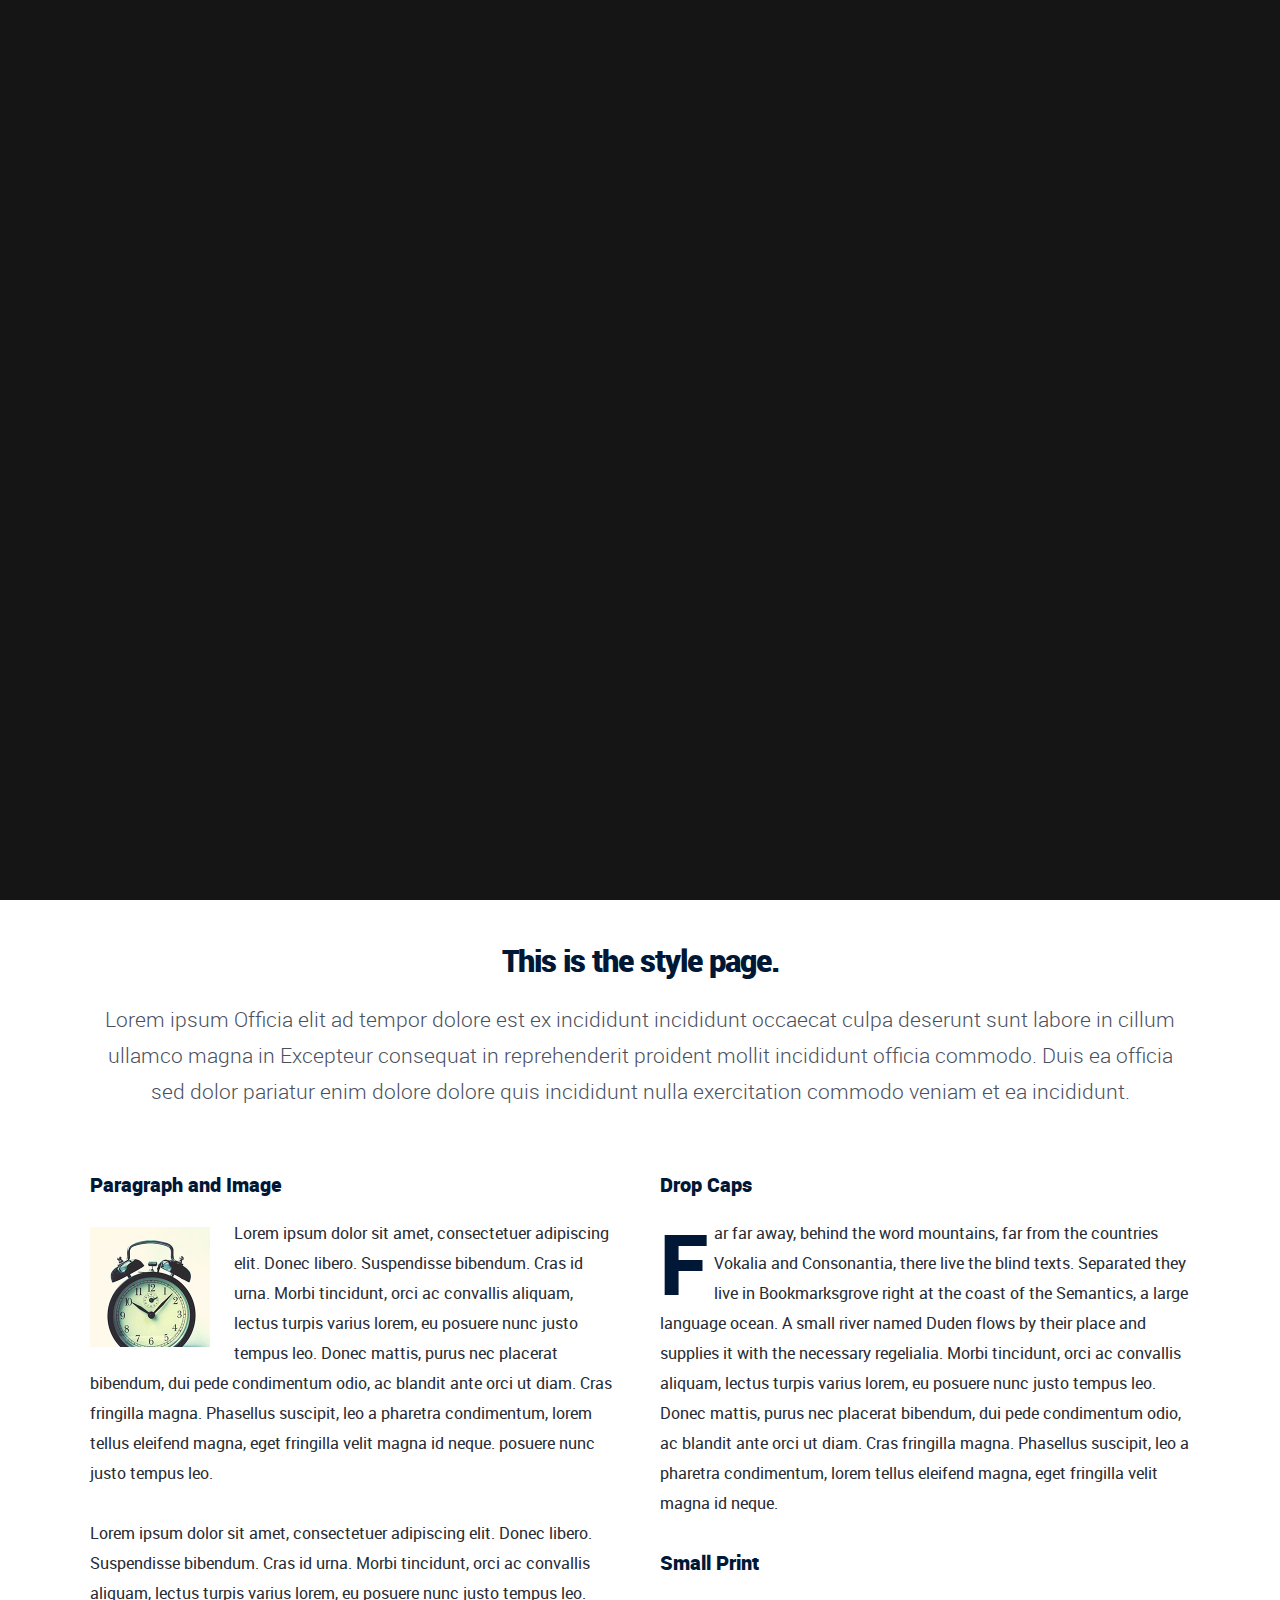
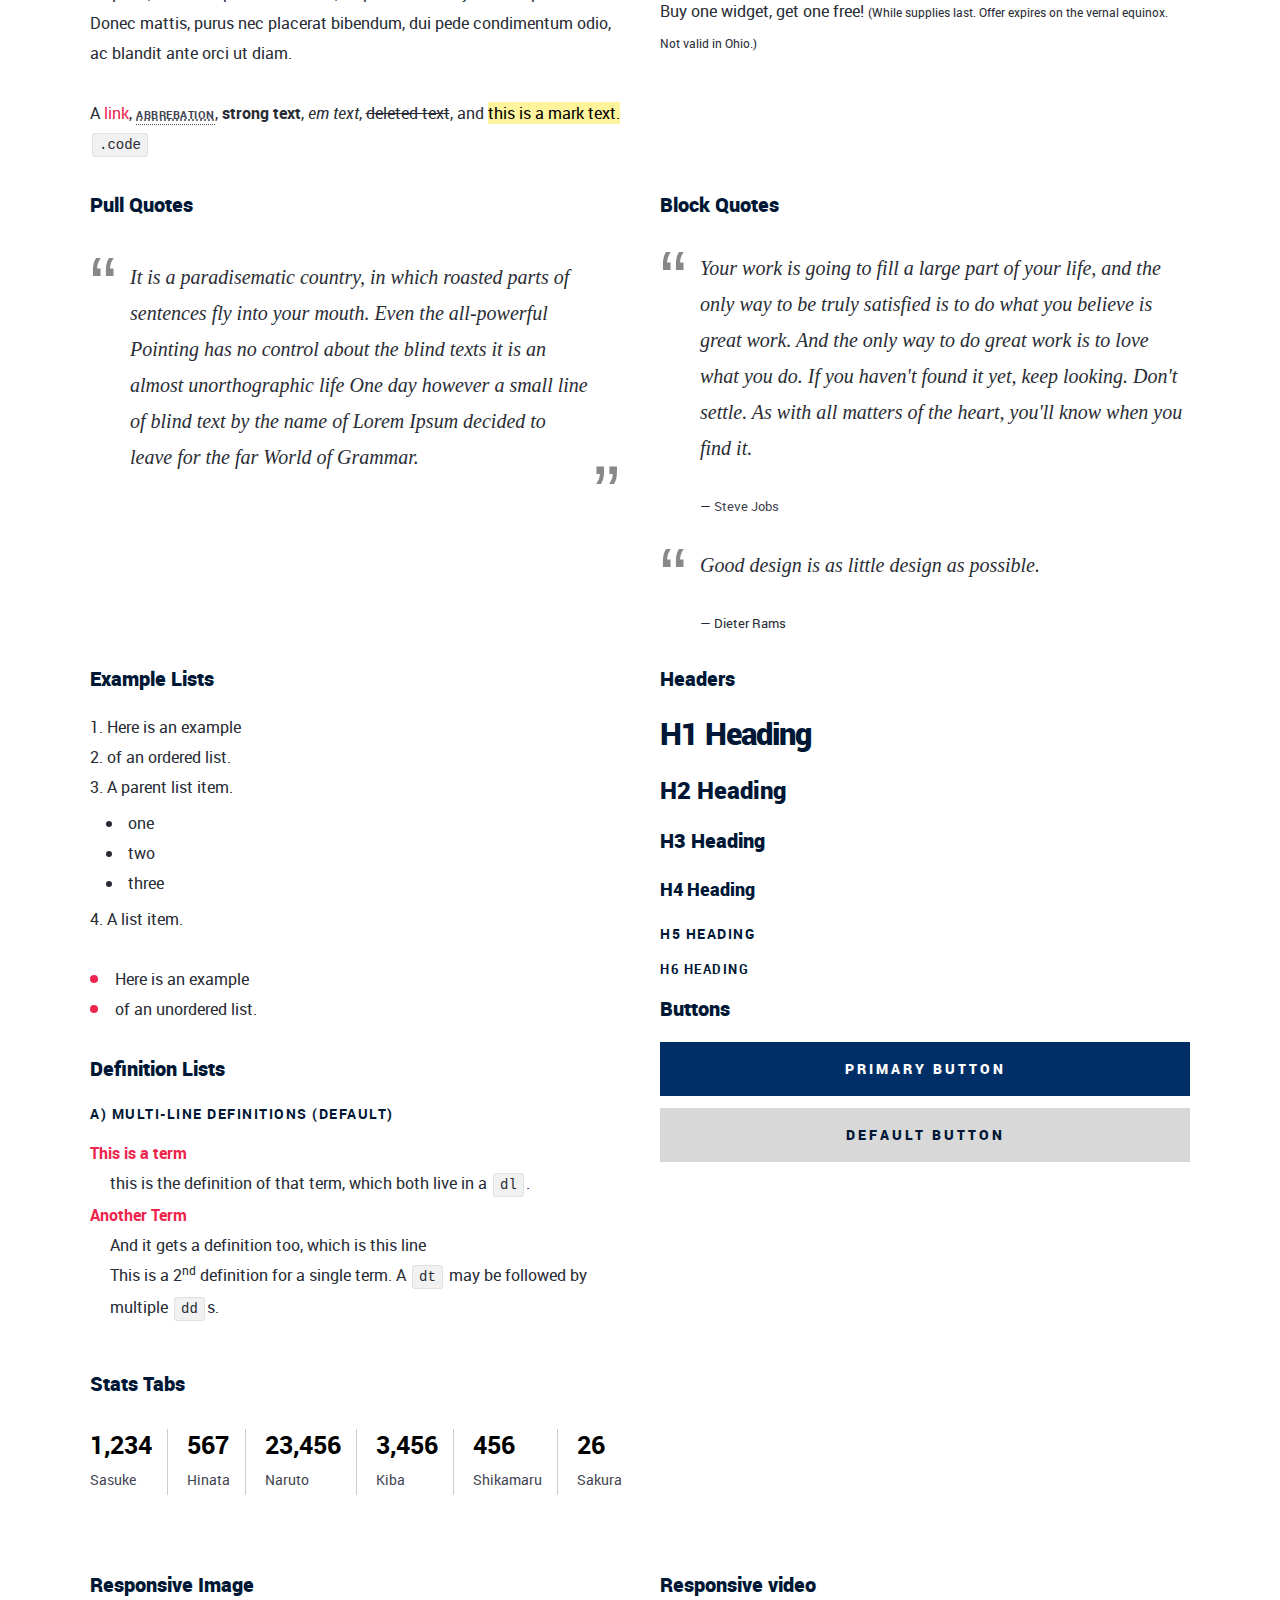
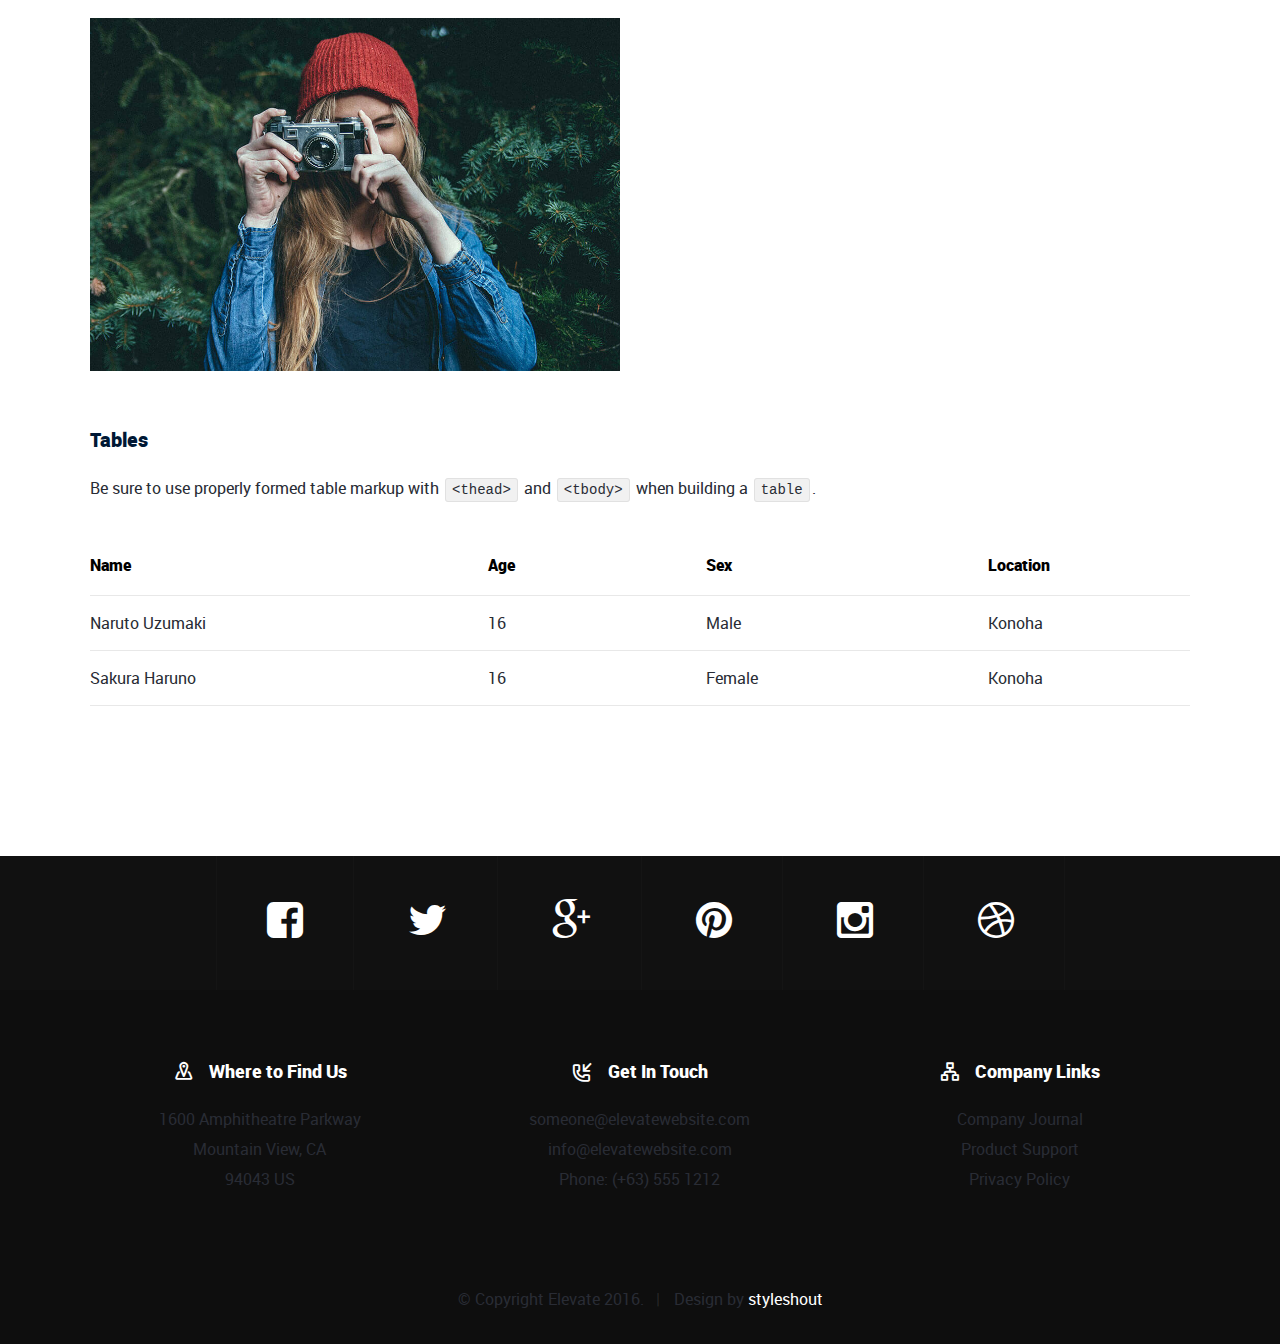
==== styles.html @ 8d59bd5b "Add files via upload" ====
<!DOCTYPE html>
<!--[if IE 8 ]><html class="no-js oldie ie8" lang="en"> <![endif]-->
<!--[if IE 9 ]><html class="no-js oldie ie9" lang="en"> <![endif]-->
<!--[if (gte IE 9)|!(IE)]><!--><html class="no-js" lang="en"> <!--<![endif]-->
<head>

   <!--- basic page needs
   ================================================== -->
   <meta charset="utf-8">
	<title>Elevate - Styles</title>
	<meta name="description" content="">  
	<meta name="author" content="">

   <!-- mobile specific metas
   ================================================== -->
	<meta name="viewport" content="width=device-width, initial-scale=1, maximum-scale=1">

 	<!-- CSS
   ================================================== -->
   <link rel="stylesheet" href="css/base.css"> 
   <link rel="stylesheet" href="css/vendor.css"> 
   <link rel="stylesheet" href="css/main.css"> 

   <style type="text/css" media="screen">
   	#styles { 
   		background: white;
   		padding-top: 12rem;
   		padding-bottom: 12rem;
   	}      	
   </style>    

   <!-- script
   ================================================== -->
	<script src="js/modernizr.js"></script>
	<script src="js/pace.min.js"></script>

   <!-- favicons
	================================================== -->
	<link rel="icon" type="image/png" href="favicon.png">

</head>

<body id="top">
	
	<!-- header 
   ================================================== -->
   <header class="main-header">
   	
   	<div class="logo">
	      <a href="index.html">Elevate</a>
	   </div> 

	   <a class="menu-toggle" href="#"><span>Menu</span></a>   	

   </header>

   <!-- main navigation 
   ================================================== -->
   <nav id="menu-nav-wrap">

   	<h3>Navigation</h3>   	
		<ul class="nav-list">
			<li><a href="index.html#intro" title="">Home</a></li>
			<li><a href="index.html#features" title="">Features</a></li>
			<li><a href="index.html#infos" title="">Product Info</a></li>
			<li><a href="index.html#stats" title="">Stats</a></li>
			<li><a href="index.html#pricing" title="">Pricing</a></li>					
			<li><a href="index.html#testimonials" title="">Testimonials</a></li>	
			<li><a href="index.html#download" title="">Download</a></li>	
			<li><a href="index.html#subscribe" title="">Newsletter</a></li>
			<li><a class="smoothscroll" href="#styles" title="">Elements</a></li>			
		</ul>

		<h3>We Recommend Dreamhost</h3>  
		<p class="sponsor-text">
			Looking for an awesome and reliable webhosting? Try <a href="http://www.dreamhost.com/r.cgi?287326|STYLESHOUT">DreamHost</a>.
			Get <span>$50 off</span> when you sign up with the promocode <span>styleshout</span>. 
			<!-- Simply type	the promocode in the box labeled “Promo Code” when placing your order. -->
		</p>

		<div class="action">
			<a class="button" href="http://www.dreamhost.com/r.cgi?287326|STYLESHOUT">Sign Up Now</a>
		</div>

	</nav> <!-- /menu-nav-wrap -->


	<!-- main content wrap
   ================================================== -->
   <div id="main-content-wrap">


		<!-- main content wrap
   	================================================== -->
   	<section id="intro">

		   <!-- <div class="shadow-overlay"></div> -->
		   
		   <div class="row intro-content">
		   	<div class="col-twelve">

		   		<h3 class="animate-intro">Introducing Elevate</h3>
			  		
					<h1 class="animate-intro">
						The perfect template to
						present your awesome product.
					</h1>	
					
					<div class="buttons">
						<a class="button stroke smoothscroll animate-intro" href="#features" title="">Features</a>
						<a class="button stroke smoothscroll animate-intro" href="#download" title="">Download</a>
					</div>					

					<img src="images/app-screenshot-big.jpg" alt="" class="animate-intro">   			

			  	</div> <!-- /twelve --> 		   			
		   </div> <!-- /row -->   

		</section> <!-- /intro -->


		<!-- styles
   	================================================== -->
   	<section id="styles">

   		<div class="row add-bottom text-center">

   			<div class="col-twelve tab-full">

   				<h1>This is the style page.</h1>

   				<p class="lead">Lorem ipsum Officia elit ad tempor dolore est ex incididunt incididunt occaecat culpa deserunt sunt labore in cillum ullamco magna in Excepteur consequat in reprehenderit proident mollit incididunt officia commodo.
   				Duis ea officia sed dolor pariatur enim dolore dolore quis incididunt nulla exercitation commodo veniam et ea incididunt.</p>   			

   			</div>

     		</div>

     		<div class="row">

     			<div class="col-six tab-full">

		      	<h3>Paragraph and Image</h3>

			      <p><a href="#"><img width="120" height="120" class="pull-left" alt="sample-image" src="images/sample-image.jpg"></a>
			  		Lorem ipsum dolor sit amet, consectetuer adipiscing elit. Donec libero. Suspendisse bibendum.
			  		Cras id urna. Morbi tincidunt, orci ac convallis aliquam, lectus turpis varius lorem, eu
			  		posuere nunc justo tempus leo. Donec mattis, purus nec placerat bibendum, dui pede condimentum
			  		odio, ac blandit ante orci ut diam. Cras fringilla magna. Phasellus suscipit, leo a pharetra
			  		condimentum, lorem tellus eleifend magna, eget fringilla velit magna id neque.
			  		posuere nunc justo tempus leo. </p>

			  		<p>
			  		Lorem ipsum dolor sit amet, consectetuer adipiscing elit. Donec libero. Suspendisse bibendum.
			  		Cras id urna. Morbi tincidunt, orci ac convallis aliquam, lectus turpis varius lorem, eu
			  		posuere nunc justo tempus leo. Donec mattis, purus nec placerat bibendum, dui pede condimentum
			  		odio, ac blandit ante orci ut diam.	
	 			   </p>

	            <p>A <a href="#">link</a>,
	  			   <abbr title="this really isn't a very good description">abbrebation</abbr>,
	  			   <strong>strong text</strong>,
	            <em>em text</em>,
	  			   <del>deleted text</del>, and
	            <mark>this is a mark text.</mark>
	            <code>.code</code>
	          	</p>

	         </div>

	         <div class="col-six tab-full">

	            <h3>Drop Caps</h3>

		         <p class="drop-cap">Far far away, behind the word mountains, far from the countries Vokalia and Consonantia,
		         there live the blind texts. Separated they live in Bookmarksgrove right at the coast of the
		         Semantics, a large language ocean. A small river named Duden flows by their place and supplies it with the necessary regelialia. Morbi tincidunt, orci ac convallis aliquam, lectus turpis varius lorem, eu	posuere nunc justo tempus leo. Donec mattis, purus nec placerat bibendum, dui pede condimentum odio, ac blandit ante orci ut diam. Cras fringilla magna. Phasellus suscipit, leo a pharetra condimentum, lorem tellus eleifend magna, eget fringilla velit magna id neque.
			  		</p>

			      <h3>Small Print</h3>

			      <p>Buy one widget, get one free!
			  		<small>(While supplies last. Offer expires on the vernal equinox. Not valid in Ohio.)</small>
			  		</p>

			   </div>	         

			</div> <!-- /row -->

			<div class="row">

			  	<div class="col-six tab-full">

			      <h3>Pull Quotes</h3>

			      <aside class="pull-quote">
					   <blockquote>
						   <p>It is a paradisematic country, in which roasted parts of
			            sentences fly into your mouth. Even the all-powerful Pointing has no control about the blind
			            texts it is an almost unorthographic life One day however a small line of blind text by the name
			            of Lorem Ipsum decided to leave for the far World of Grammar.</p>
						</blockquote>
					</aside>

			   </div>

			   <div class="col-six tab-full">

			      <h3>Block Quotes</h3>

			      <blockquote cite="http://where-i-got-my-info-from.com">
					   <p>Your work is going to fill a large part of your life, and the only way to be truly satisfied is
			         to do what you believe is great work. And the only way to do great work is to love what you do.
			         If you haven't found it yet, keep looking. Don't settle. As with all matters of the heart, you'll know when you find it.
			         </p>
			
						<cite>
						   <a href="#">Steve Jobs</a>
						</cite>
				   </blockquote>

			      <blockquote>
			         <p>Good design is as little design as possible.</p>
			         <cite>Dieter Rams</cite>
			      </blockquote>

			   </div>

			</div> <!-- /row -->

			<div class="row half-bottom">

			 	<div class="col-six tab-full">

			      <h3>Example Lists</h3>

			      <ol>
					   <li>Here is an example</li>
					   <li>of an ordered list.</li>
					   <li>A parent list item.
					   	<ul>
					   		<li>one</li>
					   		<li>two</li>
					   		<li>three</li>
					   	</ul>
					   </li>
					   <li>A list item.</li>
				   </ol>

			      <ul class="disc">
					   <li>Here is an example</li>
					   <li>of an unordered list.</li>
				   </ul>	

				   <h3>Definition Lists</h3>	            

			      <h5>a) Multi-line Definitions (default)</h5>

			      <dl>
					   <dt><strong>This is a term</strong></dt>
					      <dd>this is the definition of that term, which both live in a <code>dl</code>.</dd>
					   <dt><strong>Another Term</strong></dt>
					      <dd>And it gets a definition too, which is this line</dd>
					      <dd>This is a 2<sup>nd</sup> definition for a single term. A <code>dt</code> may be followed by multiple <code>dd</code>s.</dd>
				   </dl>

			   </div>

			   <div class="col-six tab-full">		                  

			      <h3>Headers</h3>

			      <h1>H1 Heading</h1>
			      <h2>H2 Heading</h2>
			      <h3>H3 Heading</h3>
			      <h4>H4 Heading</h4>
			      <h5>H5 Heading</h5>
			      <h6>H6 Heading</h6>

			      <h3>Buttons</h3>

			    	<p>
			     		<a class="button button-primary full-width" href="#">Primary Button</a>
			     		<a class="button full-width" href="#">Default Button</a>
			     	</p>

			   </div>

			</div> <!-- /row -->

			<div class="row half-bottom">

			   <div class="col-twelve">

			    	<h3>Stats Tabs</h3>

			      <ul class="stats-tabs">
					   <li><a href="#">1,234 <em>Sasuke</em></a></li>
					   <li><a href="#">567 <em>Hinata</em></a></li>
					   <li><a href="#">23,456 <em>Naruto</em></a></li>
					   <li><a href="#">3,456 <em>Kiba</em></a></li>
					   <li><a href="#">456 <em>Shikamaru</em></a></li>
					   <li><a href="#">26 <em>Sakura</em></a></li>
					</ul>	      		

			   </div>	      	

			</div> <!-- /row -->

			<div class="row half-bottom">

	      	<div class="col-six tab-full">

	      		<h3>Responsive Image</h3>

	      		<p><img src="images/shutterbug.jpg"></p>

	      	</div>

	      	<div class="col-six tab-full">

	      		<h3>Responsive video</h3>

	      		<div class="fluid-video-wrapper">
	                  <iframe src="http://player.vimeo.com/video/14592941?title=0&amp;byline=0&amp;portrait=0&amp;color=F64B39" width="500" height="281" frameborder="0" webkitallowfullscreen mozallowfullscreen allowfullscreen></iframe> 
	            </div>

	      	</div>
	      	
	      </div>

	      <div class="row">

	      	<div class="col-twelve">

	      		<h3>Tables</h3>
	      		<p>Be sure to use properly formed table markup with <code>&lt;thead&gt;</code> and <code>&lt;tbody&gt;</code> when building a <code>table</code>.</p>

	      		<div class="table-responsive">

	      			<table>
						  <thead>
						    <tr>
						      <th>Name</th>
						      <th>Age</th>
						      <th>Sex</th>
						      <th>Location</th>					    
						    </tr>
						  </thead>
						  <tbody>
						    <tr>
						      <td>Naruto Uzumaki</td>
						      <td>16</td>
						      <td>Male</td>
						      <td>Konoha</td>					    
						    </tr>
						    <tr>
						      <td>Sakura Haruno</td>
						      <td>16</td>
						      <td>Female</td>
						      <td>Konoha</td>			    
						    </tr>
						  </tbody>
						</table>

	      		</div>     		

	      	</div>
	      	
	      </div> <!--row -->
   	
   	</section>		
   
   </div> <!-- /main-content-wrap -->


   <!-- footer
	================================================== -->
	<footer id="main-footer">

   	<div class="footer-social-wrap">  
   		<div class="row">
					
	         <ul class="footer-social-list">
	            <li><a href="#">
	             	<i class="fa fa-facebook-square"></i>
	            </a></li>
	            <li><a href="#">
	              	<i class="fa fa-twitter"></i>
	            </a></li>
              <li><a href="#">
	              	<i class="fa fa-google-plus"></i>
	            </a></li>
	            <li><a href="#">
	              	<i class="fa fa-pinterest"></i>
	            </a></li>
	            <li><a href="#">
	              	<i class="fa fa-instagram"></i>
	            </a></li>
	            <li><a href="#">
	              	<i class="fa fa-dribbble"></i>
	            </a></li>
	         </ul>
		         
			</div> 
   	</div> <!-- /footer-social-wrap -->

	   <div class="footer-info-wrap">

	   	<div class="row footer-info">

		  		<div class="col-four tab-full">
		  			<h4><i class="icon-location-map-1"></i> Where to Find Us</h4>

		  			<p>
		         1600 Amphitheatre Parkway<br>
		         Mountain View, CA<br>
		         94043 US
		         </p>
		  		</div>

		   	<div class="col-four tab-full collapse">
	   			<h4><i class="icon-phone-incoming"></i> Get In Touch</h4>

	   			<p>someone@elevatewebsite.com<br>
				   	info@elevatewebsite.com <br>
				   	Phone: (+63) 555 1212			     
				   </p>
	   		</div>

	   		<div class="col-four tab-full">
	   			<h4><i class="icon-organization-hierarchy-3"></i> Company Links</h4>

				   <ul class="footer-link-list">
				   	<li><a href="#">Company Journal</a></li>
				   	<li><a href="#">Product Support</a></li>
				   	<li><a href="#">Privacy Policy</a></li>
				   </ul>
	   		</div>
		   		
		  	</div>
	   </div> <!-- /footer-info-wrap -->
	   	
	   <div class="footer-bottom"> 

	   	<div class="copyright">
		     	<span>© Copyright Elevate 2016.</span> 
		     	<span>Design by <a href="http://www.styleshout.com/">styleshout</a></span>	         	
		   </div>  		
   	</div>
	   	
   </footer>   

   <div id="go-top">
		<a class="smoothscroll" title="Back to Top" href="#top"><i class="fa fa-long-arrow-up"></i></a>
	</div>

   <!-- preloader
   ================================================== -->
   <div id="preloader"> 
    	<div id="loader"></div>
   </div> 

   <!-- Java Script
   ================================================== --> 
   <script src="js/jquery-2.1.3.min.js"></script>
   <script src="js/plugins.js"></script>
   <script src="js/main.js"></script>

</body>

</html>
---- css/base.css ----
/* =================================================================== 
 *
 *  Elevate v1.0 Base Stylesheet
 *  url: www.styleshout.com
 *  07-04-2016
 *  ------------------------------------------------------------------
 *
 *  TOC:
 *  01. reset 
 *  02. basic/base setup styles
 *  03. grid
 *  04. block grids
 *  05. MISC
 *
 * =================================================================== */


/* ===================================================================
 * 01. reset - normalize.css v3.0.2 | MIT License | git.io/normalize
 *
 * ------------------------------------------------------------------- */
html {
	font-family: sans-serif;
	-ms-text-size-adjust: 100%;
	-webkit-text-size-adjust: 100%;
}

body {
	margin: 0;
}

article,
aside,
details,
figcaption,
figure,
footer,
header,
hgroup,
main,
menu,
nav,
section,
summary {
	display: block;
}

audio,
canvas,
progress,
video {
	display: inline-block;
	vertical-align: baseline;
}

audio:not([controls]) {
	display: none;
	height: 0;
}

[hidden],
template {
	display: none;
}

a {
	background: transparent;
}

a:active,
a:hover {
	outline: 0;
}

abbr[title] {
	border-bottom: 1px dotted;
}

b,
strong {
	font-weight: bold;
}

dfn {
	font-style: italic;
}

h1 {
	font-size: 2em;
	margin: 0.67em 0;
}

mark {
	background: #ff0;
	color: #000;
}

small {
	font-size: 80%;
}

sub,
sup {
	font-size: 75%;
	line-height: 0;
	position: relative;
	vertical-align: baseline;
}

sup {
	top: -0.5em;
}

sub {
	bottom: -0.25em;
}

img {
	border: 0;
}

svg:not(:root) {
	overflow: hidden;
}

figure {
	margin: 1em 40px;
}

hr {
	-moz-box-sizing: content-box;
	box-sizing: content-box;
	height: 0;
}

pre {
	overflow: auto;
}

code,
kbd,
pre,
samp {
	font-family: monospace, monospace;
	font-size: 1em;
}

button,
input,
optgroup,
select,
textarea {
	color: inherit;
	font: inherit;
	margin: 0;
}

button {
	overflow: visible;
}

button,
select {
	text-transform: none;
}

button,
html input[type="button"],
input[type="reset"],
input[type="submit"] {
	-webkit-appearance: button;
	cursor: pointer;
}

button[disabled],
html input[disabled] {
	cursor: default;
}

button::-moz-focus-inner,
input::-moz-focus-inner {
	border: 0;
	padding: 0;
}

input {
	line-height: normal;
}

input[type="checkbox"],
input[type="radio"] {
	box-sizing: border-box;
	padding: 0;
}

input[type="number"]::-webkit-inner-spin-button,
input[type="number"]::-webkit-outer-spin-button {
	height: auto;
}

input[type="search"] {
	-webkit-appearance: textfield;
	-moz-box-sizing: content-box;
	-webkit-box-sizing: content-box;
	box-sizing: content-box;
}

input[type="search"]::-webkit-search-cancel-button,
input[type="search"]::-webkit-search-decoration {
	-webkit-appearance: none;
}

fieldset {
	border: 1px solid #c0c0c0;
	margin: 0 2px;
	padding: 0.35em 0.625em 0.75em;
}

legend {
	border: 0;
	padding: 0;
}

textarea {
	overflow: auto;
}

optgroup {
	font-weight: bold;
}

table {
	border-collapse: collapse;
	border-spacing: 0;
}

td,
th {
	padding: 0;
}


/* ===================================================================
 * 02. basic/base setup styles - (_basic.scss)
 *
 * ------------------------------------------------------------------- */
html {
	font-size: 62.5%;
	box-sizing: border-box;
}

*,
*::before,
*::after {
	box-sizing: inherit;
}

body {
	font-weight: normal;
	line-height: 1;
	text-rendering: optimizeLegibility;
	word-wrap: break-word;
	-webkit-overflow-scrolling: touch;
	-webkit-text-size-adjust: none;
}

body,
input,
button {
	-moz-osx-font-smoothing: grayscale;
	-webkit-font-smoothing: antialiased;
}

/* -------------------------------------------------------------------
 * Media - (_basic.scss)
 * ------------------------------------------------------------------- */
img,
video {
	max-width: 100%;
	height: auto;
}


/* -------------------------------------------------------------------
 * Typography resets - (_basic.scss)
 * ------------------------------------------------------------------- */
div, dl, dt, dd, ul, ol, li, h1, h2, h3, h4, h5, h6, pre, form, p, blockquote, th, td {
	margin: 0;
	padding: 0;
}

h1, h2, h3, h4, h5, h6 {
	-webkit-font-variant-ligatures: common-ligatures;
	-moz-font-variant-ligatures: common-ligatures;
	font-variant-ligatures: common-ligatures;
	text-rendering: optimizeLegibility;
}

em,
i {
	font-style: italic;
	line-height: inherit;
}

strong,
b {
	font-weight: bold;
	line-height: inherit;
}

small {
	font-size: 60%;
	line-height: inherit;
}

ol,
ul {
	list-style: none;
}

li {
	display: block;
}

/* ------------------------------------------------------------------- 
 * links - (_basic.scss)
 * ------------------------------------------------------------------- */
a {
	text-decoration: none;
	line-height: inherit;
}

a img {
	border: none;
}

/* ------------------------------------------------------------------- 
 * inputs - (_basic.scss)
 * ------------------------------------------------------------------- */
fieldset {
	margin: 0;
	padding: 0;
}

input[type="email"],
input[type="number"],
input[type="search"],
input[type="text"],
input[type="tel"],
input[type="url"],
input[type="password"],
textarea {
	-webkit-appearance: none;
	-moz-appearance: none;
	-ms-appearance: none;
	-o-appearance: none;
	appearance: none;
}


/* ===================================================================
 * 03. grid - (_grid.scss)
 *
 * ------------------------------------------------------------------- */
.row {
	width: 94%;
	max-width: 1140px;
	margin: 0 auto;
}

.row:before,
.row:after {
	content: "";
	display: table;
}

.row:after {
	clear: both;
}

.row .row {
	width: auto;
	max-width: none;
	margin-left: -20px;
	margin-right: -20px;
}

[class*="col-"],
.bgrid {
	float: left;
}

[class*="col-"] + [class*="col-"].end {
	float: right;
}

[class*="col-"] {
	padding: 0 20px;
}

.col-one {
	width: 8.33333%;
}

.col-two,
.col-1-6 {
	width: 16.66667%;
}

.col-three,
.col-1-4 {
	width: 25%;
}

.col-four,
.col-1-3 {
	width: 33.33333%;
}

.col-five {
	width: 41.66667%;
}

.col-six,
.col-1-2 {
	width: 50%;
}

.col-seven {
	width: 58.33333%;
}

.col-eight,
.col-2-3 {
	width: 66.66667%;
}

.col-nine,
.col-3-4 {
	width: 75%;
}

.col-ten,
.col-5-6 {
	width: 83.33333%;
}

.col-eleven {
	width: 91.66667%;
}

.col-twelve,
.col-full {
	width: 100%;
}

/* ---------------------------------------------------------------
 * small screens - (_grid.scss)
 * --------------------------------------------------------------- */
@media screen and (max-width:1024px) {
	.row .row {
		margin-left: -18px;
		margin-right: -18px;
	}

	[class*="col-"] {
		padding: 0 18px;
	}

}

/* ---------------------------------------------------------------
 * tablets - (_grid.scss)
 * --------------------------------------------------------------- */
@media screen and (max-width:768px) {
	.row {
		width: auto;
		padding-left: 30px;
		padding-right: 30px;
	}

	.row .row {
		padding-left: 0;
		padding-right: 0;
		margin-left: -15px;
		margin-right: -15px;
	}

	[class*="col-"] {
		padding: 0 15px;
	}

	.tab-1-4 {
		width: 25%;
	}

	.tab-1-3 {
		width: 33.33333%;
	}

	.tab-1-2 {
		width: 50%;
	}

	.tab-2-3 {
		width: 66.66667%;
	}

	.tab-3-4 {
		width: 75%;
	}

	.tab-full {
		width: 100%;
	}

}

/* --------------------------------------------------------------- 
 * large mobile devices - (_grid.scss)
 * --------------------------------------------------------------- */
@media screen and (max-width:600px) {
	.row {
		padding-left: 25px;
		padding-right: 25px;
	}

	.row .row {
		margin-left: -10px;
		margin-right: -10px;
	}

	[class*="col-"] {
		padding: 0 10px;
	}

	.mob-1-4 {
		width: 25%;
	}

	.mob-1-2 {
		width: 50%;
	}

	.mob-3-4 {
		width: 75%;
	}

	.mob-full {
		width: 100%;
	}

}

/* ---------------------------------------------------------------
 * small mobile devices - (_grid.scss)
 * --------------------------------------------------------------- */
@media screen and (max-width:400px) {
	.row .row {
		padding-left: 0;
		padding-right: 0;
		margin-left: 0;
		margin-right: 0;
	}

	[class*="col-"] {
		width: 100% !important;
		float: none !important;
		clear: both !important;
		margin-left: 0;
		margin-right: 0;
		padding: 0;
	}

	[class*="col-"] + [class*="col-"].end {
		float: none;
	}

}


/* ===================================================================
 * 04. block grids - (_grid.scss)
 *
 * ------------------------------------------------------------------- */
[class*="block-"]:before,
[class*="block-"]:after {
	content: "";
	display: table;
}

[class*="block-"]:after {
	clear: both;
}

.block-1-6 .bgrid {
	width: 16.66667%;
}

.block-1-4 .bgrid {
	width: 25%;
}

.block-1-3 .bgrid {
	width: 33.33333%;
}

.block-1-2 .bgrid {
	width: 50%;
}

/**
 * Clearing for block grid columns. Allow columns with 
 * different heights to align properly.
 */
.block-1-6 .bgrid:nth-child(6n+1),
.block-1-4 .bgrid:nth-child(4n+1),
.block-1-3 .bgrid:nth-child(3n+1),
.block-1-2 .bgrid:nth-child(2n+1) {
	clear: both;
}

/* ---------------------------------------------------------------
 * small screens - (_grid.scss)
 * --------------------------------------------------------------- */
@media screen and (max-width:1024px) {
	.block-s-1-6 .bgrid {
		width: 16.66667%;
	}

	.block-s-1-4 .bgrid {
		width: 25%;
	}

	.block-s-1-3 .bgrid {
		width: 33.33333%;
	}

	.block-s-1-2 .bgrid {
		width: 50%;
	}

	.block-s-full .bgrid {
		width: 100%;
		clear: both;
	}

	[class*="block-s-"] .bgrid:nth-child(n) {
		clear: none;
	}

	.block-s-1-6 .bgrid:nth-child(6n+1),
	.block-s-1-4 .bgrid:nth-child(4n+1),
	.block-s-1-3 .bgrid:nth-child(3n+1),
	.block-s-1-2 .bgrid:nth-child(2n+1) {
		clear: both;
	}

}

/* ---------------------------------------------------------------
 * tablets - (_grid.scss)
 * --------------------------------------------------------------- */
@media screen and (max-width:768px) {
	.block-tab-1-6 .bgrid {
		width: 16.66667%;
	}

	.block-tab-1-4 .bgrid {
		width: 25%;
	}

	.block-tab-1-3 .bgrid {
		width: 33.33333%;
	}

	.block-tab-1-2 .bgrid {
		width: 50%;
	}

	.block-tab-full .bgrid {
		width: 100%;
		clear: both;
	}

	[class*="block-tab-"] .bgrid:nth-child(n) {
		clear: none;
	}

	.block-tab-1-6 .bgrid:nth-child(6n+1),
	.block-tab-1-4 .bgrid:nth-child(4n+1),
	.block-tab-1-3 .bgrid:nth-child(3n+1),
	.block-tab-1-2 .bgrid:nth-child(2n+1) {
		clear: both;
	}

}

/* ---------------------------------------------------------------
 * large mobile devices - (_grid.scss)
 * --------------------------------------------------------------- */
@media screen and (max-width:600px) {
	.block-mob-1-6 .bgrid {
		width: 16.66667%;
	}

	.block-mob-1-4 .bgrid {
		width: 25%;
	}

	.block-mob-1-3 .bgrid {
		width: 33.33333%;
	}

	.block-mob-1-2 .bgrid {
		width: 50%;
	}

	.block-mob-full .bgrid {
		width: 100%;
		clear: both;
	}

	[class*="block-mob-"] .bgrid:nth-child(n) {
		clear: none;
	}

	.block-mob-1-6 .bgrid:nth-child(6n+1),
	.block-mob-1-4 .bgrid:nth-child(4n+1),
	.block-mob-1-3 .bgrid:nth-child(3n+1),
	.block-mob-1-2 .bgrid:nth-child(2n+1) {
		clear: both;
	}

}

/* ---------------------------------------------------------------
 * stack on small mobile devices - (_grid.scss)
 * --------------------------------------------------------------- */
@media screen and (max-width:400px) {
	.stack .bgrid {
		width: 100% !important;
		float: none !important;
		clear: both !important;
		margin-left: 0;
		margin-right: 0;
	}

}


/* ===================================================================
 * 05. MISC  - (_grid.scss)
 *
 * ------------------------------------------------------------------- */

/**
 * Clearing - (http://nicolasgallagher.com/micro-clearfix-hack/
 */
.group:before,
.group:after {
	content: "";
	display: table;
}

.group:after {
	clear: both;
}

/**
 * Misc Helper Styles 
 */
.hide {
	display: none;
}

.invisible {
	visibility: hidden;
}

.antialiased {
	-webkit-font-smoothing: antialiased;
	-moz-osx-font-smoothing: grayscale;
}

.remove-bottom {
	margin-bottom: 0;
}

.half-bottom {
	margin-bottom: 1.5rem !important;
}

.add-bottom {
	margin-bottom: 3rem !important;
}

.no-border {
	border: none;
}

.full-width {
	width: 100%;
}

.text-center {
	text-align: center;
}

.text-left {
	text-align: left;
}

.text-right {
	text-align: right;
}

.pull-left {
	float: left;
}

.pull-right {
	float: right;
}

.align-center {
	margin-left: auto;
	margin-right: auto;
	text-align: center;
}
---- css/vendor.css ----
/* =================================================================== 
 *
 *  Elevate v1.0 Vendor/Third Party CSS 
 *  url: www.styleshout.com
 *  07-04-2016
 *  ------------------------------------------------------------------
 *
 *  TOC:
 *  01. jQuery FlexSlider
 *  02. Animate.css
 *
 * =================================================================== */

/**
 * 01. 
 * jQuery FlexSlider v2.5.0
 * http://www.woothemes.com/flexslider/
 *
 * Copyright 2012 WooThemes
 * Free to use under the GPLv2 and later license.
 * http://www.gnu.org/licenses/gpl-2.0.html
 *
 * Contributing author: Tyler Smith (@mbmufffin)
 * 
 * ===================================================================
 */

/* reset */
.flex-container a:hover, .flex-slider a:hover, .flex-container a:focus, .flex-slider a:focus {
	outline: none;
}
.slides, .slides > li, .flex-control-nav, .flex-direction-nav {
	margin: 0;
	padding: 0;
	list-style: none;
}
.flex-pauseplay span {
	text-transform: capitalize;
}

/* base styles */
.flexslider {
	margin: 0;
	padding: 0;
}
.flexslider .slides > li {
	display: none;
	-webkit-backface-visibility: hidden;
}
.flexslider .slides img {
	width: 100%;
	display: block;
}
.flexslider .slides:after {
	content: "\0020";
	display: block;
	clear: both;
	visibility: hidden;
	line-height: 0;
	height: 0;
}
html[xmlns] .flexslider .slides {
	display: block;
}
* html .flexslider .slides {
	height: 1%;
}
.no-js .flexslider .slides > li:first-child {
	display: block;
}

/**
 * 02.
 * Animate.css - http://daneden.me/animate
 * Licensed under the MIT license - http://opensource.org/licenses/MIT
 *
 * Copyright (c) 2015 Daniel Eden
 * ===================================================================
 */
.animated {
	-webkit-animation-duration: 1s;
	animation-duration: 1s;
	-webkit-animation-fill-mode: both;
	animation-fill-mode: both;
}
.animated.infinite {
	-webkit-animation-iteration-count: infinite;
	animation-iteration-count: infinite;
}
.animated.hinge {
	-webkit-animation-duration: 2s;
	animation-duration: 2s;
}
.animated.bounceIn, .animated.bounceOut, .animated.flipOutX, .animated.flipOutY {
	-webkit-animation-duration: .75s;
	animation-duration: .75s;
}
@-webkit-keyframes bounce {
	20%, 53%, 80%, from, to {
		-webkit-animation-timing-function: cubic-bezier(0.215, 0.61, 0.355, 1);
		animation-timing-function: cubic-bezier(0.215, 0.61, 0.355, 1);
		-webkit-transform: translate3d(0, 0, 0);
		transform: translate3d(0, 0, 0);
	}
	40%, 43% {
		-webkit-animation-timing-function: cubic-bezier(0.755, 0.05, 0.855, 0.06);
		animation-timing-function: cubic-bezier(0.755, 0.05, 0.855, 0.06);
		-webkit-transform: translate3d(0, -30px, 0);
		transform: translate3d(0, -30px, 0);
	}
	70% {
		-webkit-animation-timing-function: cubic-bezier(0.755, 0.05, 0.855, 0.06);
		animation-timing-function: cubic-bezier(0.755, 0.05, 0.855, 0.06);
		-webkit-transform: translate3d(0, -15px, 0);
		transform: translate3d(0, -15px, 0);
	}
	90% {
		-webkit-transform: translate3d(0, -4px, 0);
		transform: translate3d(0, -4px, 0);
	}
}
@keyframes bounce {
	20%, 53%, 80%, from, to {
		-webkit-animation-timing-function: cubic-bezier(0.215, 0.61, 0.355, 1);
		animation-timing-function: cubic-bezier(0.215, 0.61, 0.355, 1);
		-webkit-transform: translate3d(0, 0, 0);
		transform: translate3d(0, 0, 0);
	}
	40%, 43% {
		-webkit-animation-timing-function: cubic-bezier(0.755, 0.05, 0.855, 0.06);
		animation-timing-function: cubic-bezier(0.755, 0.05, 0.855, 0.06);
		-webkit-transform: translate3d(0, -30px, 0);
		transform: translate3d(0, -30px, 0);
	}
	70% {
		-webkit-animation-timing-function: cubic-bezier(0.755, 0.05, 0.855, 0.06);
		animation-timing-function: cubic-bezier(0.755, 0.05, 0.855, 0.06);
		-webkit-transform: translate3d(0, -15px, 0);
		transform: translate3d(0, -15px, 0);
	}
	90% {
		-webkit-transform: translate3d(0, -4px, 0);
		transform: translate3d(0, -4px, 0);
	}
}
.bounce {
	-webkit-animation-name: bounce;
	animation-name: bounce;
	-webkit-transform-origin: center bottom;
	transform-origin: center bottom;
}
@-webkit-keyframes flash {
	50%, from, to {
		opacity: 1;
	}
	25%, 75% {
		opacity: 0;
	}
}
@keyframes flash {
	50%, from, to {
		opacity: 1;
	}
	25%, 75% {
		opacity: 0;
	}
}
.flash {
	-webkit-animation-name: flash;
	animation-name: flash;
}
@-webkit-keyframes pulse {
	from {
		-webkit-transform: scale3d(1, 1, 1);
		transform: scale3d(1, 1, 1);
	}
	50% {
		-webkit-transform: scale3d(1.05, 1.05, 1.05);
		transform: scale3d(1.05, 1.05, 1.05);
	}
	to {
		-webkit-transform: scale3d(1, 1, 1);
		transform: scale3d(1, 1, 1);
	}
}
@keyframes pulse {
	from {
		-webkit-transform: scale3d(1, 1, 1);
		transform: scale3d(1, 1, 1);
	}
	50% {
		-webkit-transform: scale3d(1.05, 1.05, 1.05);
		transform: scale3d(1.05, 1.05, 1.05);
	}
	to {
		-webkit-transform: scale3d(1, 1, 1);
		transform: scale3d(1, 1, 1);
	}
}
.pulse {
	-webkit-animation-name: pulse;
	animation-name: pulse;
}
@-webkit-keyframes rubberBand {
	from {
		-webkit-transform: scale3d(1, 1, 1);
		transform: scale3d(1, 1, 1);
	}
	30% {
		-webkit-transform: scale3d(1.25, 0.75, 1);
		transform: scale3d(1.25, 0.75, 1);
	}
	40% {
		-webkit-transform: scale3d(0.75, 1.25, 1);
		transform: scale3d(0.75, 1.25, 1);
	}
	50% {
		-webkit-transform: scale3d(1.15, 0.85, 1);
		transform: scale3d(1.15, 0.85, 1);
	}
	65% {
		-webkit-transform: scale3d(0.95, 1.05, 1);
		transform: scale3d(0.95, 1.05, 1);
	}
	75% {
		-webkit-transform: scale3d(1.05, 0.95, 1);
		transform: scale3d(1.05, 0.95, 1);
	}
	to {
		-webkit-transform: scale3d(1, 1, 1);
		transform: scale3d(1, 1, 1);
	}
}
@keyframes rubberBand {
	from {
		-webkit-transform: scale3d(1, 1, 1);
		transform: scale3d(1, 1, 1);
	}
	30% {
		-webkit-transform: scale3d(1.25, 0.75, 1);
		transform: scale3d(1.25, 0.75, 1);
	}
	40% {
		-webkit-transform: scale3d(0.75, 1.25, 1);
		transform: scale3d(0.75, 1.25, 1);
	}
	50% {
		-webkit-transform: scale3d(1.15, 0.85, 1);
		transform: scale3d(1.15, 0.85, 1);
	}
	65% {
		-webkit-transform: scale3d(0.95, 1.05, 1);
		transform: scale3d(0.95, 1.05, 1);
	}
	75% {
		-webkit-transform: scale3d(1.05, 0.95, 1);
		transform: scale3d(1.05, 0.95, 1);
	}
	to {
		-webkit-transform: scale3d(1, 1, 1);
		transform: scale3d(1, 1, 1);
	}
}
.rubberBand {
	-webkit-animation-name: rubberBand;
	animation-name: rubberBand;
}
@-webkit-keyframes shake {
	from, to {
		-webkit-transform: translate3d(0, 0, 0);
		transform: translate3d(0, 0, 0);
	}
	10%, 30%, 50%, 70%, 90% {
		-webkit-transform: translate3d(-10px, 0, 0);
		transform: translate3d(-10px, 0, 0);
	}
	20%, 40%, 60%, 80% {
		-webkit-transform: translate3d(10px, 0, 0);
		transform: translate3d(10px, 0, 0);
	}
}
@keyframes shake {
	from, to {
		-webkit-transform: translate3d(0, 0, 0);
		transform: translate3d(0, 0, 0);
	}
	10%, 30%, 50%, 70%, 90% {
		-webkit-transform: translate3d(-10px, 0, 0);
		transform: translate3d(-10px, 0, 0);
	}
	20%, 40%, 60%, 80% {
		-webkit-transform: translate3d(10px, 0, 0);
		transform: translate3d(10px, 0, 0);
	}
}
.shake {
	-webkit-animation-name: shake;
	animation-name: shake;
}
@-webkit-keyframes swing {
	20% {
		-webkit-transform: rotate3d(0, 0, 1, 15deg);
		transform: rotate3d(0, 0, 1, 15deg);
	}
	40% {
		-webkit-transform: rotate3d(0, 0, 1, -10deg);
		transform: rotate3d(0, 0, 1, -10deg);
	}
	60% {
		-webkit-transform: rotate3d(0, 0, 1, 5deg);
		transform: rotate3d(0, 0, 1, 5deg);
	}
	80% {
		-webkit-transform: rotate3d(0, 0, 1, -5deg);
		transform: rotate3d(0, 0, 1, -5deg);
	}
	to {
		-webkit-transform: rotate3d(0, 0, 1, 0deg);
		transform: rotate3d(0, 0, 1, 0deg);
	}
}
@keyframes swing {
	20% {
		-webkit-transform: rotate3d(0, 0, 1, 15deg);
		transform: rotate3d(0, 0, 1, 15deg);
	}
	40% {
		-webkit-transform: rotate3d(0, 0, 1, -10deg);
		transform: rotate3d(0, 0, 1, -10deg);
	}
	60% {
		-webkit-transform: rotate3d(0, 0, 1, 5deg);
		transform: rotate3d(0, 0, 1, 5deg);
	}
	80% {
		-webkit-transform: rotate3d(0, 0, 1, -5deg);
		transform: rotate3d(0, 0, 1, -5deg);
	}
	to {
		-webkit-transform: rotate3d(0, 0, 1, 0deg);
		transform: rotate3d(0, 0, 1, 0deg);
	}
}
.swing {
	-webkit-transform-origin: top center;
	transform-origin: top center;
	-webkit-animation-name: swing;
	animation-name: swing;
}
@-webkit-keyframes tada {
	from {
		-webkit-transform: scale3d(1, 1, 1);
		transform: scale3d(1, 1, 1);
	}
	10%, 20% {
		-webkit-transform: scale3d(0.9, 0.9, 0.9) rotate3d(0, 0, 1, -3deg);
		transform: scale3d(0.9, 0.9, 0.9) rotate3d(0, 0, 1, -3deg);
	}
	30%, 50%, 70%, 90% {
		-webkit-transform: scale3d(1.1, 1.1, 1.1) rotate3d(0, 0, 1, 3deg);
		transform: scale3d(1.1, 1.1, 1.1) rotate3d(0, 0, 1, 3deg);
	}
	40%, 60%, 80% {
		-webkit-transform: scale3d(1.1, 1.1, 1.1) rotate3d(0, 0, 1, -3deg);
		transform: scale3d(1.1, 1.1, 1.1) rotate3d(0, 0, 1, -3deg);
	}
	to {
		-webkit-transform: scale3d(1, 1, 1);
		transform: scale3d(1, 1, 1);
	}
}
@keyframes tada {
	from {
		-webkit-transform: scale3d(1, 1, 1);
		transform: scale3d(1, 1, 1);
	}
	10%, 20% {
		-webkit-transform: scale3d(0.9, 0.9, 0.9) rotate3d(0, 0, 1, -3deg);
		transform: scale3d(0.9, 0.9, 0.9) rotate3d(0, 0, 1, -3deg);
	}
	30%, 50%, 70%, 90% {
		-webkit-transform: scale3d(1.1, 1.1, 1.1) rotate3d(0, 0, 1, 3deg);
		transform: scale3d(1.1, 1.1, 1.1) rotate3d(0, 0, 1, 3deg);
	}
	40%, 60%, 80% {
		-webkit-transform: scale3d(1.1, 1.1, 1.1) rotate3d(0, 0, 1, -3deg);
		transform: scale3d(1.1, 1.1, 1.1) rotate3d(0, 0, 1, -3deg);
	}
	to {
		-webkit-transform: scale3d(1, 1, 1);
		transform: scale3d(1, 1, 1);
	}
}
.tada {
	-webkit-animation-name: tada;
	animation-name: tada;
}
@-webkit-keyframes wobble {
	from {
		-webkit-transform: none;
		transform: none;
	}
	15% {
		-webkit-transform: translate3d(-25%, 0, 0) rotate3d(0, 0, 1, -5deg);
		transform: translate3d(-25%, 0, 0) rotate3d(0, 0, 1, -5deg);
	}
	30% {
		-webkit-transform: translate3d(20%, 0, 0) rotate3d(0, 0, 1, 3deg);
		transform: translate3d(20%, 0, 0) rotate3d(0, 0, 1, 3deg);
	}
	45% {
		-webkit-transform: translate3d(-15%, 0, 0) rotate3d(0, 0, 1, -3deg);
		transform: translate3d(-15%, 0, 0) rotate3d(0, 0, 1, -3deg);
	}
	60% {
		-webkit-transform: translate3d(10%, 0, 0) rotate3d(0, 0, 1, 2deg);
		transform: translate3d(10%, 0, 0) rotate3d(0, 0, 1, 2deg);
	}
	75% {
		-webkit-transform: translate3d(-5%, 0, 0) rotate3d(0, 0, 1, -1deg);
		transform: translate3d(-5%, 0, 0) rotate3d(0, 0, 1, -1deg);
	}
	to {
		-webkit-transform: none;
		transform: none;
	}
}
@keyframes wobble {
	from {
		-webkit-transform: none;
		transform: none;
	}
	15% {
		-webkit-transform: translate3d(-25%, 0, 0) rotate3d(0, 0, 1, -5deg);
		transform: translate3d(-25%, 0, 0) rotate3d(0, 0, 1, -5deg);
	}
	30% {
		-webkit-transform: translate3d(20%, 0, 0) rotate3d(0, 0, 1, 3deg);
		transform: translate3d(20%, 0, 0) rotate3d(0, 0, 1, 3deg);
	}
	45% {
		-webkit-transform: translate3d(-15%, 0, 0) rotate3d(0, 0, 1, -3deg);
		transform: translate3d(-15%, 0, 0) rotate3d(0, 0, 1, -3deg);
	}
	60% {
		-webkit-transform: translate3d(10%, 0, 0) rotate3d(0, 0, 1, 2deg);
		transform: translate3d(10%, 0, 0) rotate3d(0, 0, 1, 2deg);
	}
	75% {
		-webkit-transform: translate3d(-5%, 0, 0) rotate3d(0, 0, 1, -1deg);
		transform: translate3d(-5%, 0, 0) rotate3d(0, 0, 1, -1deg);
	}
	to {
		-webkit-transform: none;
		transform: none;
	}
}
.wobble {
	-webkit-animation-name: wobble;
	animation-name: wobble;
}
@-webkit-keyframes jello {
	11.1%, from, to {
		-webkit-transform: none;
		transform: none;
	}
	22.2% {
		-webkit-transform: skewX(-12.5deg) skewY(-12.5deg);
		transform: skewX(-12.5deg) skewY(-12.5deg);
	}
	33.3% {
		-webkit-transform: skewX(6.25deg) skewY(6.25deg);
		transform: skewX(6.25deg) skewY(6.25deg);
	}
	44.4% {
		-webkit-transform: skewX(-3.125deg) skewY(-3.125deg);
		transform: skewX(-3.125deg) skewY(-3.125deg);
	}
	55.5% {
		-webkit-transform: skewX(1.5625deg) skewY(1.5625deg);
		transform: skewX(1.5625deg) skewY(1.5625deg);
	}
	66.6% {
		-webkit-transform: skewX(-0.78125deg) skewY(-0.78125deg);
		transform: skewX(-0.78125deg) skewY(-0.78125deg);
	}
	77.7% {
		-webkit-transform: skewX(0.39063deg) skewY(0.39063deg);
		transform: skewX(0.39063deg) skewY(0.39063deg);
	}
	88.8% {
		-webkit-transform: skewX(-0.19531deg) skewY(-0.19531deg);
		transform: skewX(-0.19531deg) skewY(-0.19531deg);
	}
}
@keyframes jello {
	11.1%, from, to {
		-webkit-transform: none;
		transform: none;
	}
	22.2% {
		-webkit-transform: skewX(-12.5deg) skewY(-12.5deg);
		transform: skewX(-12.5deg) skewY(-12.5deg);
	}
	33.3% {
		-webkit-transform: skewX(6.25deg) skewY(6.25deg);
		transform: skewX(6.25deg) skewY(6.25deg);
	}
	44.4% {
		-webkit-transform: skewX(-3.125deg) skewY(-3.125deg);
		transform: skewX(-3.125deg) skewY(-3.125deg);
	}
	55.5% {
		-webkit-transform: skewX(1.5625deg) skewY(1.5625deg);
		transform: skewX(1.5625deg) skewY(1.5625deg);
	}
	66.6% {
		-webkit-transform: skewX(-0.78125deg) skewY(-0.78125deg);
		transform: skewX(-0.78125deg) skewY(-0.78125deg);
	}
	77.7% {
		-webkit-transform: skewX(0.39063deg) skewY(0.39063deg);
		transform: skewX(0.39063deg) skewY(0.39063deg);
	}
	88.8% {
		-webkit-transform: skewX(-0.19531deg) skewY(-0.19531deg);
		transform: skewX(-0.19531deg) skewY(-0.19531deg);
	}
}
.jello {
	-webkit-animation-name: jello;
	animation-name: jello;
	-webkit-transform-origin: center;
	transform-origin: center;
}
@-webkit-keyframes bounceIn {
	20%, 40%, 60%, 80%, from, to {
		-webkit-animation-timing-function: cubic-bezier(0.215, 0.61, 0.355, 1);
		animation-timing-function: cubic-bezier(0.215, 0.61, 0.355, 1);
	}
	0% {
		opacity: 0;
		-webkit-transform: scale3d(0.3, 0.3, 0.3);
		transform: scale3d(0.3, 0.3, 0.3);
	}
	20% {
		-webkit-transform: scale3d(1.1, 1.1, 1.1);
		transform: scale3d(1.1, 1.1, 1.1);
	}
	40% {
		-webkit-transform: scale3d(0.9, 0.9, 0.9);
		transform: scale3d(0.9, 0.9, 0.9);
	}
	60% {
		opacity: 1;
		-webkit-transform: scale3d(1.03, 1.03, 1.03);
		transform: scale3d(1.03, 1.03, 1.03);
	}
	80% {
		-webkit-transform: scale3d(0.97, 0.97, 0.97);
		transform: scale3d(0.97, 0.97, 0.97);
	}
	to {
		opacity: 1;
		-webkit-transform: scale3d(1, 1, 1);
		transform: scale3d(1, 1, 1);
	}
}
@keyframes bounceIn {
	20%, 40%, 60%, 80%, from, to {
		-webkit-animation-timing-function: cubic-bezier(0.215, 0.61, 0.355, 1);
		animation-timing-function: cubic-bezier(0.215, 0.61, 0.355, 1);
	}
	0% {
		opacity: 0;
		-webkit-transform: scale3d(0.3, 0.3, 0.3);
		transform: scale3d(0.3, 0.3, 0.3);
	}
	20% {
		-webkit-transform: scale3d(1.1, 1.1, 1.1);
		transform: scale3d(1.1, 1.1, 1.1);
	}
	40% {
		-webkit-transform: scale3d(0.9, 0.9, 0.9);
		transform: scale3d(0.9, 0.9, 0.9);
	}
	60% {
		opacity: 1;
		-webkit-transform: scale3d(1.03, 1.03, 1.03);
		transform: scale3d(1.03, 1.03, 1.03);
	}
	80% {
		-webkit-transform: scale3d(0.97, 0.97, 0.97);
		transform: scale3d(0.97, 0.97, 0.97);
	}
	to {
		opacity: 1;
		-webkit-transform: scale3d(1, 1, 1);
		transform: scale3d(1, 1, 1);
	}
}
.bounceIn {
	-webkit-animation-name: bounceIn;
	animation-name: bounceIn;
}
@-webkit-keyframes bounceInDown {
	60%, 75%, 90%, from, to {
		-webkit-animation-timing-function: cubic-bezier(0.215, 0.61, 0.355, 1);
		animation-timing-function: cubic-bezier(0.215, 0.61, 0.355, 1);
	}
	0% {
		opacity: 0;
		-webkit-transform: translate3d(0, -3000px, 0);
		transform: translate3d(0, -3000px, 0);
	}
	60% {
		opacity: 1;
		-webkit-transform: translate3d(0, 25px, 0);
		transform: translate3d(0, 25px, 0);
	}
	75% {
		-webkit-transform: translate3d(0, -10px, 0);
		transform: translate3d(0, -10px, 0);
	}
	90% {
		-webkit-transform: translate3d(0, 5px, 0);
		transform: translate3d(0, 5px, 0);
	}
	to {
		-webkit-transform: none;
		transform: none;
	}
}
@keyframes bounceInDown {
	60%, 75%, 90%, from, to {
		-webkit-animation-timing-function: cubic-bezier(0.215, 0.61, 0.355, 1);
		animation-timing-function: cubic-bezier(0.215, 0.61, 0.355, 1);
	}
	0% {
		opacity: 0;
		-webkit-transform: translate3d(0, -3000px, 0);
		transform: translate3d(0, -3000px, 0);
	}
	60% {
		opacity: 1;
		-webkit-transform: translate3d(0, 25px, 0);
		transform: translate3d(0, 25px, 0);
	}
	75% {
		-webkit-transform: translate3d(0, -10px, 0);
		transform: translate3d(0, -10px, 0);
	}
	90% {
		-webkit-transform: translate3d(0, 5px, 0);
		transform: translate3d(0, 5px, 0);
	}
	to {
		-webkit-transform: none;
		transform: none;
	}
}
.bounceInDown {
	-webkit-animation-name: bounceInDown;
	animation-name: bounceInDown;
}
@-webkit-keyframes bounceInLeft {
	60%, 75%, 90%, from, to {
		-webkit-animation-timing-function: cubic-bezier(0.215, 0.61, 0.355, 1);
		animation-timing-function: cubic-bezier(0.215, 0.61, 0.355, 1);
	}
	0% {
		opacity: 0;
		-webkit-transform: translate3d(-3000px, 0, 0);
		transform: translate3d(-3000px, 0, 0);
	}
	60% {
		opacity: 1;
		-webkit-transform: translate3d(25px, 0, 0);
		transform: translate3d(25px, 0, 0);
	}
	75% {
		-webkit-transform: translate3d(-10px, 0, 0);
		transform: translate3d(-10px, 0, 0);
	}
	90% {
		-webkit-transform: translate3d(5px, 0, 0);
		transform: translate3d(5px, 0, 0);
	}
	to {
		-webkit-transform: none;
		transform: none;
	}
}
@keyframes bounceInLeft {
	60%, 75%, 90%, from, to {
		-webkit-animation-timing-function: cubic-bezier(0.215, 0.61, 0.355, 1);
		animation-timing-function: cubic-bezier(0.215, 0.61, 0.355, 1);
	}
	0% {
		opacity: 0;
		-webkit-transform: translate3d(-3000px, 0, 0);
		transform: translate3d(-3000px, 0, 0);
	}
	60% {
		opacity: 1;
		-webkit-transform: translate3d(25px, 0, 0);
		transform: translate3d(25px, 0, 0);
	}
	75% {
		-webkit-transform: translate3d(-10px, 0, 0);
		transform: translate3d(-10px, 0, 0);
	}
	90% {
		-webkit-transform: translate3d(5px, 0, 0);
		transform: translate3d(5px, 0, 0);
	}
	to {
		-webkit-transform: none;
		transform: none;
	}
}
.bounceInLeft {
	-webkit-animation-name: bounceInLeft;
	animation-name: bounceInLeft;
}
@-webkit-keyframes bounceInRight {
	60%, 75%, 90%, from, to {
		-webkit-animation-timing-function: cubic-bezier(0.215, 0.61, 0.355, 1);
		animation-timing-function: cubic-bezier(0.215, 0.61, 0.355, 1);
	}
	from {
		opacity: 0;
		-webkit-transform: translate3d(3000px, 0, 0);
		transform: translate3d(3000px, 0, 0);
	}
	60% {
		opacity: 1;
		-webkit-transform: translate3d(-25px, 0, 0);
		transform: translate3d(-25px, 0, 0);
	}
	75% {
		-webkit-transform: translate3d(10px, 0, 0);
		transform: translate3d(10px, 0, 0);
	}
	90% {
		-webkit-transform: translate3d(-5px, 0, 0);
		transform: translate3d(-5px, 0, 0);
	}
	to {
		-webkit-transform: none;
		transform: none;
	}
}
@keyframes bounceInRight {
	60%, 75%, 90%, from, to {
		-webkit-animation-timing-function: cubic-bezier(0.215, 0.61, 0.355, 1);
		animation-timing-function: cubic-bezier(0.215, 0.61, 0.355, 1);
	}
	from {
		opacity: 0;
		-webkit-transform: translate3d(3000px, 0, 0);
		transform: translate3d(3000px, 0, 0);
	}
	60% {
		opacity: 1;
		-webkit-transform: translate3d(-25px, 0, 0);
		transform: translate3d(-25px, 0, 0);
	}
	75% {
		-webkit-transform: translate3d(10px, 0, 0);
		transform: translate3d(10px, 0, 0);
	}
	90% {
		-webkit-transform: translate3d(-5px, 0, 0);
		transform: translate3d(-5px, 0, 0);
	}
	to {
		-webkit-transform: none;
		transform: none;
	}
}
.bounceInRight {
	-webkit-animation-name: bounceInRight;
	animation-name: bounceInRight;
}
@-webkit-keyframes bounceInUp {
	60%, 75%, 90%, from, to {
		-webkit-animation-timing-function: cubic-bezier(0.215, 0.61, 0.355, 1);
		animation-timing-function: cubic-bezier(0.215, 0.61, 0.355, 1);
	}
	from {
		opacity: 0;
		-webkit-transform: translate3d(0, 3000px, 0);
		transform: translate3d(0, 3000px, 0);
	}
	60% {
		opacity: 1;
		-webkit-transform: translate3d(0, -20px, 0);
		transform: translate3d(0, -20px, 0);
	}
	75% {
		-webkit-transform: translate3d(0, 10px, 0);
		transform: translate3d(0, 10px, 0);
	}
	90% {
		-webkit-transform: translate3d(0, -5px, 0);
		transform: translate3d(0, -5px, 0);
	}
	to {
		-webkit-transform: translate3d(0, 0, 0);
		transform: translate3d(0, 0, 0);
	}
}
@keyframes bounceInUp {
	60%, 75%, 90%, from, to {
		-webkit-animation-timing-function: cubic-bezier(0.215, 0.61, 0.355, 1);
		animation-timing-function: cubic-bezier(0.215, 0.61, 0.355, 1);
	}
	from {
		opacity: 0;
		-webkit-transform: translate3d(0, 3000px, 0);
		transform: translate3d(0, 3000px, 0);
	}
	60% {
		opacity: 1;
		-webkit-transform: translate3d(0, -20px, 0);
		transform: translate3d(0, -20px, 0);
	}
	75% {
		-webkit-transform: translate3d(0, 10px, 0);
		transform: translate3d(0, 10px, 0);
	}
	90% {
		-webkit-transform: translate3d(0, -5px, 0);
		transform: translate3d(0, -5px, 0);
	}
	to {
		-webkit-transform: translate3d(0, 0, 0);
		transform: translate3d(0, 0, 0);
	}
}
.bounceInUp {
	-webkit-animation-name: bounceInUp;
	animation-name: bounceInUp;
}
@-webkit-keyframes bounceOut {
	20% {
		-webkit-transform: scale3d(0.9, 0.9, 0.9);
		transform: scale3d(0.9, 0.9, 0.9);
	}
	50%, 55% {
		opacity: 1;
		-webkit-transform: scale3d(1.1, 1.1, 1.1);
		transform: scale3d(1.1, 1.1, 1.1);
	}
	to {
		opacity: 0;
		-webkit-transform: scale3d(0.3, 0.3, 0.3);
		transform: scale3d(0.3, 0.3, 0.3);
	}
}
@keyframes bounceOut {
	20% {
		-webkit-transform: scale3d(0.9, 0.9, 0.9);
		transform: scale3d(0.9, 0.9, 0.9);
	}
	50%, 55% {
		opacity: 1;
		-webkit-transform: scale3d(1.1, 1.1, 1.1);
		transform: scale3d(1.1, 1.1, 1.1);
	}
	to {
		opacity: 0;
		-webkit-transform: scale3d(0.3, 0.3, 0.3);
		transform: scale3d(0.3, 0.3, 0.3);
	}
}
.bounceOut {
	-webkit-animation-name: bounceOut;
	animation-name: bounceOut;
}
@-webkit-keyframes bounceOutDown {
	20% {
		-webkit-transform: translate3d(0, 10px, 0);
		transform: translate3d(0, 10px, 0);
	}
	40%, 45% {
		opacity: 1;
		-webkit-transform: translate3d(0, -20px, 0);
		transform: translate3d(0, -20px, 0);
	}
	to {
		opacity: 0;
		-webkit-transform: translate3d(0, 2000px, 0);
		transform: translate3d(0, 2000px, 0);
	}
}
@keyframes bounceOutDown {
	20% {
		-webkit-transform: translate3d(0, 10px, 0);
		transform: translate3d(0, 10px, 0);
	}
	40%, 45% {
		opacity: 1;
		-webkit-transform: translate3d(0, -20px, 0);
		transform: translate3d(0, -20px, 0);
	}
	to {
		opacity: 0;
		-webkit-transform: translate3d(0, 2000px, 0);
		transform: translate3d(0, 2000px, 0);
	}
}
.bounceOutDown {
	-webkit-animation-name: bounceOutDown;
	animation-name: bounceOutDown;
}
@-webkit-keyframes bounceOutLeft {
	20% {
		opacity: 1;
		-webkit-transform: translate3d(20px, 0, 0);
		transform: translate3d(20px, 0, 0);
	}
	to {
		opacity: 0;
		-webkit-transform: translate3d(-2000px, 0, 0);
		transform: translate3d(-2000px, 0, 0);
	}
}
@keyframes bounceOutLeft {
	20% {
		opacity: 1;
		-webkit-transform: translate3d(20px, 0, 0);
		transform: translate3d(20px, 0, 0);
	}
	to {
		opacity: 0;
		-webkit-transform: translate3d(-2000px, 0, 0);
		transform: translate3d(-2000px, 0, 0);
	}
}
.bounceOutLeft {
	-webkit-animation-name: bounceOutLeft;
	animation-name: bounceOutLeft;
}
@-webkit-keyframes bounceOutRight {
	20% {
		opacity: 1;
		-webkit-transform: translate3d(-20px, 0, 0);
		transform: translate3d(-20px, 0, 0);
	}
	to {
		opacity: 0;
		-webkit-transform: translate3d(2000px, 0, 0);
		transform: translate3d(2000px, 0, 0);
	}
}
@keyframes bounceOutRight {
	20% {
		opacity: 1;
		-webkit-transform: translate3d(-20px, 0, 0);
		transform: translate3d(-20px, 0, 0);
	}
	to {
		opacity: 0;
		-webkit-transform: translate3d(2000px, 0, 0);
		transform: translate3d(2000px, 0, 0);
	}
}
.bounceOutRight {
	-webkit-animation-name: bounceOutRight;
	animation-name: bounceOutRight;
}
@-webkit-keyframes bounceOutUp {
	20% {
		-webkit-transform: translate3d(0, -10px, 0);
		transform: translate3d(0, -10px, 0);
	}
	40%, 45% {
		opacity: 1;
		-webkit-transform: translate3d(0, 20px, 0);
		transform: translate3d(0, 20px, 0);
	}
	to {
		opacity: 0;
		-webkit-transform: translate3d(0, -2000px, 0);
		transform: translate3d(0, -2000px, 0);
	}
}
@keyframes bounceOutUp {
	20% {
		-webkit-transform: translate3d(0, -10px, 0);
		transform: translate3d(0, -10px, 0);
	}
	40%, 45% {
		opacity: 1;
		-webkit-transform: translate3d(0, 20px, 0);
		transform: translate3d(0, 20px, 0);
	}
	to {
		opacity: 0;
		-webkit-transform: translate3d(0, -2000px, 0);
		transform: translate3d(0, -2000px, 0);
	}
}
.bounceOutUp {
	-webkit-animation-name: bounceOutUp;
	animation-name: bounceOutUp;
}
@-webkit-keyframes fadeIn {
	from {
		opacity: 0;
	}
	to {
		opacity: 1;
	}
}
@keyframes fadeIn {
	from {
		opacity: 0;
	}
	to {
		opacity: 1;
	}
}
.fadeIn {
	-webkit-animation-name: fadeIn;
	animation-name: fadeIn;
}
@-webkit-keyframes fadeInDown {
	from {
		opacity: 0;
		-webkit-transform: translate3d(0, -100%, 0);
		transform: translate3d(0, -100%, 0);
	}
	to {
		opacity: 1;
		-webkit-transform: none;
		transform: none;
	}
}
@keyframes fadeInDown {
	from {
		opacity: 0;
		-webkit-transform: translate3d(0, -100%, 0);
		transform: translate3d(0, -100%, 0);
	}
	to {
		opacity: 1;
		-webkit-transform: none;
		transform: none;
	}
}
.fadeInDown {
	-webkit-animation-name: fadeInDown;
	animation-name: fadeInDown;
}
@-webkit-keyframes fadeInDownBig {
	from {
		opacity: 0;
		-webkit-transform: translate3d(0, -2000px, 0);
		transform: translate3d(0, -2000px, 0);
	}
	to {
		opacity: 1;
		-webkit-transform: none;
		transform: none;
	}
}
@keyframes fadeInDownBig {
	from {
		opacity: 0;
		-webkit-transform: translate3d(0, -2000px, 0);
		transform: translate3d(0, -2000px, 0);
	}
	to {
		opacity: 1;
		-webkit-transform: none;
		transform: none;
	}
}
.fadeInDownBig {
	-webkit-animation-name: fadeInDownBig;
	animation-name: fadeInDownBig;
}
@-webkit-keyframes fadeInLeft {
	from {
		opacity: 0;
		-webkit-transform: translate3d(-100%, 0, 0);
		transform: translate3d(-100%, 0, 0);
	}
	to {
		opacity: 1;
		-webkit-transform: none;
		transform: none;
	}
}
@keyframes fadeInLeft {
	from {
		opacity: 0;
		-webkit-transform: translate3d(-100%, 0, 0);
		transform: translate3d(-100%, 0, 0);
	}
	to {
		opacity: 1;
		-webkit-transform: none;
		transform: none;
	}
}
.fadeInLeft {
	-webkit-animation-name: fadeInLeft;
	animation-name: fadeInLeft;
}
@-webkit-keyframes fadeInLeftBig {
	from {
		opacity: 0;
		-webkit-transform: translate3d(-2000px, 0, 0);
		transform: translate3d(-2000px, 0, 0);
	}
	to {
		opacity: 1;
		-webkit-transform: none;
		transform: none;
	}
}
@keyframes fadeInLeftBig {
	from {
		opacity: 0;
		-webkit-transform: translate3d(-2000px, 0, 0);
		transform: translate3d(-2000px, 0, 0);
	}
	to {
		opacity: 1;
		-webkit-transform: none;
		transform: none;
	}
}
.fadeInLeftBig {
	-webkit-animation-name: fadeInLeftBig;
	animation-name: fadeInLeftBig;
}
@-webkit-keyframes fadeInRight {
	from {
		opacity: 0;
		-webkit-transform: translate3d(100%, 0, 0);
		transform: translate3d(100%, 0, 0);
	}
	to {
		opacity: 1;
		-webkit-transform: none;
		transform: none;
	}
}
@keyframes fadeInRight {
	from {
		opacity: 0;
		-webkit-transform: translate3d(100%, 0, 0);
		transform: translate3d(100%, 0, 0);
	}
	to {
		opacity: 1;
		-webkit-transform: none;
		transform: none;
	}
}
.fadeInRight {
	-webkit-animation-name: fadeInRight;
	animation-name: fadeInRight;
}
@-webkit-keyframes fadeInRightBig {
	from {
		opacity: 0;
		-webkit-transform: translate3d(2000px, 0, 0);
		transform: translate3d(2000px, 0, 0);
	}
	to {
		opacity: 1;
		-webkit-transform: none;
		transform: none;
	}
}
@keyframes fadeInRightBig {
	from {
		opacity: 0;
		-webkit-transform: translate3d(2000px, 0, 0);
		transform: translate3d(2000px, 0, 0);
	}
	to {
		opacity: 1;
		-webkit-transform: none;
		transform: none;
	}
}
.fadeInRightBig {
	-webkit-animation-name: fadeInRightBig;
	animation-name: fadeInRightBig;
}
@-webkit-keyframes fadeInUp {
	from {
		opacity: 0;
		-webkit-transform: translate3d(0, 100%, 0);
		transform: translate3d(0, 100%, 0);
	}
	to {
		opacity: 1;
		-webkit-transform: none;
		transform: none;
	}
}
@keyframes fadeInUp {
	from {
		opacity: 0;
		-webkit-transform: translate3d(0, 100%, 0);
		transform: translate3d(0, 100%, 0);
	}
	to {
		opacity: 1;
		-webkit-transform: none;
		transform: none;
	}
}
.fadeInUp {
	-webkit-animation-name: fadeInUp;
	animation-name: fadeInUp;
}
@-webkit-keyframes fadeInUpBig {
	from {
		opacity: 0;
		-webkit-transform: translate3d(0, 2000px, 0);
		transform: translate3d(0, 2000px, 0);
	}
	to {
		opacity: 1;
		-webkit-transform: none;
		transform: none;
	}
}
@keyframes fadeInUpBig {
	from {
		opacity: 0;
		-webkit-transform: translate3d(0, 2000px, 0);
		transform: translate3d(0, 2000px, 0);
	}
	to {
		opacity: 1;
		-webkit-transform: none;
		transform: none;
	}
}
.fadeInUpBig {
	-webkit-animation-name: fadeInUpBig;
	animation-name: fadeInUpBig;
}
@-webkit-keyframes fadeOut {
	from {
		opacity: 1;
	}
	to {
		opacity: 0;
	}
}
@keyframes fadeOut {
	from {
		opacity: 1;
	}
	to {
		opacity: 0;
	}
}
.fadeOut {
	-webkit-animation-name: fadeOut;
	animation-name: fadeOut;
}
@-webkit-keyframes fadeOutDown {
	from {
		opacity: 1;
	}
	to {
		opacity: 0;
		-webkit-transform: translate3d(0, 100%, 0);
		transform: translate3d(0, 100%, 0);
	}
}
@keyframes fadeOutDown {
	from {
		opacity: 1;
	}
	to {
		opacity: 0;
		-webkit-transform: translate3d(0, 100%, 0);
		transform: translate3d(0, 100%, 0);
	}
}
.fadeOutDown {
	-webkit-animation-name: fadeOutDown;
	animation-name: fadeOutDown;
}
@-webkit-keyframes fadeOutDownBig {
	from {
		opacity: 1;
	}
	to {
		opacity: 0;
		-webkit-transform: translate3d(0, 2000px, 0);
		transform: translate3d(0, 2000px, 0);
	}
}
@keyframes fadeOutDownBig {
	from {
		opacity: 1;
	}
	to {
		opacity: 0;
		-webkit-transform: translate3d(0, 2000px, 0);
		transform: translate3d(0, 2000px, 0);
	}
}
.fadeOutDownBig {
	-webkit-animation-name: fadeOutDownBig;
	animation-name: fadeOutDownBig;
}
@-webkit-keyframes fadeOutLeft {
	from {
		opacity: 1;
	}
	to {
		opacity: 0;
		-webkit-transform: translate3d(-100%, 0, 0);
		transform: translate3d(-100%, 0, 0);
	}
}
@keyframes fadeOutLeft {
	from {
		opacity: 1;
	}
	to {
		opacity: 0;
		-webkit-transform: translate3d(-100%, 0, 0);
		transform: translate3d(-100%, 0, 0);
	}
}
.fadeOutLeft {
	-webkit-animation-name: fadeOutLeft;
	animation-name: fadeOutLeft;
}
@-webkit-keyframes fadeOutLeftBig {
	from {
		opacity: 1;
	}
	to {
		opacity: 0;
		-webkit-transform: translate3d(-2000px, 0, 0);
		transform: translate3d(-2000px, 0, 0);
	}
}
@keyframes fadeOutLeftBig {
	from {
		opacity: 1;
	}
	to {
		opacity: 0;
		-webkit-transform: translate3d(-2000px, 0, 0);
		transform: translate3d(-2000px, 0, 0);
	}
}
.fadeOutLeftBig {
	-webkit-animation-name: fadeOutLeftBig;
	animation-name: fadeOutLeftBig;
}
@-webkit-keyframes fadeOutRight {
	from {
		opacity: 1;
	}
	to {
		opacity: 0;
		-webkit-transform: translate3d(100%, 0, 0);
		transform: translate3d(100%, 0, 0);
	}
}
@keyframes fadeOutRight {
	from {
		opacity: 1;
	}
	to {
		opacity: 0;
		-webkit-transform: translate3d(100%, 0, 0);
		transform: translate3d(100%, 0, 0);
	}
}
.fadeOutRight {
	-webkit-animation-name: fadeOutRight;
	animation-name: fadeOutRight;
}
@-webkit-keyframes fadeOutRightBig {
	from {
		opacity: 1;
	}
	to {
		opacity: 0;
		-webkit-transform: translate3d(2000px, 0, 0);
		transform: translate3d(2000px, 0, 0);
	}
}
@keyframes fadeOutRightBig {
	from {
		opacity: 1;
	}
	to {
		opacity: 0;
		-webkit-transform: translate3d(2000px, 0, 0);
		transform: translate3d(2000px, 0, 0);
	}
}
.fadeOutRightBig {
	-webkit-animation-name: fadeOutRightBig;
	animation-name: fadeOutRightBig;
}
@-webkit-keyframes fadeOutUp {
	from {
		opacity: 1;
	}
	to {
		opacity: 0;
		-webkit-transform: translate3d(0, -100%, 0);
		transform: translate3d(0, -100%, 0);
	}
}
@keyframes fadeOutUp {
	from {
		opacity: 1;
	}
	to {
		opacity: 0;
		-webkit-transform: translate3d(0, -100%, 0);
		transform: translate3d(0, -100%, 0);
	}
}
.fadeOutUp {
	-webkit-animation-name: fadeOutUp;
	animation-name: fadeOutUp;
}
@-webkit-keyframes fadeOutUpBig {
	from {
		opacity: 1;
	}
	to {
		opacity: 0;
		-webkit-transform: translate3d(0, -2000px, 0);
		transform: translate3d(0, -2000px, 0);
	}
}
@keyframes fadeOutUpBig {
	from {
		opacity: 1;
	}
	to {
		opacity: 0;
		-webkit-transform: translate3d(0, -2000px, 0);
		transform: translate3d(0, -2000px, 0);
	}
}
.fadeOutUpBig {
	-webkit-animation-name: fadeOutUpBig;
	animation-name: fadeOutUpBig;
}
@-webkit-keyframes flip {
	from {
		-webkit-transform: perspective(400px) rotate3d(0, 1, 0, -360deg);
		transform: perspective(400px) rotate3d(0, 1, 0, -360deg);
		-webkit-animation-timing-function: ease-out;
		animation-timing-function: ease-out;
	}
	40% {
		-webkit-transform: perspective(400px) translate3d(0, 0, 150px) rotate3d(0, 1, 0, -190deg);
		transform: perspective(400px) translate3d(0, 0, 150px) rotate3d(0, 1, 0, -190deg);
		-webkit-animation-timing-function: ease-out;
		animation-timing-function: ease-out;
	}
	50% {
		-webkit-transform: perspective(400px) translate3d(0, 0, 150px) rotate3d(0, 1, 0, -170deg);
		transform: perspective(400px) translate3d(0, 0, 150px) rotate3d(0, 1, 0, -170deg);
		-webkit-animation-timing-function: ease-in;
		animation-timing-function: ease-in;
	}
	80% {
		-webkit-transform: perspective(400px) scale3d(0.95, 0.95, 0.95);
		transform: perspective(400px) scale3d(0.95, 0.95, 0.95);
		-webkit-animation-timing-function: ease-in;
		animation-timing-function: ease-in;
	}
	to {
		-webkit-transform: perspective(400px);
		transform: perspective(400px);
		-webkit-animation-timing-function: ease-in;
		animation-timing-function: ease-in;
	}
}
@keyframes flip {
	from {
		-webkit-transform: perspective(400px) rotate3d(0, 1, 0, -360deg);
		transform: perspective(400px) rotate3d(0, 1, 0, -360deg);
		-webkit-animation-timing-function: ease-out;
		animation-timing-function: ease-out;
	}
	40% {
		-webkit-transform: perspective(400px) translate3d(0, 0, 150px) rotate3d(0, 1, 0, -190deg);
		transform: perspective(400px) translate3d(0, 0, 150px) rotate3d(0, 1, 0, -190deg);
		-webkit-animation-timing-function: ease-out;
		animation-timing-function: ease-out;
	}
	50% {
		-webkit-transform: perspective(400px) translate3d(0, 0, 150px) rotate3d(0, 1, 0, -170deg);
		transform: perspective(400px) translate3d(0, 0, 150px) rotate3d(0, 1, 0, -170deg);
		-webkit-animation-timing-function: ease-in;
		animation-timing-function: ease-in;
	}
	80% {
		-webkit-transform: perspective(400px) scale3d(0.95, 0.95, 0.95);
		transform: perspective(400px) scale3d(0.95, 0.95, 0.95);
		-webkit-animation-timing-function: ease-in;
		animation-timing-function: ease-in;
	}
	to {
		-webkit-transform: perspective(400px);
		transform: perspective(400px);
		-webkit-animation-timing-function: ease-in;
		animation-timing-function: ease-in;
	}
}
.animated.flip {
	-webkit-backface-visibility: visible;
	backface-visibility: visible;
	-webkit-animation-name: flip;
	animation-name: flip;
}
@-webkit-keyframes flipInX {
	from {
		-webkit-transform: perspective(400px) rotate3d(1, 0, 0, 90deg);
		transform: perspective(400px) rotate3d(1, 0, 0, 90deg);
		-webkit-animation-timing-function: ease-in;
		animation-timing-function: ease-in;
		opacity: 0;
	}
	40% {
		-webkit-transform: perspective(400px) rotate3d(1, 0, 0, -20deg);
		transform: perspective(400px) rotate3d(1, 0, 0, -20deg);
		-webkit-animation-timing-function: ease-in;
		animation-timing-function: ease-in;
	}
	60% {
		-webkit-transform: perspective(400px) rotate3d(1, 0, 0, 10deg);
		transform: perspective(400px) rotate3d(1, 0, 0, 10deg);
		opacity: 1;
	}
	80% {
		-webkit-transform: perspective(400px) rotate3d(1, 0, 0, -5deg);
		transform: perspective(400px) rotate3d(1, 0, 0, -5deg);
	}
	to {
		-webkit-transform: perspective(400px);
		transform: perspective(400px);
	}
}
@keyframes flipInX {
	from {
		-webkit-transform: perspective(400px) rotate3d(1, 0, 0, 90deg);
		transform: perspective(400px) rotate3d(1, 0, 0, 90deg);
		-webkit-animation-timing-function: ease-in;
		animation-timing-function: ease-in;
		opacity: 0;
	}
	40% {
		-webkit-transform: perspective(400px) rotate3d(1, 0, 0, -20deg);
		transform: perspective(400px) rotate3d(1, 0, 0, -20deg);
		-webkit-animation-timing-function: ease-in;
		animation-timing-function: ease-in;
	}
	60% {
		-webkit-transform: perspective(400px) rotate3d(1, 0, 0, 10deg);
		transform: perspective(400px) rotate3d(1, 0, 0, 10deg);
		opacity: 1;
	}
	80% {
		-webkit-transform: perspective(400px) rotate3d(1, 0, 0, -5deg);
		transform: perspective(400px) rotate3d(1, 0, 0, -5deg);
	}
	to {
		-webkit-transform: perspective(400px);
		transform: perspective(400px);
	}
}
.flipInX {
	-webkit-backface-visibility: visible !important;
	backface-visibility: visible !important;
	-webkit-animation-name: flipInX;
	animation-name: flipInX;
}
@-webkit-keyframes flipInY {
	from {
		-webkit-transform: perspective(400px) rotate3d(0, 1, 0, 90deg);
		transform: perspective(400px) rotate3d(0, 1, 0, 90deg);
		-webkit-animation-timing-function: ease-in;
		animation-timing-function: ease-in;
		opacity: 0;
	}
	40% {
		-webkit-transform: perspective(400px) rotate3d(0, 1, 0, -20deg);
		transform: perspective(400px) rotate3d(0, 1, 0, -20deg);
		-webkit-animation-timing-function: ease-in;
		animation-timing-function: ease-in;
	}
	60% {
		-webkit-transform: perspective(400px) rotate3d(0, 1, 0, 10deg);
		transform: perspective(400px) rotate3d(0, 1, 0, 10deg);
		opacity: 1;
	}
	80% {
		-webkit-transform: perspective(400px) rotate3d(0, 1, 0, -5deg);
		transform: perspective(400px) rotate3d(0, 1, 0, -5deg);
	}
	to {
		-webkit-transform: perspective(400px);
		transform: perspective(400px);
	}
}
@keyframes flipInY {
	from {
		-webkit-transform: perspective(400px) rotate3d(0, 1, 0, 90deg);
		transform: perspective(400px) rotate3d(0, 1, 0, 90deg);
		-webkit-animation-timing-function: ease-in;
		animation-timing-function: ease-in;
		opacity: 0;
	}
	40% {
		-webkit-transform: perspective(400px) rotate3d(0, 1, 0, -20deg);
		transform: perspective(400px) rotate3d(0, 1, 0, -20deg);
		-webkit-animation-timing-function: ease-in;
		animation-timing-function: ease-in;
	}
	60% {
		-webkit-transform: perspective(400px) rotate3d(0, 1, 0, 10deg);
		transform: perspective(400px) rotate3d(0, 1, 0, 10deg);
		opacity: 1;
	}
	80% {
		-webkit-transform: perspective(400px) rotate3d(0, 1, 0, -5deg);
		transform: perspective(400px) rotate3d(0, 1, 0, -5deg);
	}
	to {
		-webkit-transform: perspective(400px);
		transform: perspective(400px);
	}
}
.flipInY {
	-webkit-backface-visibility: visible !important;
	backface-visibility: visible !important;
	-webkit-animation-name: flipInY;
	animation-name: flipInY;
}
@-webkit-keyframes flipOutX {
	from {
		-webkit-transform: perspective(400px);
		transform: perspective(400px);
	}
	30% {
		-webkit-transform: perspective(400px) rotate3d(1, 0, 0, -20deg);
		transform: perspective(400px) rotate3d(1, 0, 0, -20deg);
		opacity: 1;
	}
	to {
		-webkit-transform: perspective(400px) rotate3d(1, 0, 0, 90deg);
		transform: perspective(400px) rotate3d(1, 0, 0, 90deg);
		opacity: 0;
	}
}
@keyframes flipOutX {
	from {
		-webkit-transform: perspective(400px);
		transform: perspective(400px);
	}
	30% {
		-webkit-transform: perspective(400px) rotate3d(1, 0, 0, -20deg);
		transform: perspective(400px) rotate3d(1, 0, 0, -20deg);
		opacity: 1;
	}
	to {
		-webkit-transform: perspective(400px) rotate3d(1, 0, 0, 90deg);
		transform: perspective(400px) rotate3d(1, 0, 0, 90deg);
		opacity: 0;
	}
}
.flipOutX {
	-webkit-animation-name: flipOutX;
	animation-name: flipOutX;
	-webkit-backface-visibility: visible !important;
	backface-visibility: visible !important;
}
@-webkit-keyframes flipOutY {
	from {
		-webkit-transform: perspective(400px);
		transform: perspective(400px);
	}
	30% {
		-webkit-transform: perspective(400px) rotate3d(0, 1, 0, -15deg);
		transform: perspective(400px) rotate3d(0, 1, 0, -15deg);
		opacity: 1;
	}
	to {
		-webkit-transform: perspective(400px) rotate3d(0, 1, 0, 90deg);
		transform: perspective(400px) rotate3d(0, 1, 0, 90deg);
		opacity: 0;
	}
}
@keyframes flipOutY {
	from {
		-webkit-transform: perspective(400px);
		transform: perspective(400px);
	}
	30% {
		-webkit-transform: perspective(400px) rotate3d(0, 1, 0, -15deg);
		transform: perspective(400px) rotate3d(0, 1, 0, -15deg);
		opacity: 1;
	}
	to {
		-webkit-transform: perspective(400px) rotate3d(0, 1, 0, 90deg);
		transform: perspective(400px) rotate3d(0, 1, 0, 90deg);
		opacity: 0;
	}
}
.flipOutY {
	-webkit-backface-visibility: visible !important;
	backface-visibility: visible !important;
	-webkit-animation-name: flipOutY;
	animation-name: flipOutY;
}
@-webkit-keyframes lightSpeedIn {
	from {
		-webkit-transform: translate3d(100%, 0, 0) skewX(-30deg);
		transform: translate3d(100%, 0, 0) skewX(-30deg);
		opacity: 0;
	}
	60% {
		-webkit-transform: skewX(20deg);
		transform: skewX(20deg);
		opacity: 1;
	}
	80% {
		-webkit-transform: skewX(-5deg);
		transform: skewX(-5deg);
		opacity: 1;
	}
	to {
		-webkit-transform: none;
		transform: none;
		opacity: 1;
	}
}
@keyframes lightSpeedIn {
	from {
		-webkit-transform: translate3d(100%, 0, 0) skewX(-30deg);
		transform: translate3d(100%, 0, 0) skewX(-30deg);
		opacity: 0;
	}
	60% {
		-webkit-transform: skewX(20deg);
		transform: skewX(20deg);
		opacity: 1;
	}
	80% {
		-webkit-transform: skewX(-5deg);
		transform: skewX(-5deg);
		opacity: 1;
	}
	to {
		-webkit-transform: none;
		transform: none;
		opacity: 1;
	}
}
.lightSpeedIn {
	-webkit-animation-name: lightSpeedIn;
	animation-name: lightSpeedIn;
	-webkit-animation-timing-function: ease-out;
	animation-timing-function: ease-out;
}
@-webkit-keyframes lightSpeedOut {
	from {
		opacity: 1;
	}
	to {
		-webkit-transform: translate3d(100%, 0, 0) skewX(30deg);
		transform: translate3d(100%, 0, 0) skewX(30deg);
		opacity: 0;
	}
}
@keyframes lightSpeedOut {
	from {
		opacity: 1;
	}
	to {
		-webkit-transform: translate3d(100%, 0, 0) skewX(30deg);
		transform: translate3d(100%, 0, 0) skewX(30deg);
		opacity: 0;
	}
}
.lightSpeedOut {
	-webkit-animation-name: lightSpeedOut;
	animation-name: lightSpeedOut;
	-webkit-animation-timing-function: ease-in;
	animation-timing-function: ease-in;
}
@-webkit-keyframes rotateIn {
	from {
		-webkit-transform-origin: center;
		transform-origin: center;
		-webkit-transform: rotate3d(0, 0, 1, -200deg);
		transform: rotate3d(0, 0, 1, -200deg);
		opacity: 0;
	}
	to {
		-webkit-transform-origin: center;
		transform-origin: center;
		-webkit-transform: none;
		transform: none;
		opacity: 1;
	}
}
@keyframes rotateIn {
	from {
		-webkit-transform-origin: center;
		transform-origin: center;
		-webkit-transform: rotate3d(0, 0, 1, -200deg);
		transform: rotate3d(0, 0, 1, -200deg);
		opacity: 0;
	}
	to {
		-webkit-transform-origin: center;
		transform-origin: center;
		-webkit-transform: none;
		transform: none;
		opacity: 1;
	}
}
.rotateIn {
	-webkit-animation-name: rotateIn;
	animation-name: rotateIn;
}
@-webkit-keyframes rotateInDownLeft {
	from {
		-webkit-transform-origin: left bottom;
		transform-origin: left bottom;
		-webkit-transform: rotate3d(0, 0, 1, -45deg);
		transform: rotate3d(0, 0, 1, -45deg);
		opacity: 0;
	}
	to {
		-webkit-transform-origin: left bottom;
		transform-origin: left bottom;
		-webkit-transform: none;
		transform: none;
		opacity: 1;
	}
}
@keyframes rotateInDownLeft {
	from {
		-webkit-transform-origin: left bottom;
		transform-origin: left bottom;
		-webkit-transform: rotate3d(0, 0, 1, -45deg);
		transform: rotate3d(0, 0, 1, -45deg);
		opacity: 0;
	}
	to {
		-webkit-transform-origin: left bottom;
		transform-origin: left bottom;
		-webkit-transform: none;
		transform: none;
		opacity: 1;
	}
}
.rotateInDownLeft {
	-webkit-animation-name: rotateInDownLeft;
	animation-name: rotateInDownLeft;
}
@-webkit-keyframes rotateInDownRight {
	from {
		-webkit-transform-origin: right bottom;
		transform-origin: right bottom;
		-webkit-transform: rotate3d(0, 0, 1, 45deg);
		transform: rotate3d(0, 0, 1, 45deg);
		opacity: 0;
	}
	to {
		-webkit-transform-origin: right bottom;
		transform-origin: right bottom;
		-webkit-transform: none;
		transform: none;
		opacity: 1;
	}
}
@keyframes rotateInDownRight {
	from {
		-webkit-transform-origin: right bottom;
		transform-origin: right bottom;
		-webkit-transform: rotate3d(0, 0, 1, 45deg);
		transform: rotate3d(0, 0, 1, 45deg);
		opacity: 0;
	}
	to {
		-webkit-transform-origin: right bottom;
		transform-origin: right bottom;
		-webkit-transform: none;
		transform: none;
		opacity: 1;
	}
}
.rotateInDownRight {
	-webkit-animation-name: rotateInDownRight;
	animation-name: rotateInDownRight;
}
@-webkit-keyframes rotateInUpLeft {
	from {
		-webkit-transform-origin: left bottom;
		transform-origin: left bottom;
		-webkit-transform: rotate3d(0, 0, 1, 45deg);
		transform: rotate3d(0, 0, 1, 45deg);
		opacity: 0;
	}
	to {
		-webkit-transform-origin: left bottom;
		transform-origin: left bottom;
		-webkit-transform: none;
		transform: none;
		opacity: 1;
	}
}
@keyframes rotateInUpLeft {
	from {
		-webkit-transform-origin: left bottom;
		transform-origin: left bottom;
		-webkit-transform: rotate3d(0, 0, 1, 45deg);
		transform: rotate3d(0, 0, 1, 45deg);
		opacity: 0;
	}
	to {
		-webkit-transform-origin: left bottom;
		transform-origin: left bottom;
		-webkit-transform: none;
		transform: none;
		opacity: 1;
	}
}
.rotateInUpLeft {
	-webkit-animation-name: rotateInUpLeft;
	animation-name: rotateInUpLeft;
}
@-webkit-keyframes rotateInUpRight {
	from {
		-webkit-transform-origin: right bottom;
		transform-origin: right bottom;
		-webkit-transform: rotate3d(0, 0, 1, -90deg);
		transform: rotate3d(0, 0, 1, -90deg);
		opacity: 0;
	}
	to {
		-webkit-transform-origin: right bottom;
		transform-origin: right bottom;
		-webkit-transform: none;
		transform: none;
		opacity: 1;
	}
}
@keyframes rotateInUpRight {
	from {
		-webkit-transform-origin: right bottom;
		transform-origin: right bottom;
		-webkit-transform: rotate3d(0, 0, 1, -90deg);
		transform: rotate3d(0, 0, 1, -90deg);
		opacity: 0;
	}
	to {
		-webkit-transform-origin: right bottom;
		transform-origin: right bottom;
		-webkit-transform: none;
		transform: none;
		opacity: 1;
	}
}
.rotateInUpRight {
	-webkit-animation-name: rotateInUpRight;
	animation-name: rotateInUpRight;
}
@-webkit-keyframes rotateOut {
	from {
		-webkit-transform-origin: center;
		transform-origin: center;
		opacity: 1;
	}
	to {
		-webkit-transform-origin: center;
		transform-origin: center;
		-webkit-transform: rotate3d(0, 0, 1, 200deg);
		transform: rotate3d(0, 0, 1, 200deg);
		opacity: 0;
	}
}
@keyframes rotateOut {
	from {
		-webkit-transform-origin: center;
		transform-origin: center;
		opacity: 1;
	}
	to {
		-webkit-transform-origin: center;
		transform-origin: center;
		-webkit-transform: rotate3d(0, 0, 1, 200deg);
		transform: rotate3d(0, 0, 1, 200deg);
		opacity: 0;
	}
}
.rotateOut {
	-webkit-animation-name: rotateOut;
	animation-name: rotateOut;
}
@-webkit-keyframes rotateOutDownLeft {
	from {
		-webkit-transform-origin: left bottom;
		transform-origin: left bottom;
		opacity: 1;
	}
	to {
		-webkit-transform-origin: left bottom;
		transform-origin: left bottom;
		-webkit-transform: rotate3d(0, 0, 1, 45deg);
		transform: rotate3d(0, 0, 1, 45deg);
		opacity: 0;
	}
}
@keyframes rotateOutDownLeft {
	from {
		-webkit-transform-origin: left bottom;
		transform-origin: left bottom;
		opacity: 1;
	}
	to {
		-webkit-transform-origin: left bottom;
		transform-origin: left bottom;
		-webkit-transform: rotate3d(0, 0, 1, 45deg);
		transform: rotate3d(0, 0, 1, 45deg);
		opacity: 0;
	}
}
.rotateOutDownLeft {
	-webkit-animation-name: rotateOutDownLeft;
	animation-name: rotateOutDownLeft;
}
@-webkit-keyframes rotateOutDownRight {
	from {
		-webkit-transform-origin: right bottom;
		transform-origin: right bottom;
		opacity: 1;
	}
	to {
		-webkit-transform-origin: right bottom;
		transform-origin: right bottom;
		-webkit-transform: rotate3d(0, 0, 1, -45deg);
		transform: rotate3d(0, 0, 1, -45deg);
		opacity: 0;
	}
}
@keyframes rotateOutDownRight {
	from {
		-webkit-transform-origin: right bottom;
		transform-origin: right bottom;
		opacity: 1;
	}
	to {
		-webkit-transform-origin: right bottom;
		transform-origin: right bottom;
		-webkit-transform: rotate3d(0, 0, 1, -45deg);
		transform: rotate3d(0, 0, 1, -45deg);
		opacity: 0;
	}
}
.rotateOutDownRight {
	-webkit-animation-name: rotateOutDownRight;
	animation-name: rotateOutDownRight;
}
@-webkit-keyframes rotateOutUpLeft {
	from {
		-webkit-transform-origin: left bottom;
		transform-origin: left bottom;
		opacity: 1;
	}
	to {
		-webkit-transform-origin: left bottom;
		transform-origin: left bottom;
		-webkit-transform: rotate3d(0, 0, 1, -45deg);
		transform: rotate3d(0, 0, 1, -45deg);
		opacity: 0;
	}
}
@keyframes rotateOutUpLeft {
	from {
		-webkit-transform-origin: left bottom;
		transform-origin: left bottom;
		opacity: 1;
	}
	to {
		-webkit-transform-origin: left bottom;
		transform-origin: left bottom;
		-webkit-transform: rotate3d(0, 0, 1, -45deg);
		transform: rotate3d(0, 0, 1, -45deg);
		opacity: 0;
	}
}
.rotateOutUpLeft {
	-webkit-animation-name: rotateOutUpLeft;
	animation-name: rotateOutUpLeft;
}
@-webkit-keyframes rotateOutUpRight {
	from {
		-webkit-transform-origin: right bottom;
		transform-origin: right bottom;
		opacity: 1;
	}
	to {
		-webkit-transform-origin: right bottom;
		transform-origin: right bottom;
		-webkit-transform: rotate3d(0, 0, 1, 90deg);
		transform: rotate3d(0, 0, 1, 90deg);
		opacity: 0;
	}
}
@keyframes rotateOutUpRight {
	from {
		-webkit-transform-origin: right bottom;
		transform-origin: right bottom;
		opacity: 1;
	}
	to {
		-webkit-transform-origin: right bottom;
		transform-origin: right bottom;
		-webkit-transform: rotate3d(0, 0, 1, 90deg);
		transform: rotate3d(0, 0, 1, 90deg);
		opacity: 0;
	}
}
.rotateOutUpRight {
	-webkit-animation-name: rotateOutUpRight;
	animation-name: rotateOutUpRight;
}
@-webkit-keyframes hinge {
	0% {
		-webkit-transform-origin: top left;
		transform-origin: top left;
		-webkit-animation-timing-function: ease-in-out;
		animation-timing-function: ease-in-out;
	}
	20%, 60% {
		-webkit-transform: rotate3d(0, 0, 1, 80deg);
		transform: rotate3d(0, 0, 1, 80deg);
		-webkit-transform-origin: top left;
		transform-origin: top left;
		-webkit-animation-timing-function: ease-in-out;
		animation-timing-function: ease-in-out;
	}
	40%, 80% {
		-webkit-transform: rotate3d(0, 0, 1, 60deg);
		transform: rotate3d(0, 0, 1, 60deg);
		-webkit-transform-origin: top left;
		transform-origin: top left;
		-webkit-animation-timing-function: ease-in-out;
		animation-timing-function: ease-in-out;
		opacity: 1;
	}
	to {
		-webkit-transform: translate3d(0, 700px, 0);
		transform: translate3d(0, 700px, 0);
		opacity: 0;
	}
}
@keyframes hinge {
	0% {
		-webkit-transform-origin: top left;
		transform-origin: top left;
		-webkit-animation-timing-function: ease-in-out;
		animation-timing-function: ease-in-out;
	}
	20%, 60% {
		-webkit-transform: rotate3d(0, 0, 1, 80deg);
		transform: rotate3d(0, 0, 1, 80deg);
		-webkit-transform-origin: top left;
		transform-origin: top left;
		-webkit-animation-timing-function: ease-in-out;
		animation-timing-function: ease-in-out;
	}
	40%, 80% {
		-webkit-transform: rotate3d(0, 0, 1, 60deg);
		transform: rotate3d(0, 0, 1, 60deg);
		-webkit-transform-origin: top left;
		transform-origin: top left;
		-webkit-animation-timing-function: ease-in-out;
		animation-timing-function: ease-in-out;
		opacity: 1;
	}
	to {
		-webkit-transform: translate3d(0, 700px, 0);
		transform: translate3d(0, 700px, 0);
		opacity: 0;
	}
}
.hinge {
	-webkit-animation-name: hinge;
	animation-name: hinge;
}
@-webkit-keyframes rollIn {
	from {
		opacity: 0;
		-webkit-transform: translate3d(-100%, 0, 0) rotate3d(0, 0, 1, -120deg);
		transform: translate3d(-100%, 0, 0) rotate3d(0, 0, 1, -120deg);
	}
	to {
		opacity: 1;
		-webkit-transform: none;
		transform: none;
	}
}
@keyframes rollIn {
	from {
		opacity: 0;
		-webkit-transform: translate3d(-100%, 0, 0) rotate3d(0, 0, 1, -120deg);
		transform: translate3d(-100%, 0, 0) rotate3d(0, 0, 1, -120deg);
	}
	to {
		opacity: 1;
		-webkit-transform: none;
		transform: none;
	}
}
.rollIn {
	-webkit-animation-name: rollIn;
	animation-name: rollIn;
}
@-webkit-keyframes rollOut {
	from {
		opacity: 1;
	}
	to {
		opacity: 0;
		-webkit-transform: translate3d(100%, 0, 0) rotate3d(0, 0, 1, 120deg);
		transform: translate3d(100%, 0, 0) rotate3d(0, 0, 1, 120deg);
	}
}
@keyframes rollOut {
	from {
		opacity: 1;
	}
	to {
		opacity: 0;
		-webkit-transform: translate3d(100%, 0, 0) rotate3d(0, 0, 1, 120deg);
		transform: translate3d(100%, 0, 0) rotate3d(0, 0, 1, 120deg);
	}
}
.rollOut {
	-webkit-animation-name: rollOut;
	animation-name: rollOut;
}
@-webkit-keyframes zoomIn {
	from {
		opacity: 0;
		-webkit-transform: scale3d(0.3, 0.3, 0.3);
		transform: scale3d(0.3, 0.3, 0.3);
	}
	50% {
		opacity: 1;
	}
}
@keyframes zoomIn {
	from {
		opacity: 0;
		-webkit-transform: scale3d(0.3, 0.3, 0.3);
		transform: scale3d(0.3, 0.3, 0.3);
	}
	50% {
		opacity: 1;
	}
}
.zoomIn {
	-webkit-animation-name: zoomIn;
	animation-name: zoomIn;
}
@-webkit-keyframes zoomInDown {
	from {
		opacity: 0;
		-webkit-transform: scale3d(0.1, 0.1, 0.1) translate3d(0, -1000px, 0);
		transform: scale3d(0.1, 0.1, 0.1) translate3d(0, -1000px, 0);
		-webkit-animation-timing-function: cubic-bezier(0.55, 0.055, 0.675, 0.19);
		animation-timing-function: cubic-bezier(0.55, 0.055, 0.675, 0.19);
	}
	60% {
		opacity: 1;
		-webkit-transform: scale3d(0.475, 0.475, 0.475) translate3d(0, 60px, 0);
		transform: scale3d(0.475, 0.475, 0.475) translate3d(0, 60px, 0);
		-webkit-animation-timing-function: cubic-bezier(0.175, 0.885, 0.32, 1);
		animation-timing-function: cubic-bezier(0.175, 0.885, 0.32, 1);
	}
}
@keyframes zoomInDown {
	from {
		opacity: 0;
		-webkit-transform: scale3d(0.1, 0.1, 0.1) translate3d(0, -1000px, 0);
		transform: scale3d(0.1, 0.1, 0.1) translate3d(0, -1000px, 0);
		-webkit-animation-timing-function: cubic-bezier(0.55, 0.055, 0.675, 0.19);
		animation-timing-function: cubic-bezier(0.55, 0.055, 0.675, 0.19);
	}
	60% {
		opacity: 1;
		-webkit-transform: scale3d(0.475, 0.475, 0.475) translate3d(0, 60px, 0);
		transform: scale3d(0.475, 0.475, 0.475) translate3d(0, 60px, 0);
		-webkit-animation-timing-function: cubic-bezier(0.175, 0.885, 0.32, 1);
		animation-timing-function: cubic-bezier(0.175, 0.885, 0.32, 1);
	}
}
.zoomInDown {
	-webkit-animation-name: zoomInDown;
	animation-name: zoomInDown;
}
@-webkit-keyframes zoomInLeft {
	from {
		opacity: 0;
		-webkit-transform: scale3d(0.1, 0.1, 0.1) translate3d(-1000px, 0, 0);
		transform: scale3d(0.1, 0.1, 0.1) translate3d(-1000px, 0, 0);
		-webkit-animation-timing-function: cubic-bezier(0.55, 0.055, 0.675, 0.19);
		animation-timing-function: cubic-bezier(0.55, 0.055, 0.675, 0.19);
	}
	60% {
		opacity: 1;
		-webkit-transform: scale3d(0.475, 0.475, 0.475) translate3d(10px, 0, 0);
		transform: scale3d(0.475, 0.475, 0.475) translate3d(10px, 0, 0);
		-webkit-animation-timing-function: cubic-bezier(0.175, 0.885, 0.32, 1);
		animation-timing-function: cubic-bezier(0.175, 0.885, 0.32, 1);
	}
}
@keyframes zoomInLeft {
	from {
		opacity: 0;
		-webkit-transform: scale3d(0.1, 0.1, 0.1) translate3d(-1000px, 0, 0);
		transform: scale3d(0.1, 0.1, 0.1) translate3d(-1000px, 0, 0);
		-webkit-animation-timing-function: cubic-bezier(0.55, 0.055, 0.675, 0.19);
		animation-timing-function: cubic-bezier(0.55, 0.055, 0.675, 0.19);
	}
	60% {
		opacity: 1;
		-webkit-transform: scale3d(0.475, 0.475, 0.475) translate3d(10px, 0, 0);
		transform: scale3d(0.475, 0.475, 0.475) translate3d(10px, 0, 0);
		-webkit-animation-timing-function: cubic-bezier(0.175, 0.885, 0.32, 1);
		animation-timing-function: cubic-bezier(0.175, 0.885, 0.32, 1);
	}
}
.zoomInLeft {
	-webkit-animation-name: zoomInLeft;
	animation-name: zoomInLeft;
}
@-webkit-keyframes zoomInRight {
	from {
		opacity: 0;
		-webkit-transform: scale3d(0.1, 0.1, 0.1) translate3d(1000px, 0, 0);
		transform: scale3d(0.1, 0.1, 0.1) translate3d(1000px, 0, 0);
		-webkit-animation-timing-function: cubic-bezier(0.55, 0.055, 0.675, 0.19);
		animation-timing-function: cubic-bezier(0.55, 0.055, 0.675, 0.19);
	}
	60% {
		opacity: 1;
		-webkit-transform: scale3d(0.475, 0.475, 0.475) translate3d(-10px, 0, 0);
		transform: scale3d(0.475, 0.475, 0.475) translate3d(-10px, 0, 0);
		-webkit-animation-timing-function: cubic-bezier(0.175, 0.885, 0.32, 1);
		animation-timing-function: cubic-bezier(0.175, 0.885, 0.32, 1);
	}
}
@keyframes zoomInRight {
	from {
		opacity: 0;
		-webkit-transform: scale3d(0.1, 0.1, 0.1) translate3d(1000px, 0, 0);
		transform: scale3d(0.1, 0.1, 0.1) translate3d(1000px, 0, 0);
		-webkit-animation-timing-function: cubic-bezier(0.55, 0.055, 0.675, 0.19);
		animation-timing-function: cubic-bezier(0.55, 0.055, 0.675, 0.19);
	}
	60% {
		opacity: 1;
		-webkit-transform: scale3d(0.475, 0.475, 0.475) translate3d(-10px, 0, 0);
		transform: scale3d(0.475, 0.475, 0.475) translate3d(-10px, 0, 0);
		-webkit-animation-timing-function: cubic-bezier(0.175, 0.885, 0.32, 1);
		animation-timing-function: cubic-bezier(0.175, 0.885, 0.32, 1);
	}
}
.zoomInRight {
	-webkit-animation-name: zoomInRight;
	animation-name: zoomInRight;
}
@-webkit-keyframes zoomInUp {
	from {
		opacity: 0;
		-webkit-transform: scale3d(0.1, 0.1, 0.1) translate3d(0, 1000px, 0);
		transform: scale3d(0.1, 0.1, 0.1) translate3d(0, 1000px, 0);
		-webkit-animation-timing-function: cubic-bezier(0.55, 0.055, 0.675, 0.19);
		animation-timing-function: cubic-bezier(0.55, 0.055, 0.675, 0.19);
	}
	60% {
		opacity: 1;
		-webkit-transform: scale3d(0.475, 0.475, 0.475) translate3d(0, -60px, 0);
		transform: scale3d(0.475, 0.475, 0.475) translate3d(0, -60px, 0);
		-webkit-animation-timing-function: cubic-bezier(0.175, 0.885, 0.32, 1);
		animation-timing-function: cubic-bezier(0.175, 0.885, 0.32, 1);
	}
}
@keyframes zoomInUp {
	from {
		opacity: 0;
		-webkit-transform: scale3d(0.1, 0.1, 0.1) translate3d(0, 1000px, 0);
		transform: scale3d(0.1, 0.1, 0.1) translate3d(0, 1000px, 0);
		-webkit-animation-timing-function: cubic-bezier(0.55, 0.055, 0.675, 0.19);
		animation-timing-function: cubic-bezier(0.55, 0.055, 0.675, 0.19);
	}
	60% {
		opacity: 1;
		-webkit-transform: scale3d(0.475, 0.475, 0.475) translate3d(0, -60px, 0);
		transform: scale3d(0.475, 0.475, 0.475) translate3d(0, -60px, 0);
		-webkit-animation-timing-function: cubic-bezier(0.175, 0.885, 0.32, 1);
		animation-timing-function: cubic-bezier(0.175, 0.885, 0.32, 1);
	}
}
.zoomInUp {
	-webkit-animation-name: zoomInUp;
	animation-name: zoomInUp;
}
@-webkit-keyframes zoomOut {
	from {
		opacity: 1;
	}
	50% {
		opacity: 0;
		-webkit-transform: scale3d(0.3, 0.3, 0.3);
		transform: scale3d(0.3, 0.3, 0.3);
	}
	to {
		opacity: 0;
	}
}
@keyframes zoomOut {
	from {
		opacity: 1;
	}
	50% {
		opacity: 0;
		-webkit-transform: scale3d(0.3, 0.3, 0.3);
		transform: scale3d(0.3, 0.3, 0.3);
	}
	to {
		opacity: 0;
	}
}
.zoomOut {
	-webkit-animation-name: zoomOut;
	animation-name: zoomOut;
}
@-webkit-keyframes zoomOutDown {
	40% {
		opacity: 1;
		-webkit-transform: scale3d(0.475, 0.475, 0.475) translate3d(0, -60px, 0);
		transform: scale3d(0.475, 0.475, 0.475) translate3d(0, -60px, 0);
		-webkit-animation-timing-function: cubic-bezier(0.55, 0.055, 0.675, 0.19);
		animation-timing-function: cubic-bezier(0.55, 0.055, 0.675, 0.19);
	}
	to {
		opacity: 0;
		-webkit-transform: scale3d(0.1, 0.1, 0.1) translate3d(0, 2000px, 0);
		transform: scale3d(0.1, 0.1, 0.1) translate3d(0, 2000px, 0);
		-webkit-transform-origin: center bottom;
		transform-origin: center bottom;
		-webkit-animation-timing-function: cubic-bezier(0.175, 0.885, 0.32, 1);
		animation-timing-function: cubic-bezier(0.175, 0.885, 0.32, 1);
	}
}
@keyframes zoomOutDown {
	40% {
		opacity: 1;
		-webkit-transform: scale3d(0.475, 0.475, 0.475) translate3d(0, -60px, 0);
		transform: scale3d(0.475, 0.475, 0.475) translate3d(0, -60px, 0);
		-webkit-animation-timing-function: cubic-bezier(0.55, 0.055, 0.675, 0.19);
		animation-timing-function: cubic-bezier(0.55, 0.055, 0.675, 0.19);
	}
	to {
		opacity: 0;
		-webkit-transform: scale3d(0.1, 0.1, 0.1) translate3d(0, 2000px, 0);
		transform: scale3d(0.1, 0.1, 0.1) translate3d(0, 2000px, 0);
		-webkit-transform-origin: center bottom;
		transform-origin: center bottom;
		-webkit-animation-timing-function: cubic-bezier(0.175, 0.885, 0.32, 1);
		animation-timing-function: cubic-bezier(0.175, 0.885, 0.32, 1);
	}
}
.zoomOutDown {
	-webkit-animation-name: zoomOutDown;
	animation-name: zoomOutDown;
}
@-webkit-keyframes zoomOutLeft {
	40% {
		opacity: 1;
		-webkit-transform: scale3d(0.475, 0.475, 0.475) translate3d(42px, 0, 0);
		transform: scale3d(0.475, 0.475, 0.475) translate3d(42px, 0, 0);
	}
	to {
		opacity: 0;
		-webkit-transform: scale(0.1) translate3d(-2000px, 0, 0);
		transform: scale(0.1) translate3d(-2000px, 0, 0);
		-webkit-transform-origin: left center;
		transform-origin: left center;
	}
}
@keyframes zoomOutLeft {
	40% {
		opacity: 1;
		-webkit-transform: scale3d(0.475, 0.475, 0.475) translate3d(42px, 0, 0);
		transform: scale3d(0.475, 0.475, 0.475) translate3d(42px, 0, 0);
	}
	to {
		opacity: 0;
		-webkit-transform: scale(0.1) translate3d(-2000px, 0, 0);
		transform: scale(0.1) translate3d(-2000px, 0, 0);
		-webkit-transform-origin: left center;
		transform-origin: left center;
	}
}
.zoomOutLeft {
	-webkit-animation-name: zoomOutLeft;
	animation-name: zoomOutLeft;
}
@-webkit-keyframes zoomOutRight {
	40% {
		opacity: 1;
		-webkit-transform: scale3d(0.475, 0.475, 0.475) translate3d(-42px, 0, 0);
		transform: scale3d(0.475, 0.475, 0.475) translate3d(-42px, 0, 0);
	}
	to {
		opacity: 0;
		-webkit-transform: scale(0.1) translate3d(2000px, 0, 0);
		transform: scale(0.1) translate3d(2000px, 0, 0);
		-webkit-transform-origin: right center;
		transform-origin: right center;
	}
}
@keyframes zoomOutRight {
	40% {
		opacity: 1;
		-webkit-transform: scale3d(0.475, 0.475, 0.475) translate3d(-42px, 0, 0);
		transform: scale3d(0.475, 0.475, 0.475) translate3d(-42px, 0, 0);
	}
	to {
		opacity: 0;
		-webkit-transform: scale(0.1) translate3d(2000px, 0, 0);
		transform: scale(0.1) translate3d(2000px, 0, 0);
		-webkit-transform-origin: right center;
		transform-origin: right center;
	}
}
.zoomOutRight {
	-webkit-animation-name: zoomOutRight;
	animation-name: zoomOutRight;
}
@-webkit-keyframes zoomOutUp {
	40% {
		opacity: 1;
		-webkit-transform: scale3d(0.475, 0.475, 0.475) translate3d(0, 60px, 0);
		transform: scale3d(0.475, 0.475, 0.475) translate3d(0, 60px, 0);
		-webkit-animation-timing-function: cubic-bezier(0.55, 0.055, 0.675, 0.19);
		animation-timing-function: cubic-bezier(0.55, 0.055, 0.675, 0.19);
	}
	to {
		opacity: 0;
		-webkit-transform: scale3d(0.1, 0.1, 0.1) translate3d(0, -2000px, 0);
		transform: scale3d(0.1, 0.1, 0.1) translate3d(0, -2000px, 0);
		-webkit-transform-origin: center bottom;
		transform-origin: center bottom;
		-webkit-animation-timing-function: cubic-bezier(0.175, 0.885, 0.32, 1);
		animation-timing-function: cubic-bezier(0.175, 0.885, 0.32, 1);
	}
}
@keyframes zoomOutUp {
	40% {
		opacity: 1;
		-webkit-transform: scale3d(0.475, 0.475, 0.475) translate3d(0, 60px, 0);
		transform: scale3d(0.475, 0.475, 0.475) translate3d(0, 60px, 0);
		-webkit-animation-timing-function: cubic-bezier(0.55, 0.055, 0.675, 0.19);
		animation-timing-function: cubic-bezier(0.55, 0.055, 0.675, 0.19);
	}
	to {
		opacity: 0;
		-webkit-transform: scale3d(0.1, 0.1, 0.1) translate3d(0, -2000px, 0);
		transform: scale3d(0.1, 0.1, 0.1) translate3d(0, -2000px, 0);
		-webkit-transform-origin: center bottom;
		transform-origin: center bottom;
		-webkit-animation-timing-function: cubic-bezier(0.175, 0.885, 0.32, 1);
		animation-timing-function: cubic-bezier(0.175, 0.885, 0.32, 1);
	}
}
.zoomOutUp {
	-webkit-animation-name: zoomOutUp;
	animation-name: zoomOutUp;
}
@-webkit-keyframes slideInDown {
	from {
		-webkit-transform: translate3d(0, -100%, 0);
		transform: translate3d(0, -100%, 0);
		visibility: visible;
	}
	to {
		-webkit-transform: translate3d(0, 0, 0);
		transform: translate3d(0, 0, 0);
	}
}
@keyframes slideInDown {
	from {
		-webkit-transform: translate3d(0, -100%, 0);
		transform: translate3d(0, -100%, 0);
		visibility: visible;
	}
	to {
		-webkit-transform: translate3d(0, 0, 0);
		transform: translate3d(0, 0, 0);
	}
}
.slideInDown {
	-webkit-animation-name: slideInDown;
	animation-name: slideInDown;
}
@-webkit-keyframes slideInLeft {
	from {
		-webkit-transform: translate3d(-100%, 0, 0);
		transform: translate3d(-100%, 0, 0);
		visibility: visible;
	}
	to {
		-webkit-transform: translate3d(0, 0, 0);
		transform: translate3d(0, 0, 0);
	}
}
@keyframes slideInLeft {
	from {
		-webkit-transform: translate3d(-100%, 0, 0);
		transform: translate3d(-100%, 0, 0);
		visibility: visible;
	}
	to {
		-webkit-transform: translate3d(0, 0, 0);
		transform: translate3d(0, 0, 0);
	}
}
.slideInLeft {
	-webkit-animation-name: slideInLeft;
	animation-name: slideInLeft;
}
@-webkit-keyframes slideInRight {
	from {
		-webkit-transform: translate3d(100%, 0, 0);
		transform: translate3d(100%, 0, 0);
		visibility: visible;
	}
	to {
		-webkit-transform: translate3d(0, 0, 0);
		transform: translate3d(0, 0, 0);
	}
}
@keyframes slideInRight {
	from {
		-webkit-transform: translate3d(100%, 0, 0);
		transform: translate3d(100%, 0, 0);
		visibility: visible;
	}
	to {
		-webkit-transform: translate3d(0, 0, 0);
		transform: translate3d(0, 0, 0);
	}
}
.slideInRight {
	-webkit-animation-name: slideInRight;
	animation-name: slideInRight;
}
@-webkit-keyframes slideInUp {
	from {
		-webkit-transform: translate3d(0, 100%, 0);
		transform: translate3d(0, 100%, 0);
		visibility: visible;
	}
	to {
		-webkit-transform: translate3d(0, 0, 0);
		transform: translate3d(0, 0, 0);
	}
}
@keyframes slideInUp {
	from {
		-webkit-transform: translate3d(0, 100%, 0);
		transform: translate3d(0, 100%, 0);
		visibility: visible;
	}
	to {
		-webkit-transform: translate3d(0, 0, 0);
		transform: translate3d(0, 0, 0);
	}
}
.slideInUp {
	-webkit-animation-name: slideInUp;
	animation-name: slideInUp;
}
@-webkit-keyframes slideOutDown {
	from {
		-webkit-transform: translate3d(0, 0, 0);
		transform: translate3d(0, 0, 0);
	}
	to {
		visibility: hidden;
		-webkit-transform: translate3d(0, 100%, 0);
		transform: translate3d(0, 100%, 0);
	}
}
@keyframes slideOutDown {
	from {
		-webkit-transform: translate3d(0, 0, 0);
		transform: translate3d(0, 0, 0);
	}
	to {
		visibility: hidden;
		-webkit-transform: translate3d(0, 100%, 0);
		transform: translate3d(0, 100%, 0);
	}
}
.slideOutDown {
	-webkit-animation-name: slideOutDown;
	animation-name: slideOutDown;
}
@-webkit-keyframes slideOutLeft {
	from {
		-webkit-transform: translate3d(0, 0, 0);
		transform: translate3d(0, 0, 0);
	}
	to {
		visibility: hidden;
		-webkit-transform: translate3d(-100%, 0, 0);
		transform: translate3d(-100%, 0, 0);
	}
}
@keyframes slideOutLeft {
	from {
		-webkit-transform: translate3d(0, 0, 0);
		transform: translate3d(0, 0, 0);
	}
	to {
		visibility: hidden;
		-webkit-transform: translate3d(-100%, 0, 0);
		transform: translate3d(-100%, 0, 0);
	}
}
.slideOutLeft {
	-webkit-animation-name: slideOutLeft;
	animation-name: slideOutLeft;
}
@-webkit-keyframes slideOutRight {
	from {
		-webkit-transform: translate3d(0, 0, 0);
		transform: translate3d(0, 0, 0);
	}
	to {
		visibility: hidden;
		-webkit-transform: translate3d(100%, 0, 0);
		transform: translate3d(100%, 0, 0);
	}
}
@keyframes slideOutRight {
	from {
		-webkit-transform: translate3d(0, 0, 0);
		transform: translate3d(0, 0, 0);
	}
	to {
		visibility: hidden;
		-webkit-transform: translate3d(100%, 0, 0);
		transform: translate3d(100%, 0, 0);
	}
}
.slideOutRight {
	-webkit-animation-name: slideOutRight;
	animation-name: slideOutRight;
}
@-webkit-keyframes slideOutUp {
	from {
		-webkit-transform: translate3d(0, 0, 0);
		transform: translate3d(0, 0, 0);
	}
	to {
		visibility: hidden;
		-webkit-transform: translate3d(0, -100%, 0);
		transform: translate3d(0, -100%, 0);
	}
}
@keyframes slideOutUp {
	from {
		-webkit-transform: translate3d(0, 0, 0);
		transform: translate3d(0, 0, 0);
	}
	to {
		visibility: hidden;
		-webkit-transform: translate3d(0, -100%, 0);
		transform: translate3d(0, -100%, 0);
	}
}
.slideOutUp {
	-webkit-animation-name: slideOutUp;
	animation-name: slideOutUp;
}
---- css/main.css ----
/* =================================================================== 
 *
 *  Elevate v1.0 Main Stylesheet
 *  url: www.styleshout.com
 *  07-04-2016
 *  ------------------------------------------------------------------
 *
 *  TOC:
 *  01. webfonts and iconfonts
 *  02. base style overrides
 *  03. typography & general theme styles
 *  04. preloader 
 *  05. forms
 *  06. buttons
 *  07. other components
 *  08. common and reusable styles
 *  09. header styles
 *  10. main content wrap
 *  11. intro
 *  12. features
 *  13. infos
 *  14. stats
 *  15. pricing
 *  16. testimonials
 *  17. download
 *  18. subscribe
 *  19. footer
 *
 * =================================================================== */


/* ===================================================================
 * 01. webfonts and iconfonts - (_document-setup.scss)
 *
 * ------------------------------------------------------------------- */
@import url("fonts.css");
@import url("font-awesome/css/font-awesome.min.css");
@import url("nova/nova.css");


/* ===================================================================
 * 02. base style overrides - (_document-setup.scss)
 *
 * ------------------------------------------------------------------- */
html {
	font-size: 10px;
}

@media only screen and (max-width:1024px) {
	html {
		font-size: 9.375px;
	}

}

@media only screen and (max-width:768px) {
	html {
		font-size: 10px;
	}

}

@media only screen and (max-width:400px) {
	html {
		font-size: 9.375px;
	}

}

html,
body {
	height: 100%;
}

body {
	background: #0e0e0e;
	font-family: "roboto-regular", sans-serif;
	font-size: 1.6rem;
	line-height: 3rem;
	color: #292c35;
}

/* ------------------------------------------------------------------- 
 * links - (_document-setup) 
 * ------------------------------------------------------------------- */
a,
a:visited {
	color: #ed254d;
	-moz-transition: all 0.3s ease-in-out;
	-o-transition: all 0.3s ease-in-out;
	-webkit-transition: all 0.3s ease-in-out;
	-ms-transition: all 0.3s ease-in-out;
	transition: all 0.3s ease-in-out;
}

a:hover,
a:focus,
a:active {
	color: #000000;
	outline: 0;
}

/* ===================================================================
 * 03. typography & general theme styles - (_document-setup.scss) 
 *
 * ------------------------------------------------------------------- */
h1, h2, h3, h4, h5, h6, .h01, .h02, .h03, .h04, .h05, .h06 {
	font-family: "roboto-black", sans-serif;
	color: #001835;
	font-style: normal;
	text-rendering: optimizeLegibility;
	margin-bottom: 2.1rem;
}
h3, .h03, h4, .h04 {
	margin-bottom: 1.8rem;
}
h5, .h05, h6, .h06 {
	font-family: "roboto-bold";
	margin-bottom: 1.2rem;
}
h1, .h01 {
	font-size: 3.1rem;
	line-height: 1.355;
	letter-spacing: -.1rem;
}

@media only screen and (max-width:600px) {
	h1,
	.h01 {
		font-size: 2.6rem;
		letter-spacing: -.07rem;
	}

}

h2, .h02 {
	font-size: 2.4rem;
	line-height: 1.25;
}
h3, .h03 {
	font-size: 2rem;
	line-height: 1.5;
}
h4, .h04 {
	font-size: 1.8rem;
	line-height: 1.667;
}
h5, .h05 {
	font-size: 1.4rem;
	line-height: 1.714;
	text-transform: uppercase;
	letter-spacing: .15rem;
}
h6, .h06 {
	font-size: 1.3rem;
	line-height: 1.846;
	text-transform: uppercase;
	letter-spacing: .15rem;
}

p img {
	margin: 0;
}

p.lead {
	font-family: "roboto-light", sans-serif;
	font-size: 2.1rem;
	line-height: 1.714;
	color: #4a5060;
}

@media only screen and (max-width:768px) {
	p.lead {
		font-size: 1.9rem;
	}

}

em, i, strong, b {
	font-size: 1.6rem;
	line-height: 3rem;
	font-style: normal;
	font-weight: normal;
}
em, i {
	font-family: "roboto-italic", serif;
}
strong, b {
	font-family: "roboto-bold", serif;
}

small {
	font-size: 1.2rem;
	line-height: inherit;
}

blockquote {
	margin: 3rem 0;
	padding-left: 4rem;
	position: relative;
}

blockquote:before {
	content: "\201C";
	font-size: 8rem;
	line-height: 0px;
	margin: 0;
	color: rgba(17, 17, 17, 0.5);
	font-family: arial, sans-serif;
	position: absolute;
	top: 3rem;
	left: 0;
}

blockquote p {
	font-family: georgia, serif;
	font-style: italic;
	padding: 0;
	font-size: 2rem;
	line-height: 1.8;
}

blockquote cite {
	display: block;
	font-size: 1.3rem;
	font-style: normal;
	line-height: 1.616;
}

blockquote cite:before {
	content: "\2014 \0020";
}

blockquote cite a,
blockquote cite a:visited {
	color: #3f4452;
	border: none;
}

abbr {
	font-family: "roboto-bold", serif;
	font-variant: small-caps;
	text-transform: lowercase;
	letter-spacing: .05rem;
	color: #3f4452;
}

var, kbd, samp, code, pre {
	font-family: Consolas, "Andale Mono", Courier, "Courier New", monospace;
}

pre {
	padding: 2.4rem 3rem 3rem;
	background: #F1F1F1;
}

code {
	font-size: 1.4rem;
	margin: 0 .2rem;
	padding: .3rem .6rem;
	white-space: nowrap;
	background: #F1F1F1;
	border: 1px solid #E1E1E1;
	border-radius: 3px;
}

pre > code {
	display: block;
	white-space: pre;
	line-height: 2;
	padding: 0;
	margin: 0;
}

pre.prettyprint > code {
	border: none;
}

del {
	text-decoration: line-through;
}

abbr[title],
dfn[title] {
	border-bottom: 1px dotted;
	cursor: help;
}

mark {
	background: #FFF49B;
	color: #000;
}

hr {
	border: solid #2b3641;
	border-width: 1px 0 0;
	clear: both;
	margin: 2.4rem 0 1.5rem;
	height: 0;
}

/* ------------------------------------------------------------------- 
 * Lists - (_document-setup.scss)  
 * ------------------------------------------------------------------- */
ol {
	list-style: decimal;
}

ul {
	list-style: disc;
}

li {
	display: list-item;
}

ol,
ul {
	margin-left: 1.7rem;
}

ul li {
	padding-left: .4rem;
}

ul ul, ul ol, ol ol, ol ul {
	margin: .6rem 0 .6rem 1.7rem;
}

ul.disc li {
	display: list-item;
	list-style: none;
	padding: 0 0 0 .8rem;
	position: relative;
}

ul.disc li::before {
	content: "";
	display: inline-block;
	width: 8px;
	height: 8px;
	border-radius: 50%;
	background: #ed254d;
	position: absolute;
	left: -17px;
	top: 11px;
	vertical-align: middle;
}

dt {
	margin: 0;
	color: #ed254d;
}

dd {
	margin: 0 0 0 2rem;
}

/* ------------------------------------------------------------------- 
 * tables - (_document-setup.scss)    
 * ------------------------------------------------------------------- */
table {
	border-width: 0;
	width: 100%;
	max-width: 100%;
	font-family: "roboto-regular", sans-serif;
}

th, td {
	padding: 1.5rem 3rem;
	text-align: left;
	border-bottom: 1px solid #E8E8E8;
}

th {
	color: black;
	font-family: "roboto-black", sans-serif;
}

td {
	line-height: 1.5;
}

th:first-child,
td:first-child {
	padding-left: 0;
}

th:last-child,
td:last-child {
	padding-right: 0;
}

.table-responsive {
	overflow-x: auto;
	-webkit-overflow-scrolling: touch;
}

/* ------------------------------------------------------------------- 
 * Spacing - (_document-setup)  
 * ------------------------------------------------------------------- */
button,
.button {
	margin-bottom: 1.2;
}

fieldset {
	margin-bottom: 1.5rem;
}

input,
textarea,
select,
pre,
blockquote,
figure,
table,
p,
ul,
ol,
dl,
form,
.fluid-video-wrapper,
.ss-custom-select {
	margin-bottom: 3rem;
}

/* ------------------------------------------------------------------- 
 * floated image - (_document-setup)  
 * ------------------------------------------------------------------- */
img.pull-right {
	margin: .9rem 0 0 2.4rem;
}

img.pull-left {
	margin: .9rem 2.4rem 0 0;
}

/* ------------------------------------------------------------------- 
 * block grids paddings
 * ------------------------------------------------------------------- */
.bgrid {
	padding: 0 20px;
}

@media only screen and (max-width:1024px) {
	.bgrid {
		padding: 0 18px;
	}
}
@media only screen and (max-width:768px) {
	.bgrid {
		padding: 0 15px;
	}
}
@media only screen and (max-width:600px) {
	.bgrid {
		padding: 0 10px;
	}
}
@media only screen and (max-width:400px) {
	.bgrid {
		padding: 0;
	}
}

/* ------------------------------------------------------------------- 
 * pace.js styles - minimal  - (_document-setup.scss)
 * ------------------------------------------------------------------- */
.pace {
	-webkit-pointer-events: none;
	pointer-events: none;
	-webkit-user-select: none;
	-moz-user-select: none;
	user-select: none;
}

.pace-inactive {
	display: none;
}

.pace .pace-progress {
	background: #FFFFFF;
	position: fixed;
	z-index: 901;
	top: 0;
	right: 100%;
	width: 100%;
	height: 6px;
}



/* ===================================================================
 * 04. preloader - (_preloader-1.scss)
 *
 * ------------------------------------------------------------------- */
#preloader {
	position: fixed;
	top: 0;
	left: 0;
	right: 0;
	bottom: 0;
	background: #151515;
	z-index: 900;
	height: 100%;
	width: 100%;
}

.no-js #preloader,
.oldie #preloader {
	display: none;
}

#loader {
	position: absolute;
	left: 50%;
	top: 50%;
	width: 60px;
	height: 60px;
	margin: -30px 0 0 -30px;
	padding: 0;
}

#loader:before {
	content: "";
	display: block;
	height: 60px;
	width: 60px;
	-webkit-animation: rotate .9s infinite linear;
	animation: rotate .9s infinite linear;
	border: 10px solid #FFFFFF;
	border-right-color: transparent;
	border-radius: 50%;
}

@-webkit-keyframes rotate {
	0% {
		-webkit-transform: rotate(0deg);
		transform: rotate(0deg);
	}

	100% {
		-webkit-transform: rotate(360deg);
		transform: rotate(360deg);
	}

}

@keyframes rotate {
	0% {
		-webkit-transform: rotate(0deg);
		transform: rotate(0deg);
	}

	100% {
		-webkit-transform: rotate(360deg);
		transform: rotate(360deg);
	}

}


/* ===================================================================
 * 05. forms - (_forms.scss)
 *
 * ------------------------------------------------------------------- */
fieldset {
	border: none;
}

input[type="email"],
input[type="number"],
input[type="search"],
input[type="text"],
input[type="tel"],
input[type="url"],
input[type="password"],
textarea,
select {
	display: block;
	height: 6rem;
	padding: 1.5rem 2.5rem;
	border: 0;
	outline: none;
	vertical-align: middle;
	color: rgba(0, 0, 0, 0.7);
	font-family: "roboto-regular", sans-serif;
	font-size: 1.5rem;
	line-height: 3rem;
	max-width: 100%;
	background: rgba(0, 0, 0, 0.2);
	border: none;
	-moz-transition: all 0.3s ease-in-out;
	-o-transition: all 0.3s ease-in-out;
	-webkit-transition: all 0.3s ease-in-out;
	-ms-transition: all 0.3s ease-in-out;
	transition: all 0.3s ease-in-out;
}

.ss-custom-select {
	position: relative;
	padding: 0;
}

.ss-custom-select select {
	-webkit-appearance: none;
	-moz-appearance: none;
	-ms-appearance: none;
	-o-appearance: none;
	appearance: none;
	text-indent: 0.01px;
	text-overflow: '';
	margin: 0;
	line-height: 3rem;
	vertical-align: middle;
}

.ss-custom-select select option {
	padding-left: 2rem;
	padding-right: 2rem;
}

.ss-custom-select select::-ms-expand {
	display: none;
}

.ss-custom-select::after {
	content: '\f0d7';
	font-family: 'FontAwesome';
	position: absolute;
	top: 50%;
	right: 1.5rem;
	margin-top: -10px;
	bottom: auto;
	width: 20px;
	height: 20px;
	line-height: 20px;
	font-size: 18px;
	text-align: center;
	pointer-events: none;
	color: #252525;
}

/* IE9 and below */
.oldie .ss-custom-select::after {
	display: none;
}

textarea {
	min-height: 25rem;
}

input[type="email"]:focus,
input[type="number"]:focus,
input[type="search"]:focus,
input[type="text"]:focus,
input[type="tel"]:focus,
input[type="url"]:focus,
input[type="password"]:focus,
textarea:focus,
select:focus {
	background: rgba(0, 0, 0, 0.5);
	color: white;
}

label,
legend {
	font-family: "roboto-bold", sans-serif;
	font-size: 1.4rem;
	margin-bottom: .6rem;
	color: black;
	display: block;
}

input[type="checkbox"],
input[type="radio"] {
	display: inline;
}

label > .label-text {
	display: inline-block;
	margin-left: 1rem;
	font-family: "roboto-regular", sans-serif;
	line-height: inherit;
}

label > input[type="checkbox"],
label > input[type="radio"] {
	margin: 0;
	position: relative;
	top: .15rem;
}

/* ------------------------------------------------------------------- 
 * Style Placeholder Text  
 * ------------------------------------------------------------------- */
::-webkit-input-placeholder {
	color: #555c6f;
}

:-moz-placeholder {
	color: #555c6f;  /* Firefox 18- */
}

::-moz-placeholder {
	color: #555c6f;  /* Firefox 19+ */
}

:-ms-input-placeholder {
	color: #555c6f;
}

.placeholder {
	color: #555c6f !important;
}


/* ===================================================================
 * 06. buttons - (_button-essentials.scss)
 *
 * ------------------------------------------------------------------- */
.button,
a.button,
button,
input[type="submit"],
input[type="reset"],
input[type="button"] {
	display: inline-block;
	font-family: "roboto-black", sans-serif;
	font-size: 1.4rem;
	text-transform: uppercase;
	letter-spacing: .3rem;
	height: 5.4rem;
	line-height: 5.4rem;
	padding: 0 3rem;
	margin: 0 .3rem 1.2rem 0;
	background: #d8d8d8;
	color: #001835;
	text-decoration: none;
	cursor: pointer;
	text-align: center;
	white-space: nowrap;
	border: none;
	-moz-transition: all 0.3s ease-in-out;
	-o-transition: all 0.3s ease-in-out;
	-webkit-transition: all 0.3s ease-in-out;
	-ms-transition: all 0.3s ease-in-out;
	transition: all 0.3s ease-in-out;
}

.button:hover,
a.button:hover,
button:hover,
input[type="submit"]:hover,
input[type="reset"]:hover,
input[type="button"]:hover,
.button:focus,
button:focus,
input[type="submit"]:focus,
input[type="reset"]:focus,
input[type="button"]:focus {
	background: #bebebe;
	color: #000000;
	outline: 0;
}

.button.button-primary,
a.button.button-primary,
button.button-primary,
input[type="submit"].button-primary,
input[type="reset"].button-primary,
input[type="button"].button-primary {
	background: #002f68;
	color: #FFFFFF;
}

.button.button-primary:hover,
a.button.button-primary:hover,
button.button-primary:hover,
input[type="submit"].button-primary:hover,
input[type="reset"].button-primary:hover,
input[type="button"].button-primary:hover,
.button.button-primary:focus,
button.button-primary:focus,
input[type="submit"].button-primary:focus,
input[type="reset"].button-primary:focus,
input[type="button"].button-primary:focus {
	background: #001835;
}

button.full-width,
.button.full-width {
	width: 100%;
	margin-right: 0;
}

button.medium,
.button.medium {
	height: 5.7rem !important;
	line-height: 5.7rem !important;
	padding: 0 1.8rem !important;
}

button.large,
.button.large {
	height: 6rem !important;
	line-height: 6rem !important;
	padding: 0rem 3rem !important;
}

button.stroke,
.button.stroke {
	background: transparent !important;
	border: 3px solid #313131;
	line-height: 4.8rem;
}

button.stroke.medium,
.button.stroke.medium {
	line-height: 5.1rem !important;
}

button.stroke.large,
.button.stroke.large {
	line-height: 5.4rem !important;
}

button.stroke:hover,
.button.stroke:hover {
	border: 3px solid #ed254d;
	color: #ed254d;
}

button::-moz-focus-inner,
input::-moz-focus-inner {
	border: 0;
	padding: 0;
}


/* ===================================================================
 * 07. other components - (_others.scss)
 *
 * ------------------------------------------------------------------- */

/* -------------------------------------------------------------------
 * additional typo styles - (_additional-typo.scss)
 * ------------------------------------------------------------------- */

/**
 * drop cap 
 */
.drop-cap:first-letter {
	float: left;
	margin: 0;
	padding: 1.5rem .6rem 0 0;
	font-size: 8.4rem;
	font-family: "roboto-black", sans-serif;
	line-height: 6rem;
	text-indent: 0;
	background: transparent;
	color: #001835;
}

/**
 * line definition style
 */
.lining dt,
.lining dd {
	display: inline;
	margin: 0;
}

.lining dt + dt:before,
.lining dd + dt:before {
	content: "\A";
	white-space: pre;
}

.lining dd + dd:before {
	content: ", ";
}

.lining dd + dd:before {
	content: ", ";
}

.lining dd:before {
	content: ": ";
	margin-left: -0.2em;
}

/**
 * dictionary definition style
 */
.dictionary-style dt {
	display: inline;
	counter-reset: definitions;
}

.dictionary-style dt + dt:before {
	content: ", ";
	margin-left: -0.2em;
}

.dictionary-style dd {
	display: block;
	counter-increment: definitions;
}

.dictionary-style dd:before {
	content: counter(definitions, decimal) ". ";
}

/** 
 * Pull Quotes
 * -----------
 * markup:
 *
 * <aside class="pull-quote">
 *		<blockquote>
 *			<p></p>
 *		</blockquote>
 *	</aside>
 *
 * --------------------------------------------------------------------- 
 */
.pull-quote {
	position: relative;
	padding: 2.1rem 3rem 2.1rem 0px;
}

.pull-quote:before,
.pull-quote:after {
	height: 1em;
	position: absolute;
	font-size: 8rem;
	font-family: Arial, Sans-Serif;
	color: rgba(17, 17, 17, 0.5);
}

.pull-quote:before {
	content: "\201C";
	top: 33px;
	left: 0;
}

.pull-quote:after {
	content: '\201D';
	bottom: -33px;
	right: 0;
}

.pull-quote blockquote {
	margin: 0;
}

.pull-quote blockquote:before {
	content: none;
}

/** 
 * Stats Tab
 * ---------
 * markup:
 *
 * <ul class="stats-tabs">
 *		<li><a href="#">[value]<em>[name]</em></a></li>
 *	</ul>
 *
 * Extend this object into your markup.
 *
 * ---------------------------------------------------------------------
 */
.stats-tabs {
	padding: 0;
	margin: 3rem 0;
}

.stats-tabs li {
	display: inline-block;
	margin: 0 1.5rem 3rem 0;
	padding: 0 1.5rem 0 0;
	border-right: 1px solid #ccc;
}

.stats-tabs li:last-child {
	margin: 0;
	padding: 0;
	border: none;
}

.stats-tabs li a {
	display: inline-block;
	font-size: 2.5rem;
	font-family: "roboto-bold", sans-serif;
	border: none;
	color: black;
}

.stats-tabs li a:hover {
	color: #ed254d;
}

.stats-tabs li a em {
	display: block;
	margin: .6rem 0 0 0;
	font-size: 1.4rem;
	font-family: "roboto-regular", sans-serif;
	color: #3f4452;
}

/* ===================================================================
 * 08. common and reusable styles (_layout.scss)
 *
 * ------------------------------------------------------------------- */
.section-intro {
	max-width: 840px;
	margin-left: auto;
	margin-right: auto;
	text-align: center;
}

.section-intro h2 {
	font-family: "domine-bold", serif;
	font-size: 4.8rem;
	line-height: 1.25;
	margin-bottom: 1.2rem;
}

.section-intro h5 {
	color: #ed254d;
	font-size: 1.6rem;
	line-height: 1.875;
	margin-bottom: 0.3rem;
	letter-spacing: .4rem;
}

.section-intro .with-bottom-line {
	position: relative;
	margin-bottom: 4.2rem;
	padding-bottom: 1.5rem;
}

.section-intro .with-bottom-line::after {
	display: block;
	background-color: #001835;
	width: 120px;
	height: 3px;
	content: '\0020';
	position: absolute;
	left: 50%;
	bottom: 0;
	margin-left: -60px;
}

.js .animate-this,
.js .animate-intro {
	opacity: 0;
}

.oldie .animate-this,
.oldie .animate-intro
.no-cssanimations .animate-this,
.no-cssanimations .animate-intro {
	opacity: 1;
}

/* ------------------------------------------------------------------- 
 * responsive:
 * common styles
 * ------------------------------------------------------------------- */
@media only screen and (max-width:768px) {
	.section-intro {
		max-width: 650px;
	}

	.section-intro h2 {
		font-size: 4rem;
	}
}
@media only screen and (max-width:600px) {
	.section-intro h2 {
		font-size: 3.3rem;
	}
}
@media only screen and (max-width:400px) {
	.section-intro h2 {
		font-size: 3rem;
	}
}

/* ===================================================================
 * 09. header styles - (_layout.scss)
 *
 * ------------------------------------------------------------------- */
header {
	width: 100%;
	height: 72px;
	position: fixed;
	left: 0;
	top: 0;
	z-index: 700;
	background: transparent;
}

/* ------------------------------------------------------------------- 
 * header logo - (_layout.css) 
 * ------------------------------------------------------------------- */
header .logo {
	position: absolute;
	left: 26px;
	top: 30px;
}

header .logo a {
	display: block;
	margin: 0;
	padding: 0;
	outline: 0;
	border: none;
	width: 96px;
	height: 20px;
	background: url("../images/logo.png") no-repeat center;
	background-size: 96px 20px;
	font: 0/0 a;
	text-shadow: none;
	color: transparent;
	-moz-transition: all 0.5s ease-in-out;
	-o-transition: all 0.5s ease-in-out;
	-webkit-transition: all 0.5s ease-in-out;
	-ms-transition: all 0.5s ease-in-out;
	transition: all 0.5s ease-in-out;
}

/* ------------------------------------------------------------------- 
 * menu toggle - (_layout.css) 
 * ------------------------------------------------------------------- */
.menu-toggle {
	width: 42px;
	height: 42px;
	display: block;
	outline: 0;
	background: #111111;
	position: absolute;
	top: 20px;
	right: 20px;
	-moz-transition: transform 0.4s ease-in-out;
	-o-transition: transform 0.4s ease-in-out;
	-webkit-transition: transform 0.4s ease-in-out;
	-ms-transition: transform 0.4s ease-in-out;
	transition: transform 0.4s ease-in-out;
	-webkit-transform: translateZ(0);
	-webkit-backface-visibility: hidden;
}

.menu-toggle span {
	display: block;
	background-color: #FFFFFF;
	width: 24px;
	height: 3px;
	margin-top: -1.5px;
	position: absolute;
	right: 9px;
	top: 50%;
	bottom: auto;
	left: auto;
	font: 0/0 a;
	text-shadow: none;
	color: transparent;
	-moz-transition: background 0.2s ease-in-out;
	-o-transition: background 0.2s ease-in-out;
	-webkit-transition: background 0.2s ease-in-out;
	-ms-transition: background 0.2s ease-in-out;
	transition: background 0.2s ease-in-out;
}

.menu-toggle span::before,
.menu-toggle span::after {
	content: '';
	width: 100%;
	height: 100%;
	background-color: inherit;
	position: absolute;
	left: 0;
	-moz-transition: all 0.2s ease-in-out;
	-o-transition: all 0.2s ease-in-out;
	-webkit-transition: all 0.2s ease-in-out;
	-ms-transition: all 0.2s ease-in-out;
	transition: all 0.2s ease-in-out;
}

.menu-toggle span::before {
	top: -8px;
}

.menu-toggle span::after {
	bottom: -8px;
}

/* menu is open */
.menu-is-open .menu-toggle {
	-webkit-transform: translateX(-240px);
	-ms-transform: translateX(-240px);
	transform: translateX(-240px);
}

/* is clicked */
.menu-toggle.is-clicked span {
	background-color: rgba(255, 255, 255, 0);
}

.menu-toggle.is-clicked span::before,
.menu-toggle.is-clicked span::after {
	background-color: white;
}

.menu-toggle.is-clicked span::before {
	top: 0;
	-webkit-transform: rotate(45deg);
	-ms-transform: rotate(45deg);
	transform: rotate(45deg);
}

.menu-toggle.is-clicked span::after {
	bottom: 0;
	-webkit-transform: rotate(-45deg);
	-ms-transform: rotate(-45deg);
	transform: rotate(-45deg);
}

/* ------------------------------------------------------------------- 
 * responsive:
 * header section 
 * ------------------------------------------------------------------- */
@media only screen and (max-width:768px) {
	header .logo {
		top: 33px;
	}
}

/* ------------------------------------------------------------------- 
 * off-canvas menu - (_layout.scss) 
 * ------------------------------------------------------------------- */
#menu-nav-wrap {
	background: #111111;
	color: rgba(255, 255, 255, 0.25);
	font-family: "roboto-regular", sans-serif;
	font-size: 1.5rem;
	line-height: 1.6;
	padding: 3.6rem 3rem;
	height: 100%;
	width: 240px;
	position: fixed;
	right: 0;
	top: 0;
	visibility: hidden;
	z-index: 800;
	overflow-y: auto;
	-webkit-transform: translateZ(0);
	-webkit-backface-visibility: hidden;
	-webkit-transform: translateX(100%);
	-ms-transform: translateX(100%);
	transform: translateX(100%);
	-moz-transition: all 0.4s ease-in-out;
	-o-transition: all 0.4s ease-in-out;
	-webkit-transition: all 0.4s ease-in-out;
	-ms-transition: all 0.4s ease-in-out;
	transition: all 0.4s ease-in-out;
}

#menu-nav-wrap a,
#menu-nav-wrap a:visited {
	color: rgba(255, 255, 255, 0.5);
}

#menu-nav-wrap a:hover,
#menu-nav-wrap a:focus,
#menu-nav-wrap a:active {
	color: white;
}

#menu-nav-wrap h3 {
	color: white;
	font-family: "roboto-bold", sans-serif;
	font-size: 1.6rem;
	line-height: 1.5;
	margin-bottom: 1.5rem;
}

#menu-nav-wrap .nav-list {
	margin: 1.8rem 0 1.5rem 0;
	padding: 0 0 1.5rem 0;
	list-style: none;
	line-height: 3.6rem;
}

#menu-nav-wrap .nav-list li {
	padding-left: 0;
}

#menu-nav-wrap .nav-list li a {
	color: rgba(255, 255, 255, 0.25);
}

#menu-nav-wrap .nav-list li a:hover,
#menu-nav-wrap .nav-list li a:focus {
	color: white;
}

#menu-nav-wrap .sponsor-text span {
	color: rgba(255, 255, 255, 0.5);
}

#menu-nav-wrap .button {
	margin: 0 0 1.2rem 0;
	width: 100%;
	display: block;
	color: rgba(255, 255, 255, 0.5) !important;
	background: rgba(255, 255, 255, 0.1);
}

#menu-nav-wrap .button:hover,
#menu-nav-wrap .button:focus {
	color: white !important;
}

/* menu is open */
.menu-is-open #menu-nav-wrap {
	-webkit-transform: translateX(0);
	-ms-transform: translateX(0);
	transform: translateX(0);
	visibility: visible;
	-webkit-overflow-scrolling: touch;
}



/* ===================================================================
 * 10. main content wrap - (_layout.scss)
 *
 * ------------------------------------------------------------------- */
#main-content-wrap {
	z-index: 600;
	position: relative;
	background: #0e0e0e;
}


/* ===================================================================
 * 11. intro - (_layout.scss)
 *
 * ------------------------------------------------------------------- */
#intro {
	position: relative;
	background-image: url(../images/intro-bg.jpg);
	background-attachment: fixed;
	background-repeat: no-repeat;
	background-position: center top;
	-webkit-background-size: cover;
	-moz-background-size: cover;
	background-size: cover;
	text-align: center;
	padding-top: 15.6rem;
	overflow: hidden;
}

#intro .intro-content {
	position: relative;
	z-index: 600;
}

#intro h3 {
	text-transform: uppercase;
	letter-spacing: .5rem;
	color: rgba(255, 255, 255, 0.8);
	margin-bottom: .6rem;
	text-shadow: 0 1px 2px rgba(0, 0, 0, 0.15);
}

#intro h1 {
	font-family: "domine-bold", serif;
	font-size: 5.3rem;
	line-height: 1.267;
	color: #ed254d;
	padding: 0 12%;
	text-shadow: 0 1px 3px rgba(0, 0, 0, 0.15);
}

#intro .buttons {
	margin-bottom: 4.2rem;
}

#intro .buttons .button {
	border: 3px solid rgba(255, 255, 255, 0.6);
	color: white;
	margin: 0 .9rem;
}

#intro .buttons .button:hover,
#intro .buttons .button:focus {
	border: 3px solid #f9da4f;
	color: #f9da4f;
}

#intro img {
	vertical-align: bottom;
	max-width: 840px;
	width: 100%;
	box-shadow: 0 -1px 5px rgba(0, 0, 0, 0.3);
}

.shadow-overlay {
	position: absolute;
	top: 0;
	left: 0;
	width: 100%;
	height: 100%;
	opacity: .5;
	background: -moz-linear-gradient(top, transparent 0%, rgba(0, 0, 0, 0.8) 100%);
	background: -webkit-linear-gradient(top, transparent 0%, rgba(0, 0, 0, 0.8) 100%);
	background: linear-gradient(to bottom, transparent 0%, rgba(0, 0, 0, 0.8) 100%);
	filter: progid:DXImageTransform.Microsoft.gradient(startColorstr='#00000000', endColorstr='#cc000000', GradientType=0);
}

/* ------------------------------------------------------------------- 
 * responsive:
 * intro
 * ------------------------------------------------------------------- */
@media only screen and (max-width:1024px) {
	#intro {
		padding-top: 15rem;
	}

	#intro h1 {
		font-size: 5rem;
		padding: 0 6%;
	}
}
@media only screen and (max-width:768px) {
	#intro {
		padding-top: 13.8rem;
	}

	#intro h3 {
		font-size: 1.8rem;
		letter-spacing: .4rem;
	}

	#intro h1 {
		font-size: 4.5rem;
		padding: 0;
	}
}
@media only screen and (max-width:600px) {
	#intro {
		padding-top: 13.2rem;
	}

	#intro h3 {
		font-size: 1.7rem;
		letter-spacing: .35rem;
	}

	#intro h1 {
		font-size: 4rem;
		padding: 0;
	}
}
@media only screen and (max-width:500px) {
	#intro {
		padding-top: 12rem;
	}

	#intro h3 {
		font-size: 1.6rem;
		letter-spacing: .3rem;
	}

	#intro h1 {
		font-size: 3.8rem;
		padding: 0;
	}

	#intro .buttons {
		max-width: 320px;
		width: 100%;
		margin-left: auto;
		margin-right: auto;
	}

	#intro .buttons .button {
		display: block;
		width: 100%;
		margin: 0 0 1.5rem 0;
	}
}
@media only screen and (max-width:400px) {
	#intro h3 {
		font-size: 1.5rem;
		letter-spacing: .3rem;
	}

	#intro h1 {
		font-size: 3.5rem;
		padding: 0;
	}

	#intro .buttons {
		width: 100%;
	}
}


/* ===================================================================
 * 12. features - (_layout.scss)
 *
 * ------------------------------------------------------------------- */
#features {
	padding: 15rem 0 12rem;
	background-color: #f9da4f;
	overflow: hidden;
}

#features .features-wrap {
	margin-top: 1.5rem;
	max-width: 1170px;
}

#features .feature {
	padding: 0 30px 1.5rem 30px;
}

#features h3 {
	font-family: "roboto-medium", sans-serif;
}

#features .feature-count {
	display: block;
	color: #ed254d;
	font-family: "roboto-bold", serif;
	font-size: 4rem;
	line-height: 1;
	margin-bottom: 2.4rem;
}

/* ------------------------------------------------------------------- 
 * responsive:
 * features
 * ------------------------------------------------------------------- */
@media only screen and (max-width:768px) {
	#features {
		padding: 11.4rem 0 10.6rem;
	}

	#features .features-wrap {
		max-width: 600px;
	}

	#features .feature {
		padding: 0 15px;
	}
}
@media only screen and (max-width:600px) {
	#features .feature {
		padding: 0 10px;
	}
}

@media only screen and (max-width:400px) {
	#features .feature {
		padding: 0;
	}
}


/* ===================================================================
 * 13. infos - (_layout.scss)
 *
 * ------------------------------------------------------------------- */
#infos {
	background: #FFFFFF;
}

.info-entry {
	position: relative;
}

.info-entry .half-grey {
	width: 50%;
	height: 100%;
	position: absolute;
	left: 50%;
	top: 0;
	background: rgba(63, 80, 96, 0.15);
}

.info-entry .info-entry-content {
	position: relative;
}

.info-entry .media-wrap {
	width: 50%;
	position: absolute;
	top: 50%;
	-webkit-transform: translateY(-50%);
	-ms-transform: translateY(-50%);
	transform: translateY(-50%);
	z-index: 600;
}

.info-entry:nth-child(odd) .media-wrap {
	left: 50%;
	padding-left: 0;
	padding-right: 20px;
}

.info-entry:nth-child(odd) .text-part {
	padding-left: 20px;
	padding-right: 70px;
}

.info-entry:nth-child(even) .half-grey {
	left: 0;
}

.info-entry:nth-child(even) .media-wrap {
	left: 0;
	padding-right: 0;
	padding-left: 20px;
}

.info-entry:nth-child(even) .text-part {
	padding-left: 70px;
	padding-right: 20px;
	float: right;
}

.info-entry-content {
	padding-top: 13.2rem;
	padding-bottom: 10.8rem;
}

.info-entry-content h5 {
	color: rgba(0, 24, 53, 0.4);
	margin-bottom: .6rem;
	margin-left: .2rem;
	font-family: "roboto-medium", sans-serif;
	font-size: 1.5rem;
}

.info-entry-content h2 {
	font-family: "domine-bold", serif;
	font-size: 3.7rem;
	line-height: 1.216;
	padding-bottom: 1.5rem;
	position: relative;
}

.info-entry-content h2::after {
	content: "";
	display: block;
	width: 50px;
	height: 3px;
	background: rgba(0, 24, 53, 0.2);
	position: absolute;
	left: 0;
	bottom: 0;
}

.info-entry:last-child .info-entry-content {
	padding-bottom: 13.2rem;
}

/* ------------------------------------------------------------------- 
 * responsive:
 * infos 
 * ------------------------------------------------------------------- */
@media only screen and (max-width:1024px) {
	.info-entry:nth-child(odd) .media-wrap {
		padding-right: 20px;
	}

	.info-entry:nth-child(odd) .text-part {
		padding-left: 20px;
		padding-right: 40px;
	}

	.info-entry:nth-child(even) .media-wrap {
		padding-left: 20px;
	}

	.info-entry:nth-child(even) .text-part {
		padding-left: 40px;
		padding-right: 20px;
	}

}

@media only screen and (max-width:900px) {
	#infos {
		padding-top: 4.2rem;
		padding-bottom: 3rem;
	}

	.info-entry .half-grey {
		display: none;
	}

	.info-entry .info-entry-content {
		max-width: 600px;
		padding-top: 9rem;
		padding-bottom: 7.8rem;
		border-bottom: 1px solid rgba(0, 24, 53, 0.1);
	}

	.info-entry .info-entry-content .media-wrap,
	.info-entry .info-entry-content .text-part {
		padding: 0 15px;
	}

	.info-entry .info-entry-content .media-wrap {
		position: static;
		width: 100%;
		-webkit-transform: translateY(0);
		-ms-transform: translateY(0);
		transform: translateY(0);
		margin-bottom: 4.2rem;
	}

	.info-entry .info-entry-content .text-part {
		width: 100% !important;
		float: none !important;
		clear: both !important;
		margin-left: 0;
		margin-right: 0;
		text-align: center;
	}

	.info-entry .info-entry-content .button {
		margin: 0 0 1.5rem 0;
	}

	.info-entry .info-entry-content h2::after {
		left: 50%;
		margin-left: -25px;
	}

	.info-entry:last-child .info-entry-content {
		border: none;
	}

}

@media only screen and (max-width:600px) {
	.info-entry .info-entry-content .media-wrap,
	.info-entry .info-entry-content .text-part {
		padding: 0 10px;
	}

	.info-entry .info-entry-content h2 {
		font-size: 3rem;
		line-height: 1.3;
	}

}

@media only screen and (max-width:400px) {
	.info-entry .info-entry-content {
		padding-top: 7.8rem;
		padding-bottom: 6rem;
	}

	.info-entry .info-entry-content .media-wrap,
	.info-entry .info-entry-content .text-part {
		padding: 0;
	}

	.info-entry .info-entry-content h2 {
		font-size: 2.8rem;
		line-height: 1.3;
	}

}


/* ===================================================================
 * 14. stats - (_layout.scss)
 *
 * ------------------------------------------------------------------- */
#stats {
	background: #001835;
	padding-top: 7.2rem;
	padding-bottom: 4.8rem;
	text-align: center;
}

#stats .row {
	max-width: 1440px;
}

#stats .stat {
	min-height: 17.4rem;
	padding-bottom: 1.5rem;
}

#stats .icon-part {
	position: relative;
	padding-bottom: 2.1rem;
}

#stats .icon-part::after {
	content: "";
	display: block;
	width: 80px;
	height: 1px;
	background: rgba(249, 218, 79, 0.5);
	position: absolute;
	bottom: 0;
	left: 50%;
	margin-left: -40px;
}

#stats .icon-part i {
	font-size: 6rem;
	color: #f9da4f;
}

#stats .stat-count {
	color: #FFFFFF;
	font-size: 3.6rem;
	margin-top: 1.2rem;
	margin-bottom: 0;
	font-family: "roboto-medium", sans-serif;
	color: white;
}

#stats .stat-title {
	color: rgba(255, 255, 255, 0.3);
	font-size: 1.4rem;
}

/* ------------------------------------------------------------------- 
 * responsive:
 * stats 
 * ------------------------------------------------------------------- */
@media only screen and (max-width:1024px) {
	#stats .stat:nth-child(n) {
		border-left: 1px solid rgba(255, 255, 255, 0.05);
		padding-bottom: 1.5rem;
	}

	#stats .stat:nth-child(3n+1) {
		border: none;
	}

}

@media only screen and (max-width:768px) {
	#stats .stat:nth-child(n) {
		border-left: 1px solid rgba(255, 255, 255, 0.05);
	}

	#stats .stat:nth-child(2n+1) {
		border: none;
	}

}

@media only screen and (max-width:600px) {
	#stats .stat:nth-child(n) {
		border: none;
	}

}


/* ===================================================================
 * 15. pricing - (_layout.scss)
 *
 * ------------------------------------------------------------------- */
#pricing {
	background: #e2e5e7;
	padding-top: 12rem;
	padding-bottom: 9.6rem;
}

.pricing-content {
	margin-top: 3rem;
	max-width: 1080px;
}

.pricing-content .bgrid {
	margin-bottom: 3.9rem;
	padding: 0 20px;
}

.pricing-content .price-block {
	background-color: #FFFFFF;
	text-align: center;
	padding: 6rem 0 4.8rem;
	box-shadow: 0 1px 2px rgba(0, 0, 0, 0.1);
	position: relative;
}

.pricing-content .price-block .bottom-part {
	padding-top: 2.4rem;
	padding-left: 3rem;
	padding-right: 3rem;
}

.pricing-content .price-block .plan-title {
	padding-bottom: 2.4rem;
	font-size: 2.4rem;
	font-family: "roboto-bold";
	position: relative;
}

.pricing-content .price-block .plan-title::after {
	display: block;
	background-color: rgba(0, 24, 53, 0.3);
	width: 80px;
	height: 3px;
	content: '\0020';
	position: absolute;
	left: 50%;
	bottom: 0;
	margin-left: -40px;
}

.pricing-content .price-block .plan-price {
	font-family: "domine-bold", serif;
	color: #001835;
	font-size: 6.5rem;
	line-height: 1;
	margin-top: 4.2rem;
	margin-bottom: 0;
}

.pricing-content .price-block .plan-price sup {
	font-family: "roboto-black", sans-serif;
	font-size: 2.4rem;
	top: -3rem;
	margin-right: 3px;
}

.pricing-content .price-block .price-month {
	margin-bottom: 1.2rem;
	font-family: "roboto-regular", sans-serif;
	font-size: 1.8rem;
	color: #3f4452;
}

.pricing-content .price-block .features {
	list-style: none;
	font-family: "roboto-regular", sans-serif;
	font-size: 1.6rem;
	color: rgba(0, 0, 0, 0.5);
	margin: 0 0 4.2rem 0;
}

.pricing-content .price-block .features li {
	padding: .6rem 0;
	border-bottom: 1px solid rgba(63, 80, 96, 0.15);
}

.pricing-content .price-block .features li strong {
	color: #001835;
	font-family: "roboto-black", serif;
	color: #001835;
	margin-right: 5px;
}

.pricing-content .price-block .features li:last-child {
	border: none;
}

.pricing-content .price-block .button {
	background: #002f68;
	color: #FFFFFF;
	padding: 0 5rem;
	margin-left: auto;
	margin-right: auto;
}

.pricing-content .price-block .button:hover,
.pricing-content .price-block .button:focus {
	background: #002a5e;
	color: #FFFFFF;
}

.pricing-content .primary {
	background: #002f68;
	color: #FFFFFF;
}

.pricing-content .primary::before {
	content: attr(data-info);
	display: block;
	min-height: 48px;
	line-height: 48px;
	width: 60%;
	text-align: center;
	color: #FFFFFF;
	background: #ed254d;
	font-family: "roboto-black", sans-serif;
	font-size: 1.2rem;
	text-transform: uppercase;
	letter-spacing: .3rem;
	position: absolute;
	top: 0px;
	left: 50%;
	-webkit-transform: translate(-50%);
	-ms-transform: translate(-50%);
	transform: translate(-50%);
}

.pricing-content .primary .plan-title {
	color: #FFFFFF;
}

.pricing-content .primary .plan-title::after {
	background-color: rgba(255, 255, 255, 0.3);
}

.pricing-content .primary .plan-price {
	color: #FFFFFF;
}

.pricing-content .primary .price-month {
	color: rgba(255, 255, 255, 0.5);
}

.pricing-content .primary .button {
	background: #FFFFFF;
	color: #001835;
}

.pricing-content .primary .button:hover,
.pricing-content .primary .button:focus {
	background: #002149;
}

.pricing-content .primary .features {
	color: rgba(255, 255, 255, 0.6);
}

.pricing-content .primary .features li {
	border-bottom: 1px solid rgba(255, 255, 255, 0.05);
}

.pricing-content .primary .features li strong {
	color: #FFFFFF;
}

/* ------------------------------------------------------------------- 
 * responsive:
 * pricing 
 * ------------------------------------------------------------------- */
@media only screen and (max-width:1024px) {
	.pricing-content {
		max-width: 650px;
	}

	.pricing-content .bgrid {
		padding: 0;
		width: 50%;
		clear: none;
	}

	.pricing-content .bgrid:nth-child(2n+1) {
		clear: both;
	}

	.pricing-content .bgrid:last-child {
		clear: both;
		float: none;
		margin-left: auto;
		margin-right: auto;
	}

}

@media only screen and (max-width:600px) {
	.pricing-content {
		max-width: 400px;
	}

	.pricing-content .bgrid {
		width: 100% !important;
		float: none !important;
		clear: both !important;
		margin-left: 0;
		margin-right: 0;
	}

}


/* ===================================================================
 * 16. testimonials - (_layout.scss)
 *
 * ------------------------------------------------------------------- */
#testimonials {
	padding: 12rem 0 10.2rem;
	background: #FFFFFF;
	text-align: center;
}

#testimonials h2 {
	margin-bottom: 3.6rem;
	padding-bottom: 3.6rem;
	position: relative;
}

#testimonials h2::after {
	display: block;
	background-color: rgba(0, 24, 53, 0.4);
	width: 120px;
	height: 3px;
	content: '\0020';
	position: absolute;
	left: 50%;
	bottom: 0;
	margin-left: -60px;
}

#testimonials .slides li p {
	font-family: "domine-regular", serif;
	font-size: 3rem;
	line-height: 1.6;
}

#testimonials .slides li .author-info {
	font-size: 1.6rem;
	font-family: "roboto-black", sans-serif;
	font-style: normal;
	text-transform: uppercase;
	letter-spacing: .2rem;
}

#testimonials .flexslider-controls {
	margin-top: 3rem;
}

#testimonials .flexslider-controls .flex-control-nav {
	list-style: none;
	margin: 0;
	z-index: 700;
	position: relative;
}

#testimonials .flexslider-controls .flex-control-nav li {
	cursor: pointer;
	display: inline-block;
	margin: 0 5px;
	padding-left: 0;
}

#testimonials .flexslider-controls .flex-control-nav li img {
	cursor: pointer;
	width: 60px;
	opacity: .3;
	border-radius: 50%;
	-moz-transition: all 0.5s ease-in-out;
	-o-transition: all 0.5s ease-in-out;
	-webkit-transition: all 0.5s ease-in-out;
	-ms-transition: all 0.5s ease-in-out;
	transition: all 0.5s ease-in-out;
}

#testimonials .flexslider-controls .flex-control-nav li.flex-active img {
	opacity: 1;
}

#testimonials .flexslider-controls .flex-control-nav li:hover img {
	opacity: 1;
}

/* ------------------------------------------------------------------- 
 * responsive:
 * testimonials 
 * ------------------------------------------------------------------- */
@media only screen and (max-width:768px) {
	#testimonials .slides li p {
		font-size: 2.8rem;
		line-height: 1.68;
	}

}

@media only screen and (max-width:600px) {
	#testimonials h2 {
		font-size: 2.8rem;
		line-height: 1.393;
	}

	#testimonials .slides li p {
		font-size: 2.5rem;
		line-height: 1.615;
	}

}

@media only screen and (max-width:400px) {
	#testimonials .slides li p {
		font-size: 2.2rem;
		line-height: 1.636;
	}

}


/* ===================================================================
 * 17. download - (_layout.scss)
 *
 * ------------------------------------------------------------------- */
#download {
	position: relative;
	background-image: url(../images/download-bg.jpg);
	background-attachment: fixed;
	background-repeat: no-repeat;
	background-position: center top;
	-webkit-background-size: cover;
	-moz-background-size: cover;
	background-size: cover;
	text-align: center;
	padding: 13.2rem 0 10.2rem;
}

#download .overlay {
	position: absolute;
	top: 0;
	left: 0;
	width: 100%;
	height: 100%;
	background: #001835;
	opacity: .85;
}

#download .download-content {
	position: relative;
	max-width: 780px;
}

#download h2 {
	font-family: "domine-bold", serif;
	font-size: 4.8rem;
	line-height: 1.25;
	margin-bottom: 1.8rem;
	color: white;
}

#download .lead {
	color: rgba(255, 255, 255, 0.6);
}

#download .button {
	background: #FFFFFF;
	color: #001835;
	margin: .6rem 0 1.5rem 0;
}

#download .button:hover,
#download .button:focus {
	background: #f9da4f;
}

/* ------------------------------------------------------------------- 
 * responsive:
 * download 
 * ------------------------------------------------------------------- */
@media only screen and (max-width:768px) {
	#download h2 {
		font-size: 4rem;
		line-height: 1.2;
	}

}

@media only screen and (max-width:600px) {
	#download h2 {
		font-size: 3.3rem;
		line-height: 1.273;
	}

	#download .button {
		width: 100%;
	}

}

@media only screen and (max-width:400px) {
	#download h2 {
		font-size: 3rem;
		line-height: 1.2;
	}

}


/* ===================================================================
 * 18. subscribe - (_layout.scss)
 *
 * ------------------------------------------------------------------- */
#subscribe {
	background: #00132b;
	padding: 10.2rem 0 6rem;
	text-align: center;
	color: #FFFFFF;
}

#subscribe .subscribe-content {
	max-width: 780px;
}

#subscribe #mc-form {
	margin-top: 4.2rem;
	margin-bottom: 0;
	text-align: center;
}

#subscribe #mc-form input[type="email"] {
	width: 100%;
	text-align: left;
	color: rgba(255, 255, 255, 0.7);
	background: rgba(0, 0, 0, 0.3);
}

#subscribe #mc-form input[type="email"]:focus {
	background: rgba(0, 0, 0, 0.5);
	color: white;
}

#subscribe #mc-form .button {
	margin: 0;
	width: 100%;
	background: #FFFFFF;
}

#subscribe #mc-form .button:hover,
#subscribe #mc-form .button:focus {
	background: #f9da4f;
}

#subscribe #mc-form label {
	color: #FFFFFF;
}

#subscribe .left {
	padding-right: 0;
}

#subscribe .right {
	padding-left: 0;
}

#subscribe h2 {
	color: white;
}

/* ------------------------------------------------------------------- 
 * responsive:
 * subscribe 
 * ------------------------------------------------------------------- */
@media only screen and (max-width:768px) {
	#subscribe .subscribe-content {
		max-width: 600px;
	}

	#subscribe .left {
		padding-right: 15px;
	}

	#subscribe .right {
		padding-left: 15px;
	}

	#subscribe #mc-form input[type="email"] {
		text-align: center;
	}

	#subscribe #mc-form label {
		margin-top: 3rem;
	}

}

@media only screen and (max-width:600px) {
	#subscribe h2 {
		font-size: 2.8rem;
		line-height: 1.393;
	}

	#subscribe .left {
		padding-right: 10px;
	}

	#subscribe .right {
		padding-left: 10px;
	}

}

@media only screen and (max-width:400px) {
	#subscribe .left {
		padding-right: 0;
	}

	#subscribe .right {
		padding-left: 0;
	}

}

/* ===================================================================
 * 19. footer - (_layout.scss)
 *
 * ------------------------------------------------------------------- */
footer {
	text-align: center;
	padding-bottom: 3rem;
	position: relative;
}

footer a,
footer a:visited {
	color: #FFFFFF;
	-moz-transition: all 0.3s ease-in-out;
	-o-transition: all 0.3s ease-in-out;
	-webkit-transition: all 0.3s ease-in-out;
	-ms-transition: all 0.3s ease-in-out;
	transition: all 0.3s ease-in-out;
}

footer a:hover,
footer a:focus,
footer a:active {
	color: #f9da4f;
	outline: 0;
}

.footer-social-wrap {
	background: #111;
}

.footer-social-list {
	list-style: none;
	display: block;
	margin: 0;
}

.footer-social-list li {
	display: inline-block;
	padding-left: 0;
}

.footer-social-list li a {
	font-size: 4.2rem;
	line-height: 4.2rem;
	color: #FFFFFF;
	display: block;
	padding: 4.2rem 5rem 4.8rem;
	border-right: 1px solid rgba(255, 255, 255, 0.02);
}

.footer-social-list li a:hover,
.footer-social-list li a:focus,
.footer-social-list li a:active {
	color: #f9da4f;
}

.footer-social-list li:first-child a {
	border-left: 1px solid rgba(255, 255, 255, 0.02);
}

.footer-info {
	padding-top: 6.6rem;
	padding-bottom: 6rem;
}

.footer-info a,
.footer-info a:visited {
	color: #292c35;
}

.footer-info a:hover,
.footer-info a:focus,
.footer-info a:active {
	color: #FFFFFF;
}

.footer-info h4 {
	color: #FFFFFF;
}

.footer-info h4 i {
	margin-right: 10px;
	font-size: 1.2em;
	position: relative;
	top: 3px;
}

.footer-info .footer-link-list {
	margin: 0 0 3rem 0;
	padding: 0;
	list-style: none;
}

.footer-info .footer-link-list li {
	padding: 0;
}

.copyright span {
	display: inline-block;
}

.copyright span::after {
	content: "|";
	display: inline-block;
	padding: 0 1rem 0 1.2rem;
	color: rgba(255, 255, 255, 0.1);
}

.copyright span:last-child::after {
	display: none;
}

/* ------------------------------------------------------------------- 
 * go to top - (_layout.scss)
 * ------------------------------------------------------------------- */
#go-top {
	position: fixed;
	bottom: 0;
	right: 0;
	z-index: 800;
	display: none;
}

#go-top a {
	text-decoration: none;
	border: none;
	display: block;
	width: 6rem;
	height: 6.6rem;
	line-height: 6.6rem;
	text-align: center;
	background: #000000;
	color: #FFFFFF;
}

#go-top a i {
	font-size: 1.6rem;
	line-height: inherit;
}

#go-top a:hover,
#go-top a:focus {
	background: #ce1137;
}

/* ------------------------------------------------------------------- 
 * responsive:
 * footer
 * ------------------------------------------------------------------- */
@media only screen and (max-width:1024px) {
	.footer-social-list li a {
		font-size: 3.6rem;
		line-height: 3.6rem;
		padding: 3.9rem 3rem 4.2rem;
	}

}

@media only screen and (max-width:768px) {
	.footer-social-list li a {
		font-size: 3.3rem;
		line-height: 3.3rem;
		padding: 3.6rem 2rem 3.9rem;
		border: none !important;
	}

}

@media only screen and (max-width:600px) {
	.footer-social-list li a {
		font-size: 3rem;
		line-height: 3rem;
		padding: 3.3rem 1.5rem 3.6rem;
		border: none;
	}

	.copyright span {
		display: block;
	}

	.copyright span::after {
		display: none;
	}

}

@media only screen and (max-width:500px) {
	.footer-social-list li a {
		font-size: 2.8rem;
		line-height: 2.8rem;
		padding: 3rem 1rem 3.3rem;
		border: none;
	}

}

@media only screen and (max-width:400px) {
	.footer-social-list li a {
		font-size: 2.5rem;
		line-height: 2.5rem;
		padding: 2.7rem .8rem 3rem;
		border: none;
	}

}
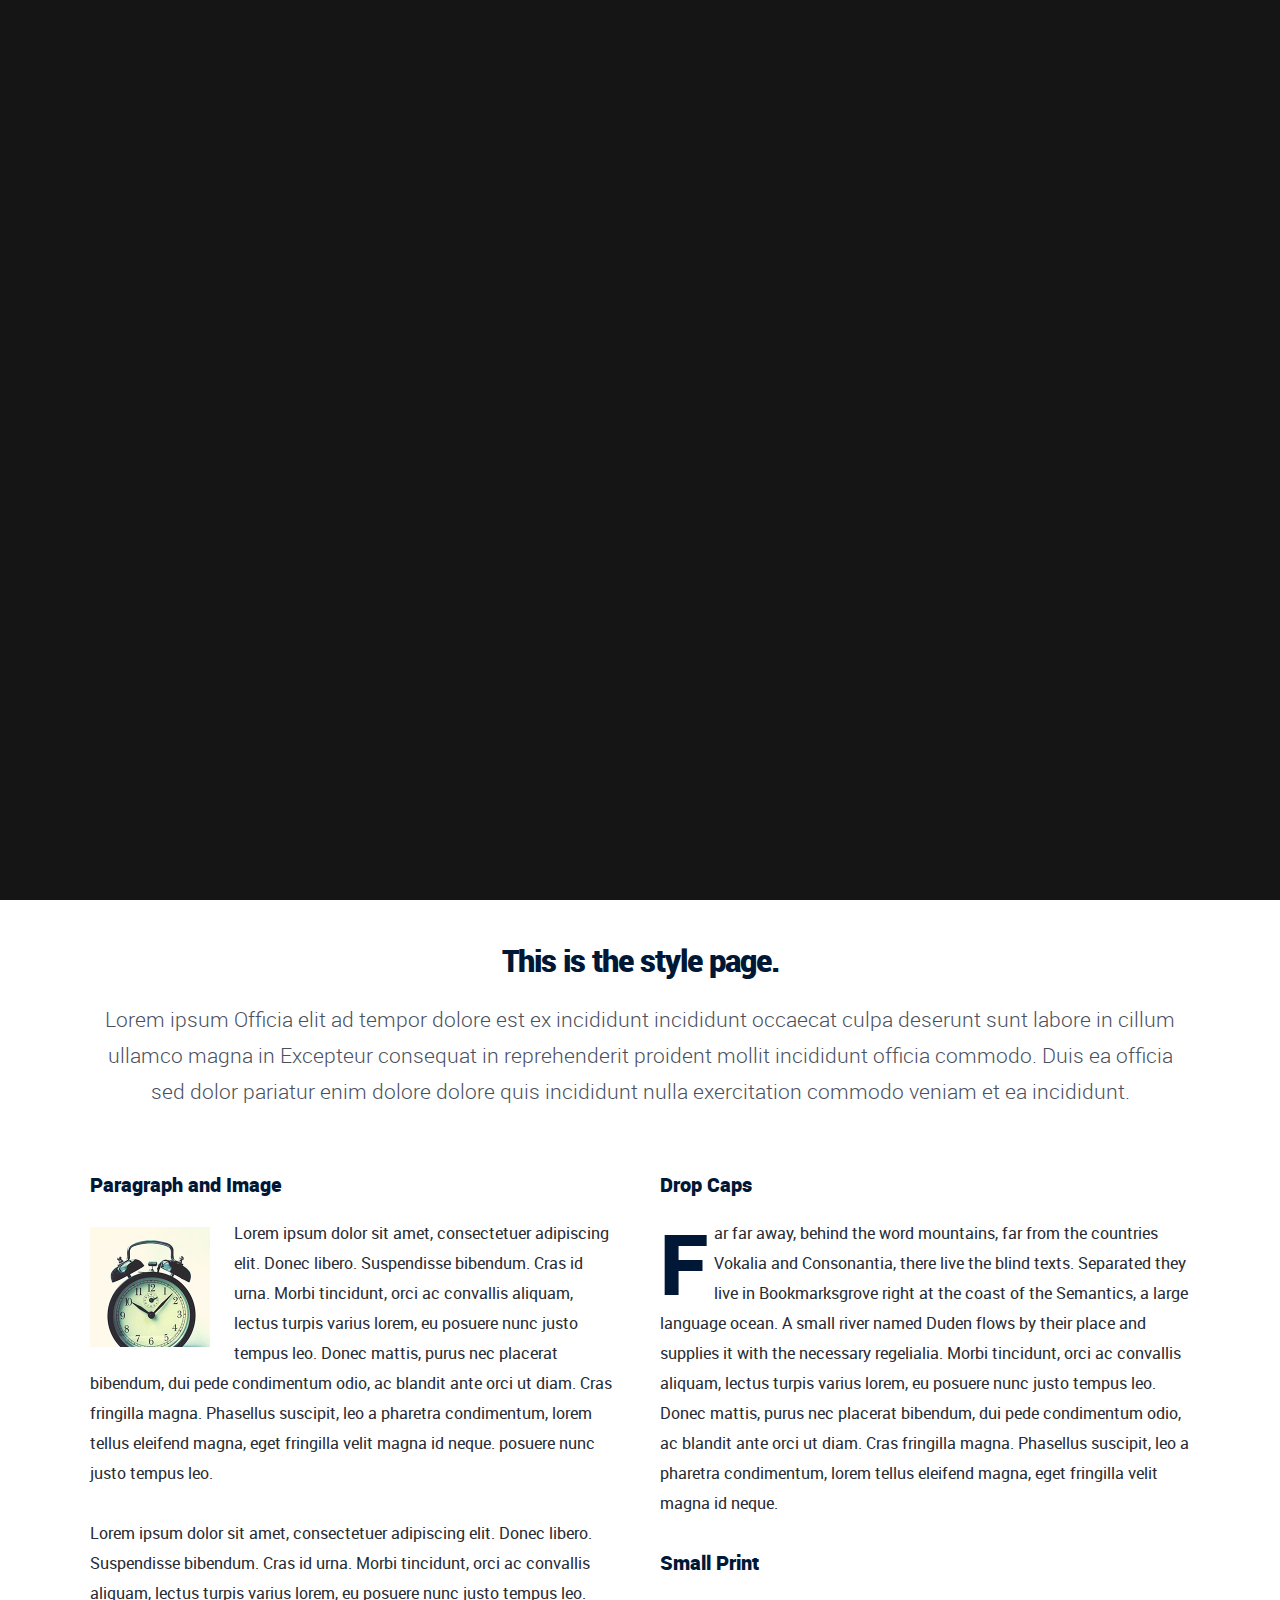
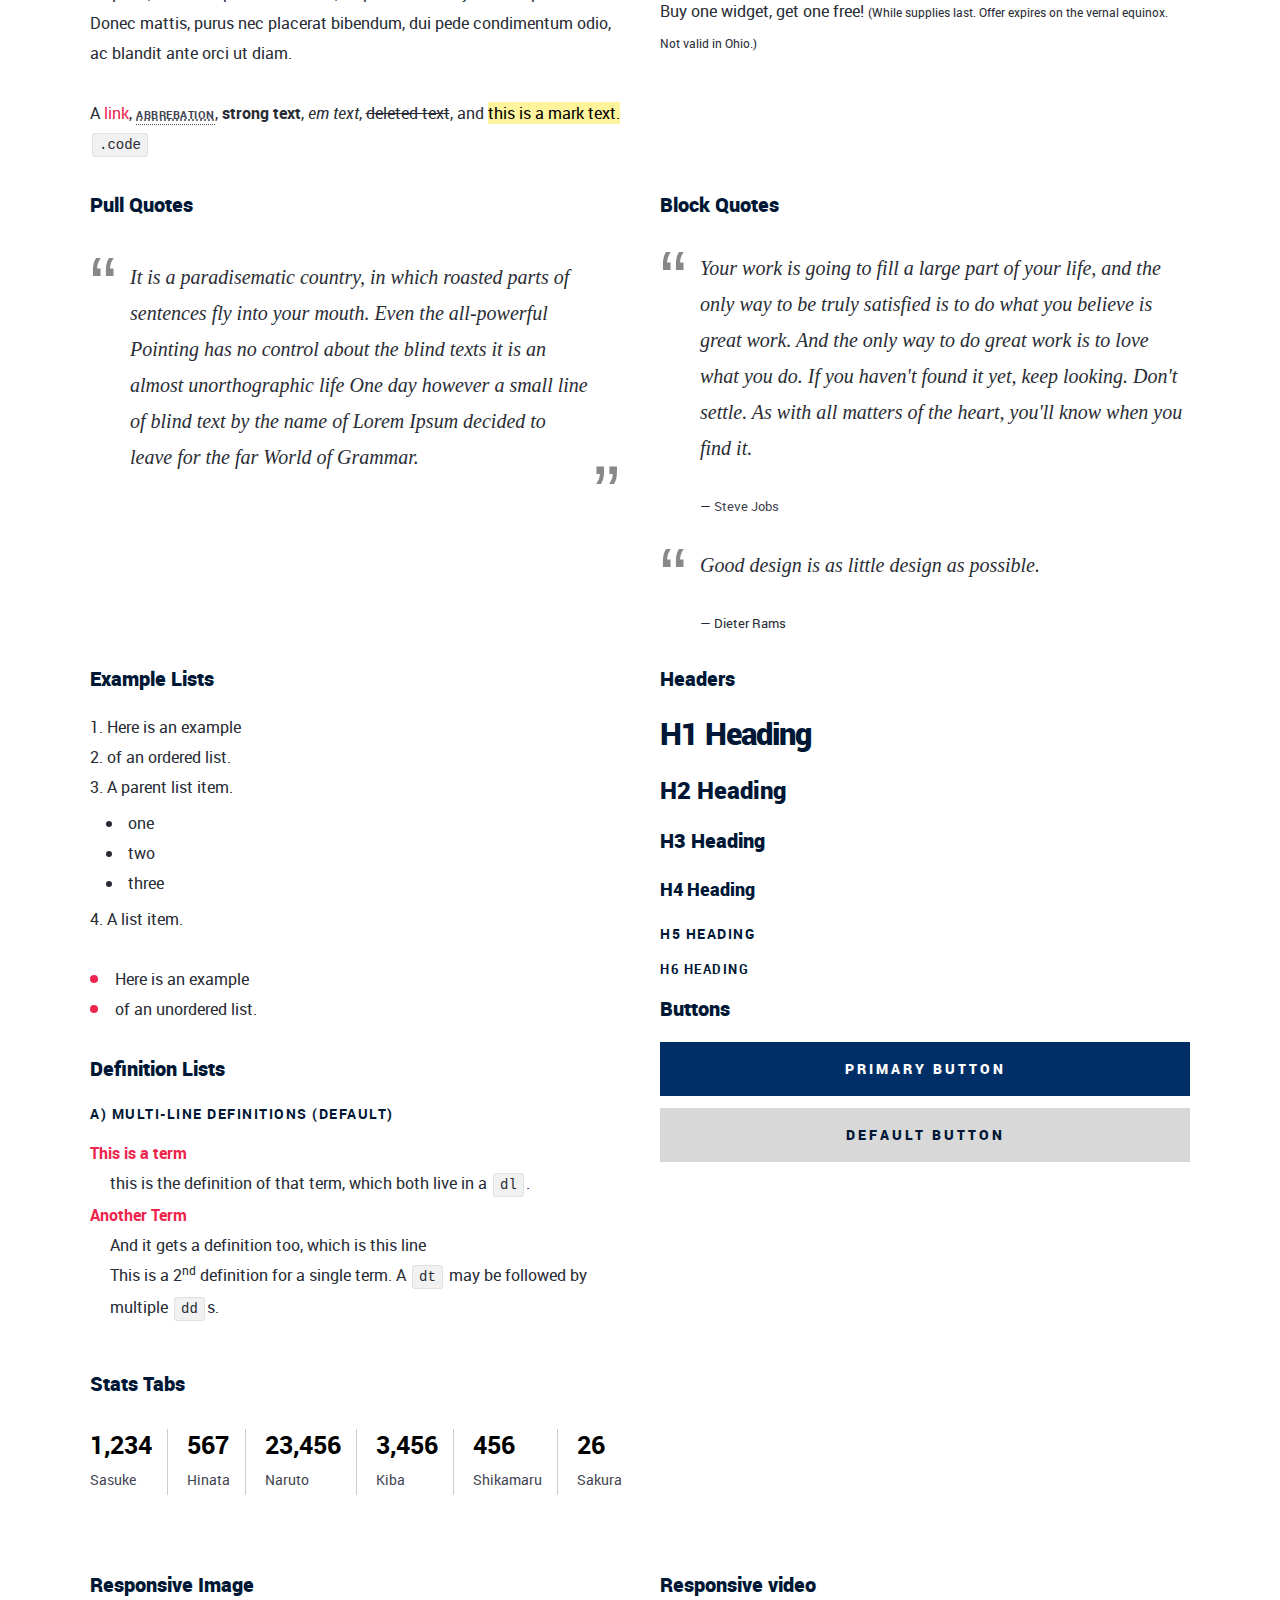
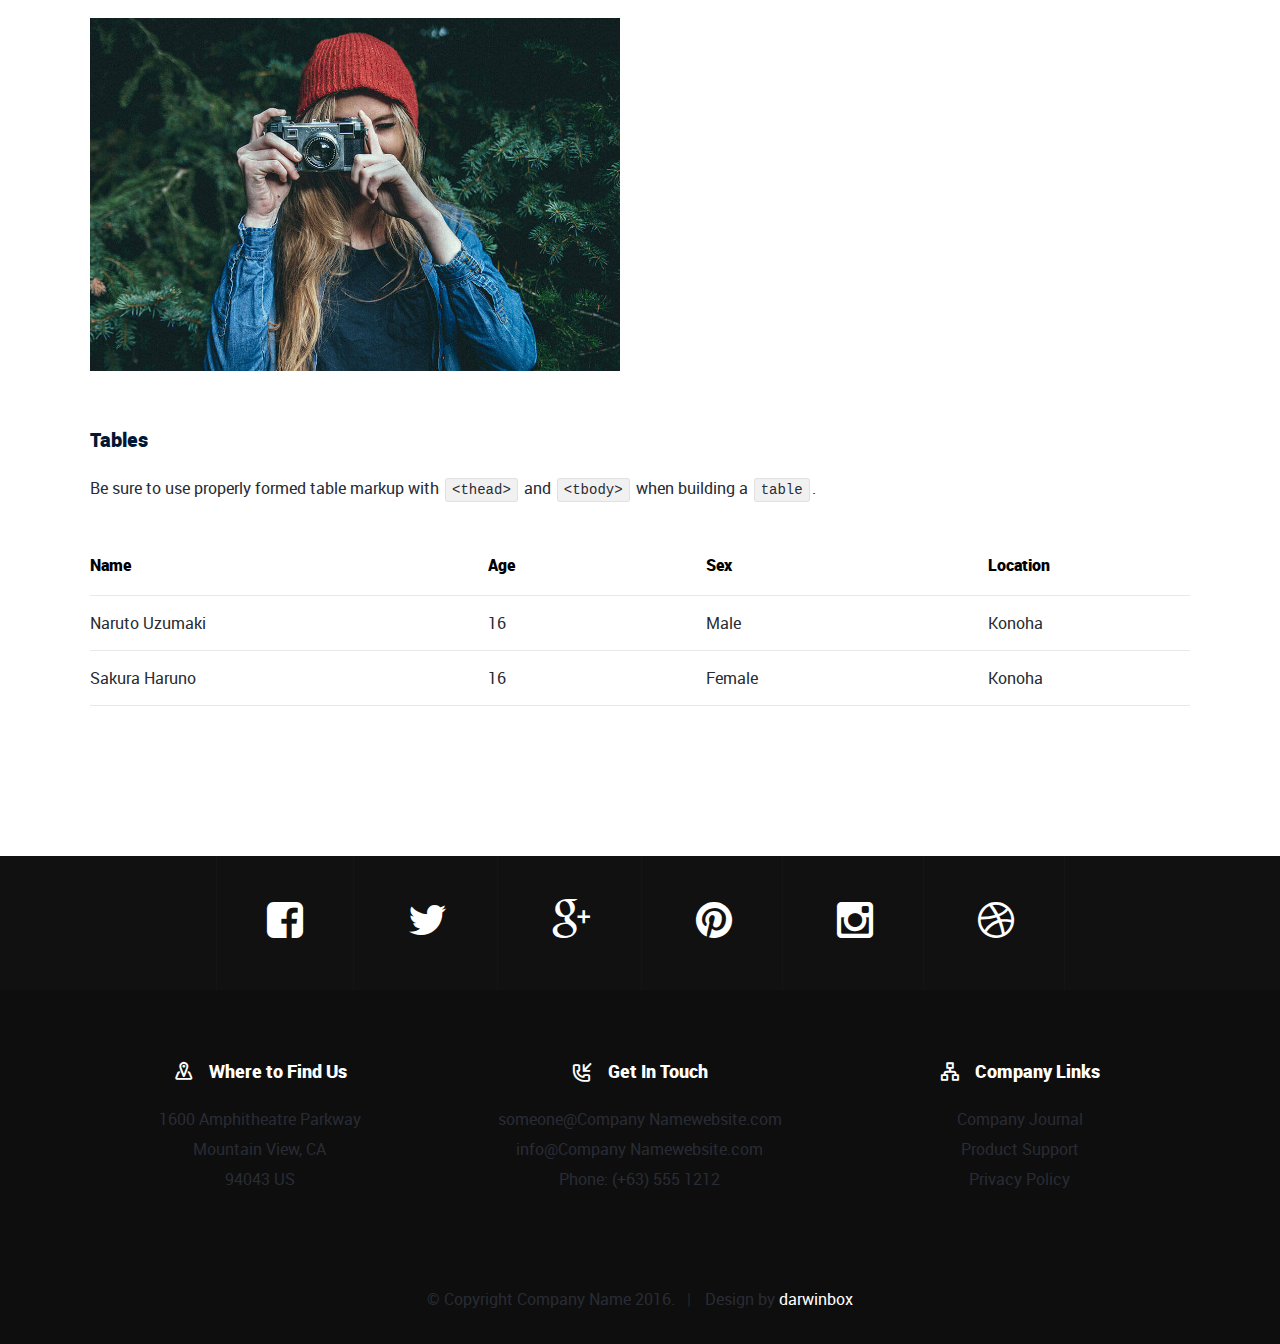
==== commit 9df1563f: "Add files via upload" ====
--- a/styles.html
+++ b/styles.html
@@ -7,7 +7,7 @@
    <!--- basic page needs
    ================================================== -->
    <meta charset="utf-8">
-	<title>Elevate - Styles</title>
+	<title>Company Name - Styles</title>
 	<meta name="description" content="">  
 	<meta name="author" content="">
 
@@ -47,7 +47,7 @@
    <header class="main-header">
    	
    	<div class="logo">
-	      <a href="index.html">Elevate</a>
+	      <a href="index.html">Company Name</a>
 	   </div> 
 
 	   <a class="menu-toggle" href="#"><span>Menu</span></a>   	
@@ -71,15 +71,15 @@
 			<li><a class="smoothscroll" href="#styles" title="">Elements</a></li>			
 		</ul>
 
-		<h3>We Recommend Dreamhost</h3>  
+		<h3>We Recommend Darwinbox</h3>  
 		<p class="sponsor-text">
-			Looking for an awesome and reliable webhosting? Try <a href="http://www.dreamhost.com/r.cgi?287326|STYLESHOUT">DreamHost</a>.
-			Get <span>$50 off</span> when you sign up with the promocode <span>styleshout</span>. 
+			Looking for an awesome and reliable webhosting? Try <a href="http://www.Darwinbox.com/r.cgi?287326|darwinbox">Darwinbox</a>.
+			Get <span>$50 off</span> when you sign up with the promocode <span>darwinbox</span>. 
 			<!-- Simply type	the promocode in the box labeled “Promo Code” when placing your order. -->
 		</p>
 
 		<div class="action">
-			<a class="button" href="http://www.dreamhost.com/r.cgi?287326|STYLESHOUT">Sign Up Now</a>
+			<a class="button" href="http://www.Darwinbox.com/r.cgi?287326|darwinbox">Sign Up Now</a>
 		</div>
 
 	</nav> <!-- /menu-nav-wrap -->
@@ -99,7 +99,7 @@
 		   <div class="row intro-content">
 		   	<div class="col-twelve">
 
-		   		<h3 class="animate-intro">Introducing Elevate</h3>
+		   		<h3 class="animate-intro">Introducing Company Name</h3>
 			  		
 					<h1 class="animate-intro">
 						The perfect template to
@@ -422,8 +422,8 @@
 		   	<div class="col-four tab-full collapse">
 	   			<h4><i class="icon-phone-incoming"></i> Get In Touch</h4>
 
-	   			<p>someone@elevatewebsite.com<br>
-				   	info@elevatewebsite.com <br>
+	   			<p>someone@Company Namewebsite.com<br>
+				   	info@Company Namewebsite.com <br>
 				   	Phone: (+63) 555 1212			     
 				   </p>
 	   		</div>
@@ -444,8 +444,8 @@
 	   <div class="footer-bottom"> 
 
 	   	<div class="copyright">
-		     	<span>© Copyright Elevate 2016.</span> 
-		     	<span>Design by <a href="http://www.styleshout.com/">styleshout</a></span>	         	
+		     	<span>© Copyright Company Name 2016.</span> 
+		     	<span>Design by <a href="http://www.darwinbox.com/">darwinbox</a></span>	         	
 		   </div>  		
    	</div>
 	   	
--- a/css/base.css
+++ b/css/base.css
@@ -1,7 +1,7 @@
 /* =================================================================== 
  *
- *  Elevate v1.0 Base Stylesheet
- *  url: www.styleshout.com
+ *  Company Name v1.0 Base Stylesheet
+ *  url: www.darwinbox.com
  *  07-04-2016
  *  ------------------------------------------------------------------
  *
--- a/css/vendor.css
+++ b/css/vendor.css
@@ -1,7 +1,7 @@
 /* =================================================================== 
  *
- *  Elevate v1.0 Vendor/Third Party CSS 
- *  url: www.styleshout.com
+ *  Company Name v1.0 Vendor/Third Party CSS 
+ *  url: www.darwinbox.com
  *  07-04-2016
  *  ------------------------------------------------------------------
  *
--- a/css/main.css
+++ b/css/main.css
@@ -1,7 +1,7 @@
 /* =================================================================== 
  *
- *  Elevate v1.0 Main Stylesheet
- *  url: www.styleshout.com
+ *  Company Name v1.0 Main Stylesheet
+ *  url: www.darwinbox.com
  *  07-04-2016
  *  ------------------------------------------------------------------
  *
@@ -1120,10 +1120,10 @@
 	padding: 0;
 	outline: 0;
 	border: none;
-	width: 96px;
-	height: 20px;
-	background: url("../images/logo.png") no-repeat center;
-	background-size: 96px 20px;
+	width: 150px;
+	height: 40px;
+	background: url("Asset\ 1.svg") no-repeat center;
+	background-size: 150px 40px;
 	font: 0/0 a;
 	text-shadow: none;
 	color: transparent;
